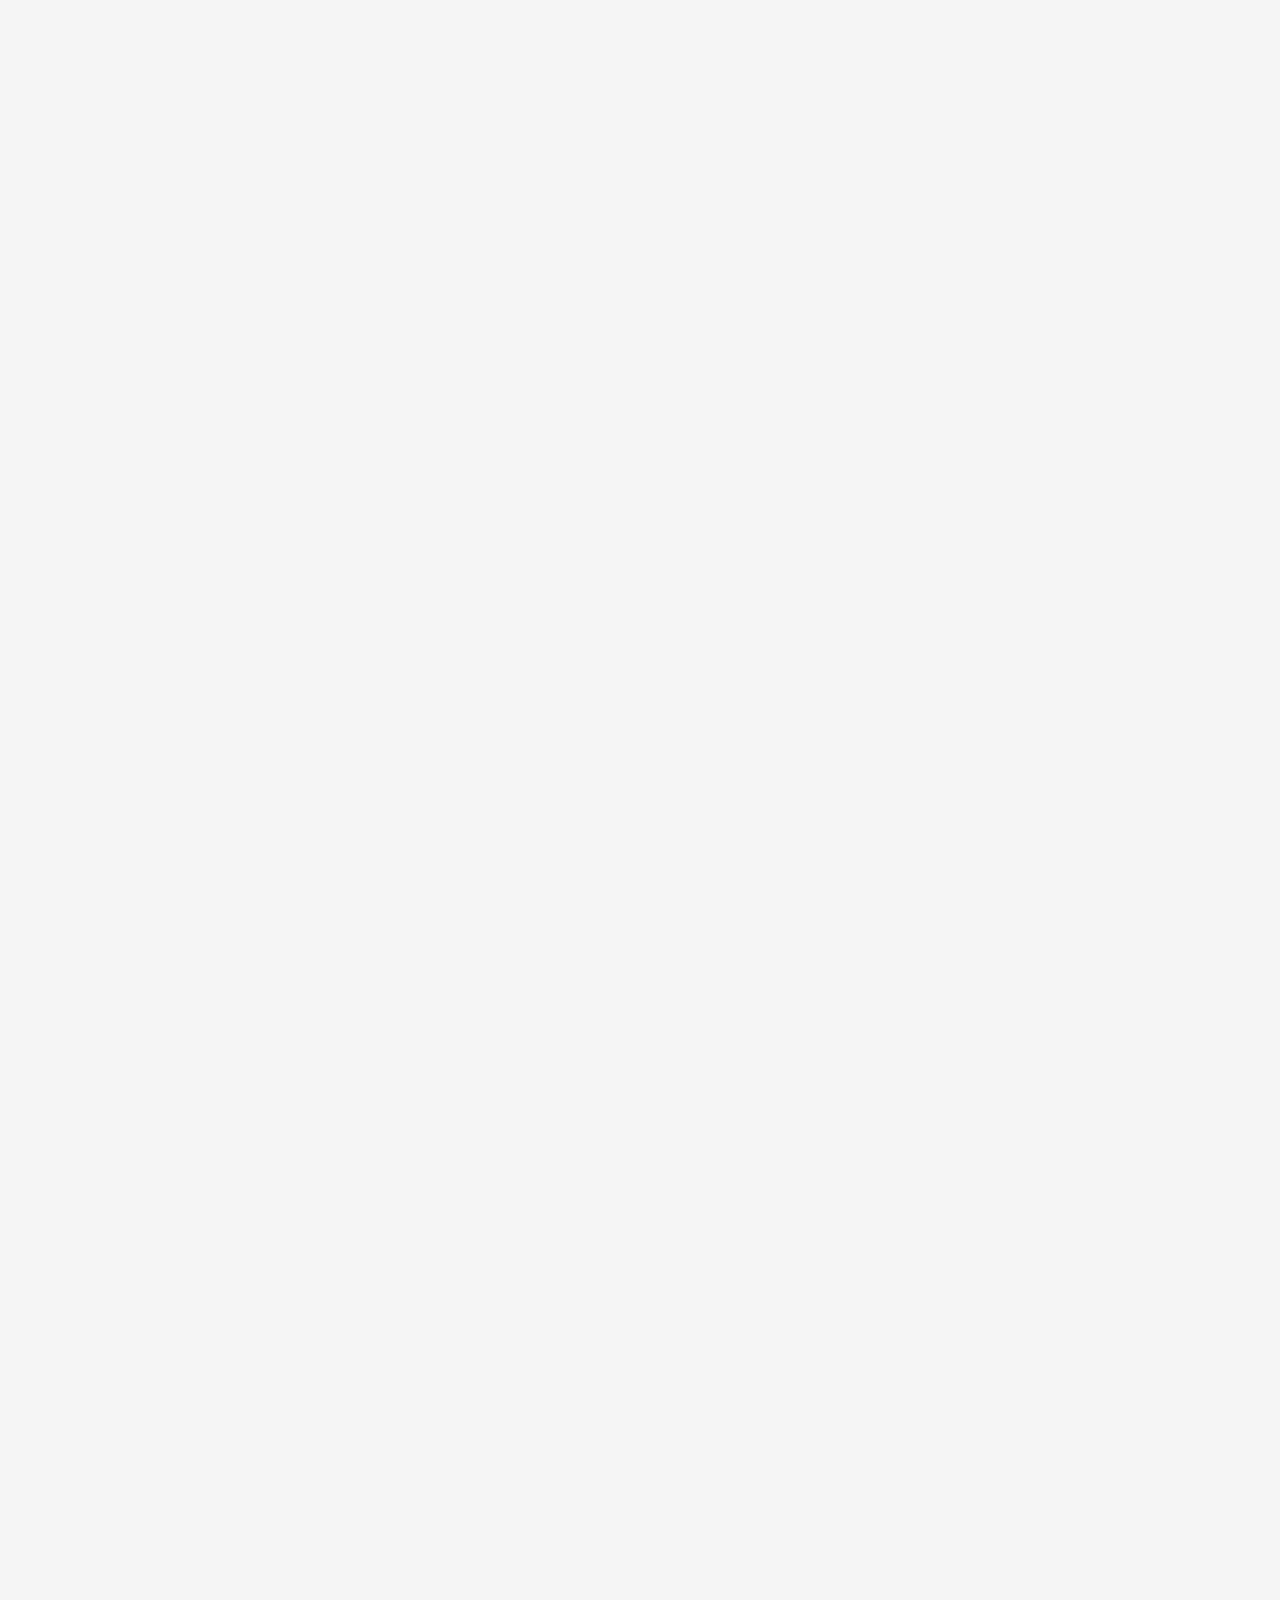
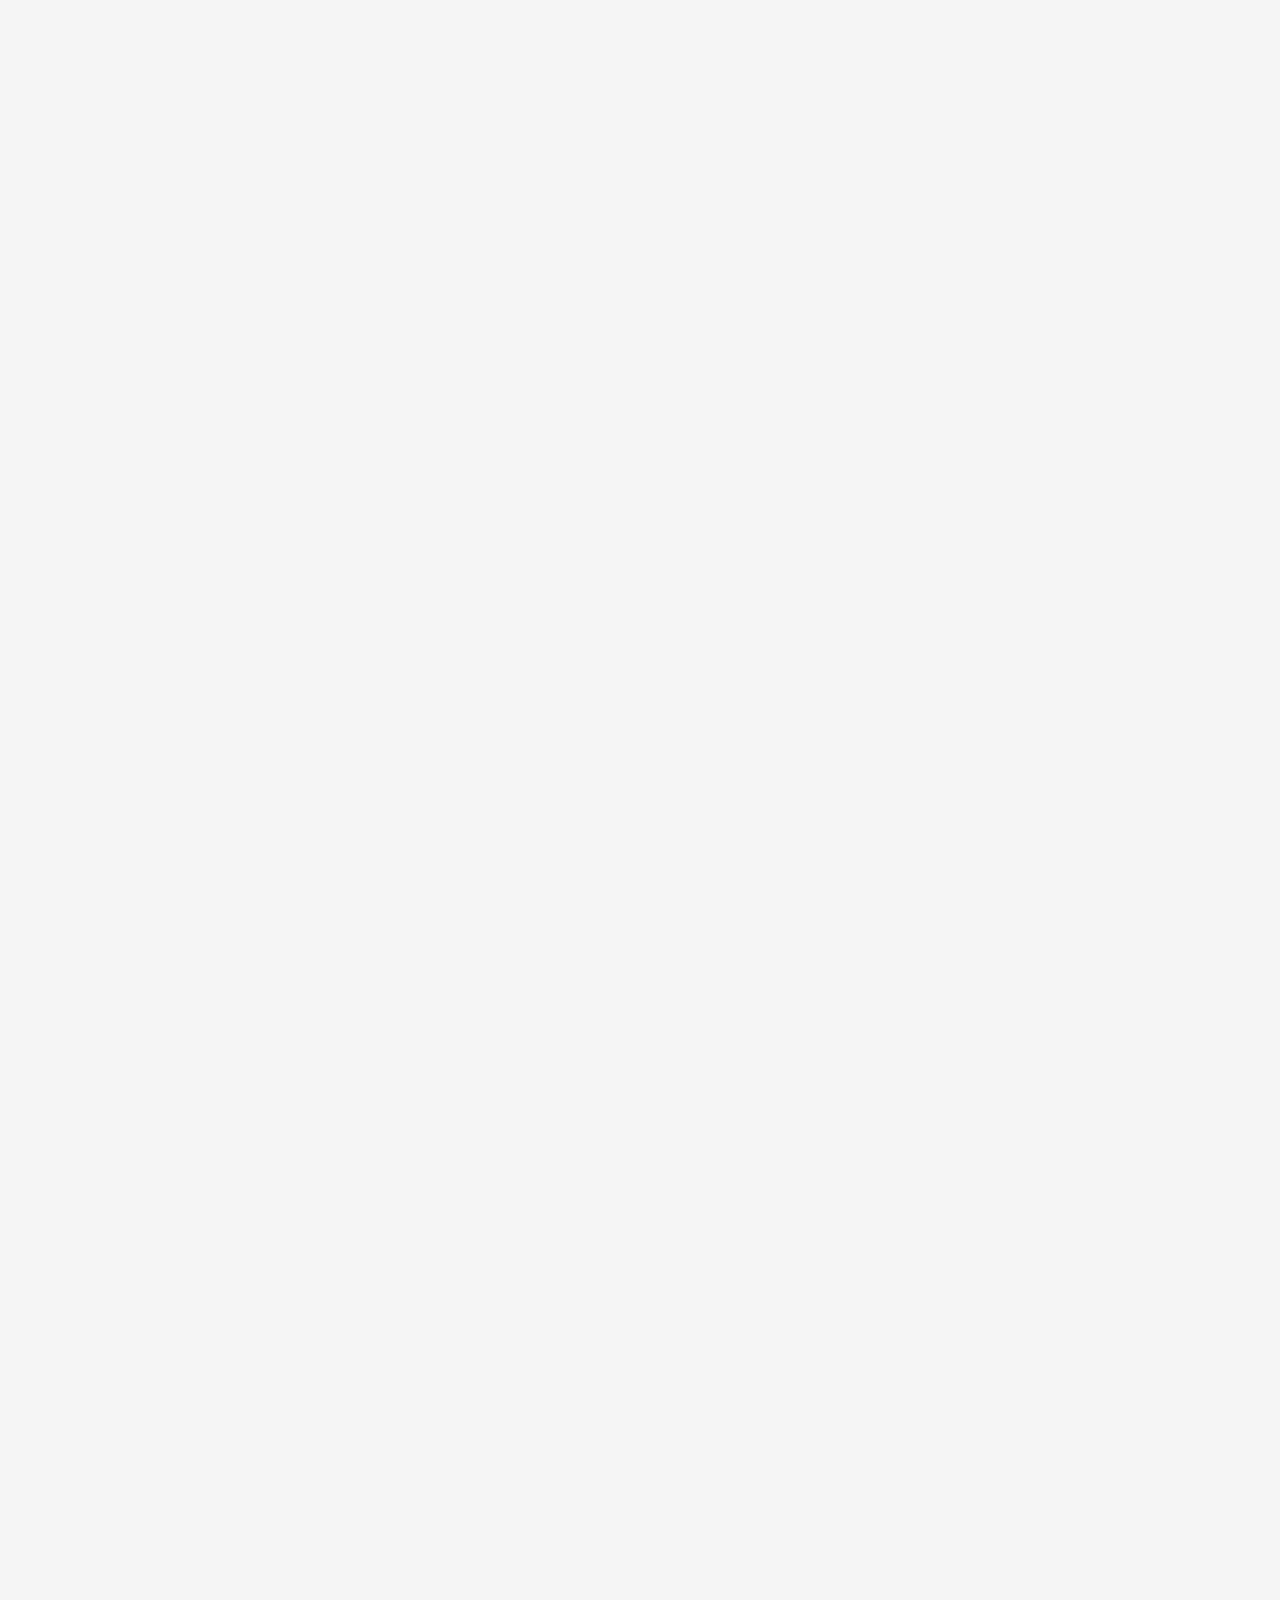
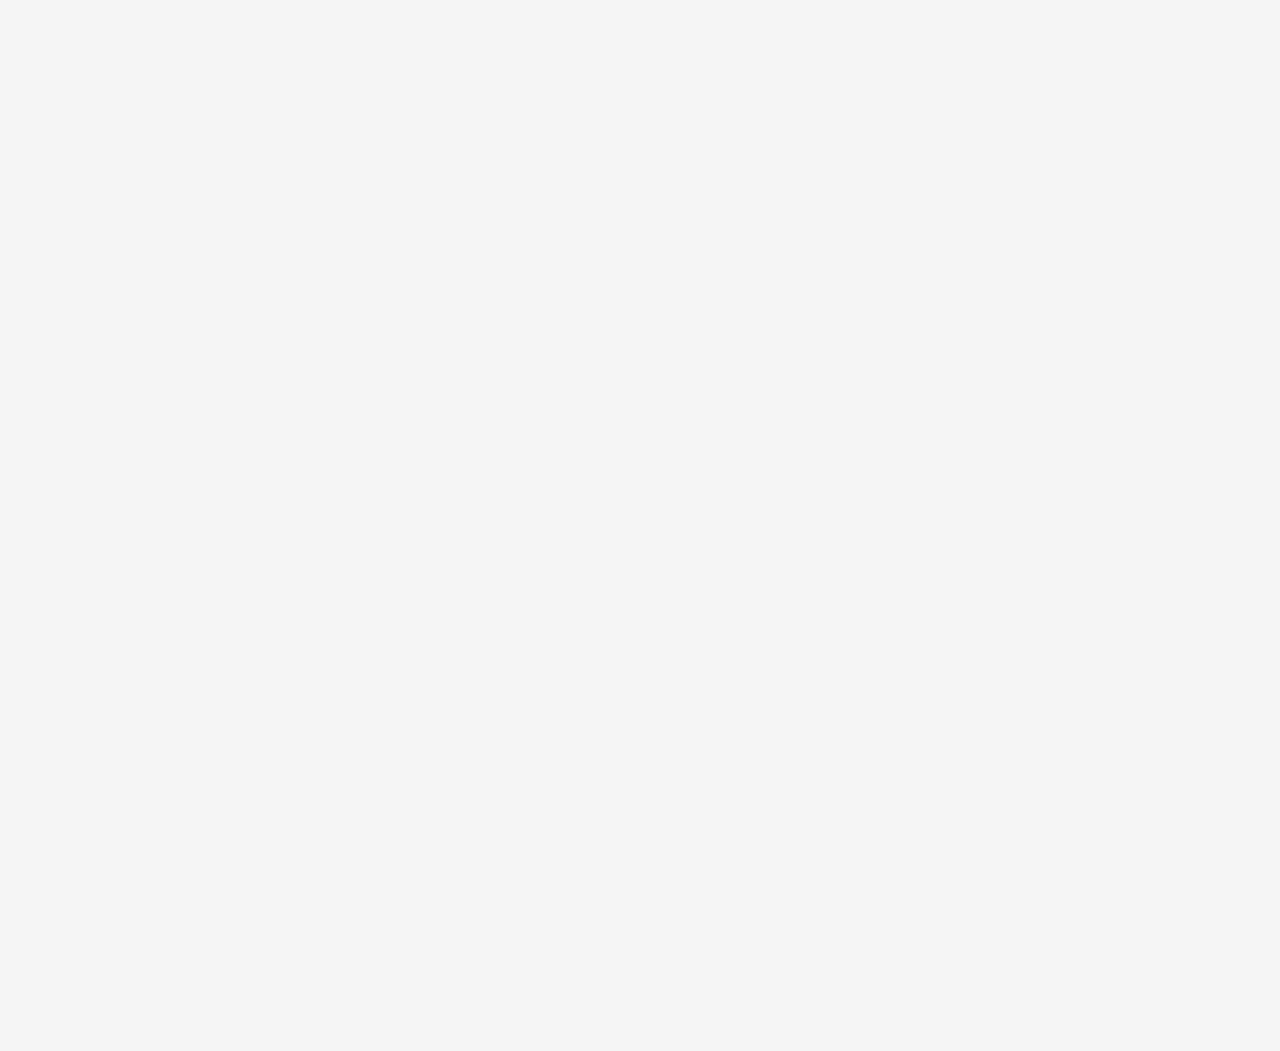
==== index.html @ 16c4e71b "Title Updated" ====
<!DOCTYPE html>
<html lang="en">
  <head>
    <meta charset="UTF-8" />
    <meta http-equiv="X-UA-Compatible" content="IE=edge" />
    <meta name="viewport" content="width=device-width, initial-scale=1.0" />
    <link
      rel="stylesheet"
      href="https://use.fontawesome.com/releases/v5.15.3/css/all.css"
      integrity="sha384-SZXxX4whJ79/gErwcOYf+zWLeJdY/qpuqC4cAa9rOGUstPomtqpuNWT9wdPEn2fk"
      crossorigin="anonymous"
    />

    <link
      rel="stylesheet"
      href="https://cdnjs.cloudflare.com/ajax/libs/font-awesome/5.15.4/css/all.min.css"
    />

    <link rel="stylesheet" href="https://cdnjs.cloudflare.com/ajax/libs/font-awesome/5.15.4/css/all.min.css" integrity="sha512-YCtc+t12NqM2Ix6Ba3Hw7wQ47rZtrNNsckO3Hb7mqVs2DdYHmQ90D7T4Pwpg+QKe0xYdWdy9OMQT8f6JZV2EAg==" crossorigin="anonymous" referrerpolicy="no-referrer" />

    <link rel="preconnect" href="https://fonts.googleapis.com" />
    <link rel="preconnect" href="https://fonts.gstatic.com" crossorigin />
    <link
      href="https://fonts.googleapis.com/css2?family=Cedarville+Cursive&display=swap"
      rel="stylesheet"
    />

    <link rel="preconnect" href="https://fonts.googleapis.com">
    <link rel="preconnect" href="https://fonts.gstatic.com" crossorigin>
    <link href="https://fonts.googleapis.com/css2?family=Montserrat:wght@100;200;300;400;500;600;700;800;900&display=swap" rel="stylesheet">

    <link rel="preconnect" href="https://fonts.googleapis.com">
    <link rel="preconnect" href="https://fonts.gstatic.com" crossorigin>
    <link href="https://fonts.googleapis.com/css2?family=Raleway:ital,wght@0,100..900;1,100..900&display=swap" rel="stylesheet">

    <link rel="stylesheet" type='text/css' href="https://cdn.jsdelivr.net/gh/devicons/devicon@latest/devicon.min.css" />

    <link rel="stylesheet" href="style.css" />

    <script type="text/javascript" src="https://cdn.jsdelivr.net/npm/@emailjs/browser@4/dist/email.min.js"></script>
    <script defer src="script.js"></script>
    <title>Tushar Khatri</title>
  </head>

  <body>
    <div class="nav-bg scroll">
      <div class="nav-wrapper">
        <div class="logo"></div>

        <ul>
          <li><a href="">About Me</a></li>
          <li><a href="#education">Education</a></li>
          <li><a href="#internship">Experience</a></li>
          <li><a href="#projects">Projects</a></li>
          <!-- <li><a href="#contact">Contact Me</a></li> -->
        </ul>
      </div>
      <!-- <div class="portfolio"> -->

      <section id="main">

        <div class="about-wrapper">
          <div class='about-intro'>
          <p id='name'>Hello, my name is</p>
          <h1>Tushar Khatri</h1>
          <span id="element">Full Stack Developer</span>
          <p>
            Pursuing my Master's in Computer Science at the Indiana University Bloomington, I specialize in full stack development with the MERN stack, and have hands-on experience building web applications and dynamic user interfaces using React.js. My journey extends beyond web development into the fields of machine learning and Artificial Intelligence, where I’m actively conducting research on large language models and exploring their applications in real-world scenarios. I love combining creativity and technology to tackle challenges in software development, AI, and data-driven problem-solving

          </p>
          <button onclick="window.open('https://www.linkedin.com/in/tusharkhatri08/', '_blank')">Connect with me</button>
        </div>

        <div class="about-contact-links">
          <div class="contact-item">
            <i class="fas fa-envelope"></i>
            <a href="mailto:tusharkhatri1008@gmail.com">tusharkhatri1008@gmail.com</a>
          </div>
          <div class="contact-item">
            <i class="fas fa-phone"></i>
            <span>+1 (930)-904-3287</span>
          </div>
          <div class="contact-item">
            <i class="fab fa-linkedin"></i>
            <a href="https://www.linkedin.com/in/tusharkhatri08/">linkedin.com/in/tusharkhatri08/</a>
          </div>
          <div class="contact-item">
            <i class="fab fa-github"></i>
            <a href="https://github.com/TUSHAR-KHATRI13">TUSHAR-KHATRI13</a>
          </div>
        </div>
      </div>
        <!-- <div class="main-wrapper">
          <div class="photo">
             <img src="images/akash1.jpg" alt="person" /> 
          </div>
          <div class="desc">
            <h2>Akash Khatri</h2>
            <span>Software Developer</span>
            <br />
            <div class="para">
              <p>
                 I am a dedicated and progressive <span>Computer Science</span> graduate student at the University of Utah with a deep passion for problem-solving and software development. My academic journey has provided me with a strong foundation in computer science principles, and my hands-on experience includes developing <span>websites</span>, <span>tools</span> and currently diving deep into exploring novel problems in the realms of <span>machine learning</span> and <span>deep learning</span>. I am committed to continuous learning, staying up-to-date with industry trends, and leveraging my skills to create impactful solutions.
              </p>
            </div>
          </div>
        </div> -->

        <!-- <div class="social-wrapper">
          <div class="social-links">
            <ul>
              <li>
                <a href="https://github.com/AkashKhatrii"
                  ><i class="fab fa-github"></i
                ></a>
              </li>
              <li>
                <a href="https://www.linkedin.com/in/akashkhatri/"><i class="fab fa-linkedin"></i></a>
              </li>
              <li>
                <a href=""><i class="fab fa-instagram"></i></a>
              </li>
              <li>
                <a href=""><i class="fab fa-codepen"></i></a>
              </li> -->
            <!-- </ul>
          </div>
        </div> -->
      </section>
    </div>

    <!-- <section id="about-me">
      <p>Hi</p>
    </section> -->

    <!-- Education -->
    <div class="scroll">
      <section id="education">
        <div class="education-wrapper">
          <div class="heading">
          <h1><i class="fas fa-school"></i> <span>EDUCATION</span></h1>
          </div>
          <div class="education_info">
            <div class="ed">
              <h3>Master's in Computer Science, <span>Aug 2024 - May 2026</span></h3>
              <span class="degree">Indiana University Bloomington, GPA: 3.67/4.0</span>
              <br>
              <p class="coursework"><span>Coursework:</span> Applied Algorithms, Applied Machine Learning, Software Engineering, <br> Applied Database Technology, System Protocol and Security</p>
            </div>

            <div class="ed">
              <h3>Bachelors in Artificial Intelligence & Data Science, <span>Aug 2020 - May 2024</span></h3>
              <span class="degree">University of Mumbai, GPA: 9.23/10</span>
              <br>
              <p class="coursework"><span>Coursework:</span> Data Structures, Artificial Intelligence, Machine Learning, Advanced DBMS,<br>
                Cloud Computing, Object Oriented Programming, Big Data Analytics</p>
            </div>
          </div>
        </div>
        <!-- </div> -->
      </section>
    </div>

    <div class='scroll'>
      <!-- <section id='languages'>
        <div class='languages-wrapper'>
          <div class="heading">
            <h1><i class="fas fa-laptop-code"></i> <span>LANGUAGES & TOOLS </span></h1>
          </div>
          <div class='languages-logos'>
            
            <div class='grid-item'>
              <img src="https://cdn.jsdelivr.net/gh/devicons/devicon@latest/icons/python/python-original.svg" />
            </div>
            <div class='grid-item'>
              <img src="https://cdn.jsdelivr.net/gh/devicons/devicon@latest/icons/javascript/javascript-plain.svg" />
            </div>
            <div class='grid-item'>
              <img src="https://cdn.jsdelivr.net/gh/devicons/devicon@latest/icons/react/react-original.svg" />
            </div>
            <div class='grid-item'>
              <img src="https://cdn.jsdelivr.net/gh/devicons/devicon@latest/icons/nodejs/nodejs-original-wordmark.svg" />
            </div>
            <div class='grid-item'>
              <img src="https://cdn.jsdelivr.net/gh/devicons/devicon@latest/icons/amazonwebservices/amazonwebservices-original-wordmark.svg" />
            </div>
            <div class='grid-item'>
              <img src="https://cdn.jsdelivr.net/gh/devicons/devicon@latest/icons/mongodb/mongodb-original-wordmark.svg" />
            </div>
            <div class='grid-item'>
              <img src="https://cdn.jsdelivr.net/gh/devicons/devicon@latest/icons/java/java-original.svg" />
            </div>
            <div class='grid-item'>
              <img src="https://cdn.jsdelivr.net/gh/devicons/devicon@latest/icons/mysql/mysql-original-wordmark.svg" />
            </div>
      
            <div class="grid-item">
              <img src="https://cdn.jsdelivr.net/gh/devicons/devicon@latest/icons/cplusplus/cplusplus-original.svg" />
            </div>
            <div class='grid-item'>
              <img src="https://cdn.jsdelivr.net/gh/devicons/devicon@latest/icons/github/github-original.svg" />
            </div>
            <div class='grid-item'>
              <img src="https://cdn.jsdelivr.net/gh/devicons/devicon@latest/icons/vscode/vscode-original.svg" />
            </div>
            <div class='grid-item'>
              <img src="https://cdn.jsdelivr.net/gh/devicons/devicon@latest/icons/jira/jira-original-wordmark.svg" />
            </div>

          </div> 
        </div>
      </section> -->

      

      <section id='languages'>
        <div class='languages-wrapper'>
            <div class="heading">
                <h1><i class="fas fa-laptop-code"></i> <span>LANGUAGES & TOOLS</span></h1>
            </div>
            <div class='languages-info'>
                <div class='category'>
                    <h2 class="category-h2">Languages: </h2>
                    <p>Python, JavaScript, TypeScript, C, C++, SQL</p>
                </div>
                <div class='category'>
                    <h2 class="category-h2">Full Stack Development: </h2>
                    <p>HTML5, CSS3, React.js, Node.js, Express, REST APIs, JQuery, Tailwind CSS, Redux</p>
                </div>
                <div class='category'>
                    <h2 class="category-h2">Machine Learning: </h2>
                    <p>NumPy, Pandas, Scikit-learn, Tensorflow, Keras, PyTorch</p>
                </div>
                <div class='category'>
                    <h2 class="category-h2">Databases: </h2>
                    <p>MySQL, Oracle, MongoDB, PostgreSQL, GraphQL</p>
                </div>
                <div class='category'>
                    <h2 class="category-h2">Technologies & Tools: </h2>
                    <p>Agile, AWS, Docker, CI/CD, Git, Postman, Jira, Linux, Figma, VS Code, Jupyter</p>
                </div>
            </div>
        </div>
    </section>
    
    </div>

    <!-- Work -->
    <div class="scroll">
      <section id="internship">
        <div class="internship-wrapper">
          <div class="heading">
            <h1><i class="fas fa-briefcase"></i> <span>WORK EXPERIENCE</span></h1>
          </div>
          <div class="internship_info">
            

            
            <div class="intern">
              <h3>Full Stack Developer Intern, <span>Oct 2023 - Nov 2023</span></h3>
              <span class="position">Bharat Intern</span>
              <br>
              <div class="info">
                <ul>
                  <li> Spearheaded the development of a content management tool using JavaScript, NodeJS, and ReactJS, resulting in an enhanced
                    workflow that decreased article approval times</li>
                    <li>
                    Facilitated better team collaboration by integrating features that centralized article drafts and edits, improving visibility and
                    communication among editors.</li>
                </ul>
              </div>
            </div>
            


            <div class="intern">
              <h3>Software Developer Intern, <span>Sep 2023 - Oct 2023</span></h3>
              <span class="position">Prodigy Infotech</span>
              <br>
              <div class="info">
                <ul><li>
                  Executed comprehensive data extraction by implementing advanced web scraping techniques; streamlined collection of essential
                  product details including names and prices while reducing manual entry time
                </li>                
                    <li>
                       Streamlined Data manipulation by utilizing Pandas and storage solutions by implementing MongoDB for organizing scraped
                      data, reducing retrieval times while increasing overall efficiency.</li>
                </ul>
              </div>
            </div>

            
          </div>
        </div>
        <!-- </div> -->
      </section>
    </div>


    <div class="scroll">
      <section id="projects">
        <!-- <div class='projects-outer-wrapper'> -->
        <div class='projects-outer-wrapper'>
          <div class="heading">
            <h1><i class="fas fa-laptop-code"></i> <span>PROJECTS</span></h1>
          </div>
          
          <div class="projects-wrapper">
            <div id="column1">
              
              <div class="card" id="card-1">
                <div class="card-content">
                  <div class="image-container">
                    <img src="Caring_Hands.png" alt="Project Image">
                    <div class="overlay">
                      <a href="https://github.com/TUSHAR-KHATRI13/Caring-Hands" target="_blank"><i class="fas fa-eye"></i></a>
                    </div>
                  </div>
                  <p>
                    <a
                      href=""
                      target="_blank"
                      >Caring Hands</a
                    >

                    <!-- <span id="teeter_demo"><a href="https://collab-hub-lac.vercel.app" target="_blank">Demo</a></span> -->
                  </p>

                  <div class="info">
                    <!-- <ul>
                      <li>Developed a full-stack web application using React.js, Node.js, and MongoDB, enabling students and developers to
                        connect for mentorship and project collaboration based on shared technologies and interests</li>
                      <li>Integrated Firebase Realtime Database for seamless, real-time chat functionality, allowing users to initiate and
                        maintain project-related discussions.</li>
                      <li>Deployed the frontend on Vercel and backend on Railway, ensuring a scalable and efficient architecture while delivering
                        a user-friendly interface for profile management, project showcasing, and skill discovery.</li>
                    </ul> -->
                    <p>A Full Stack Web Platform featuring a chatbot interface to facilitate user bookings for home visits while streamlining the nurse registration process. It enhances operational efficiency by simplifying scheduling and improving the registration experience.
                    </p>
                  </div>
                </div>
              </div>
                

              <div class="card" id="card-1">
                <div class="card-content">
                  <div class="image-container">
                    <img src="Urbanaid.png" alt="Project Image">
                    <div class="overlay">
                      <a href="https://github.com/AkashKhatrii/UrbanAid" target="_blank"><i class="fas fa-eye"></i></a>
                    </div>
                  </div>
                  <p>
                    <a
                      href="https://github.com/AkashKhatrii/UrbanAid"
                      target="_blank"
                      >UrbanAid</a
                    >

                    <span id="teeter_demo"><a href="https://urbanaid.up.railway.app/" target="_blank">Demo</a></span>
                  </p>

                  <div class="info">
                    <!-- <ul>
                      <li>Built a prototype web app using Node.js, EJS, and MongoDB to connect local service providers with users, boosting local business visibility.</li>
                      <li>Utilized HTML, CSS, and JavaScript for the frontend to ensure a responsive and user-friendly interface.</li>
                      <li>Improved user experience by implementing features for service selection, account creation, and appointment scheduling.</li>
                    </ul> -->
                    <p>An app designed to support local businesses by connecting service providers, such as plumbers and electricians, with users in need. Users can easily schedule appointments and manage services through a responsive interface.</p>
                  </div>
                </div>
              </div>
            
              <div class="card" id="card-3">
                <div class="card-content">
                  <div class="image-container">
                    <img src="Paraclone.png" alt="Project Image">
                    <div class="overlay">
                      <a href="http://github.com/AkashKhatrii/ParaClone" target="_blank"><i class="fas fa-eye"></i></a>
                    </div>
                  </div>
                  <p>
                    <a
                      href="http://github.com/AkashKhatrii/ParaClone"
                      target="_blank"
                      >Paraclone
                    </a>
                  </p>

                  <div class="info">
                    <!-- <ul>
                      <li>Developed a Chrome extension utilizing Chrome’s Storage API to facilitate data saving during internet sessions,
                        eliminating the necessity to copy information to external applications.</li>
                    </ul> -->
                    <p>A Chrome extension that enhances browsing productivity by enabling users to save and organize data during internet sessions directly within the browser, eliminating the need to copy information to other applications.</p>
                  </div>
                </div>
              </div>

 

            <!-- <div class="card" id="card-2">
              <div class="card-content">
                <p>
                  <a
                    href="https://github.com/AkashKhatrii/socketio-chat"
                    target="_blank"
                    ><i class="fas fa-link"></i>Chat application built with React
                    and socket.io.</a
                  >
                </p>
              </div>
            </div> -->
            </div>

        

            <div id="column2">
                <div class="card" id="card-4">
                  <div class="card-content">
                    <div class="image-container">
                      <img src="RDD.png" alt="Project Image">
                      <div class="overlay">
                        <a href="https://github.com/AkashKhatrii/Road_Damage_Detection" target="_blank"><i class="fas fa-eye"></i></a>
                      </div>
                    </div>
                    <p>
                      <a
                        href="https://github.com/AkashKhatrii/Road_Damage_Detection"
                        >Road Damage Detection and Classification</a
                      >
                    </p>

                    <div class="info">
                      <!-- <ul>
                        <li>A deep learning-based road damage detection and classification system employing Faster R-CNN,
                          YOLOv5, and SSD models.
                          </li>
                        <li>Ensured model robustness through curation of a diverse, high-quality dataset encompassing various road damage
                          types, lighting conditions, and environments sourced from four different countries.
                          </li>
                        <li>Designed a user-friendly web application, allowing users to upload road damage photos for real-time detection</li>
                      </ul> -->
                      <p>A deep learning-based system that classifies and detects road damages like cracks and potholes in real-time, using a custom-trained model deployed through a user-friendly web interface.</p>
                    </div>
                  </div>
                </div>
                <div class="card" id="card-3">
                  <div class="card-content">
                    <div class="image-container">
                      <img src="X-Crypto.png" alt="Project Image">
                      <div class="overlay">
                        <a href="https://github.com/TUSHAR-KHATRI13/X-Crypto-Comprehensive-Cryptocurrency-Information-" target="_blank" height = "400"><i class="fas fa-eye"></i></a>
                      </div>
                    </div>
                    <p>
                      <a
                        href="https://github.com/TUSHAR-KHATRI13/X-Crypto-Comprehensive-Cryptocurrency-Information-"
                        target="_blank"
                        >X-Crypto-Comprehensive Cryptocurrency Information
                      </a>
                      <span id="teeter_demo"><a href="https://x-crypto-comprehensive-cryptocurrency-information--two.vercel.app/" target="_blank">Demo</a></span>
                    </p>

                    <div class="info">
                      <!-- <ul>
                        <li>A chatting web app built with React.js and deployed on netlify.</li>
                        <li id="teeter_link">Click <a
                          href="https://github.com/AkashKhatrii/react-chat-frontend"
                          target="_blank"
                      
                          ></i>here
                        </a> to see the instructions to use the demo.</li>
                      </ul> -->
                      <p>
                        A comprehensive cryptocurrency platform featuring real-time data and API integration, supporting <strong>100+</strong> cryptocurrencies. The platform also integrates interactive charts for detailed cryptocurrency analysis and visualization.
                      </p>                    </div>
                  </div>
                </div>

                <div class="card" id="card-3">
                  <div class="card-content">
                    <div class="image-container">
                      <img src="Quote.png" alt="Project Image">
                      <div class="overlay">
                        <a href="https://github.com/AkashKhatrii/random-quote-generator" target="_blank"><i class="fas fa-eye"></i></a>
                      </div>
                    </div>
                    <p>
                      <a
                        href="https://github.com/AkashKhatrii/random-quote-generator"
                        target="_blank"
                        >Random Quote Generator
                      </a>
                      <span id="teeter_demo"><a href="https://random-quote-generator-gamma-teal.vercel.app/" target="_blank">Demo</a></span>
                    </p>

                    <div class="info">
                      <!-- <ul>
                        <li>Developed a Random Quote Generator using React.js, fetching quotes from a third-party API to dynamically display new quotes with each button click.</li>
                        <li>mplemented responsive design and efficient state management using React hooks, ensuring a clean user interface and smooth user experience.</li>
                      </ul> -->
                      <p>An interactive app developed with React.js that fetches and displays random quotes from an API, with smooth transitions and responsive design for an engaging user experience.</p>
                    </div>
                  </div>
                </div>

               
              <!-- <div class="card" id="card-6">
                <div class="card-content">
                  <p>
                    Lorem ipsum dolor sit amet consectetur adipisicing elit. Quasi,
                    recusandae!
                  </p>
                </div>
              </div> -->
            </div>
          </div>

      </div>
      </section>
    </div>

    <div class="scroll">
      <section id="certifications">
        <div class="certifications-wrapper">
          <div class="certifications-wrapper-item">
            <div class="heading">
              <h1><i class="fas fa-handshake"></i> <span>PARTICIPATIONS</span></h1>
            </div>
            <div class="certification_info">
              <ol>
                <li>Participated in 4 intercollege hackathons and was top 10 in two of them.</li>
                <li>Cleared level 1 of International Maths Olympiad
                <li> Runner up of Blind Code Competition (code with monitor screen off) held in College</li>
                
                <li>Served as IPR Coordinator at TSEC’s IIC (2022-2023), orchestrated innovation-focused events such as Ideathon, Projectathon, IPR
                  workshops, and managed Smart India Internal-Hackathon.</li>

              </ol>
            </div>
          </div>

          <div class='certifications-wrapper-item'>
            <div class="heading">
              <h1><i class="fas fa-certificate"></i> <span>CERTIFICATIONS</span></h1>
            </div>
            <div class="certification_info">
              <ol>
                <li>Oracle Cloud Data Management 2023 Certified Foundations Associate
        .</li>
                <!-- <li>Oracle Cloud Infrastructure 2023 AI Foundations Associate.</li> -->
                <li>BackEnd Development, Meta</li>
                <li>Hackerrank Software Engineer  </li>
                <li>Cloud Computing, Coursera</li>
                

              </ol>
            </div>
          </div>
        </div>
        <!-- </div> -->
      </section>
    </div>


    

    <div class="scroll">
      <section id="contact">
        <div class='contact-wrapper'>

          <div class='heading'>
            <h1 class="contact-heading">
              <i class="fas fa-address-book"></i>
              <span>CONTACT ME</span>
            </h1>
            
          </div>

          <div class='form-map'>

          <div class='contact-form'>

            <form>

              <div class="form-control">
                <label for="fullname">Full Name</label>
                <input type="text" id="fullname" name="fullname" />
              </div>

              <div class="form-control">
                <label for="email">Email</label>
                <input type="email" id="email" name="email" />
              </div>
  
              <div class="form-control">
                <label for="message">Message</label>
                <textarea
                  id="message"
                  name="message"
                  rows="7"
                  cols="60"
                ></textarea>
              </div>
  
              <div class="form-control">
                <button type="submit" id="submit-btn"><i class="fas fa-paper-plane"></i> Send Message</button>
              </div>
            </form>
          </div>

          <div class='contact-map'>
            <figure>
              <iframe
                src="https://www.google.com/maps/embed?pb=!1m18!1m12!1m3!1d3094.0086245076955!2d-86.48903798847165!3d39.15178547155262!2m3!1f0!2f0!3f0!3m2!1i1024!2i768!4f13.1!3m3!1m2!1s0x886c643057b5948b%3A0x3fbc9205a05d76b6!2sThe%20Fields!5e0!3m2!1sen!2sus!4v1727146112421!5m2!1sen!2sus"
                width="600" height="450" style="border:0;" allowfullscreen="" loading="lazy" referrerpolicy="no-referrer-when-downgrade"></iframe>
            </figure>

          </div>

          <div>

        </div>

      </section> 

      <section id='footer'>
        <div class="footer-wrapper">
          <div class="footer-name"><h3>Tushar Khatri</h3></div>
          <div class='footer-info'><p>Software Developer | Full Stack Developer | AI enthusiast | Sports</p></div>
          <div class="footer-social-links">
            <div class="social-link">
              <a href="mailto:tusharkhatri1008 @gmail.com" target="_blank">
                <i class="fas fa-envelope"></i>
              </a>
            </div>
            <div class="social-link">
              <a href="tel:+19309043287" target="_blank">
                <i class="fas fa-phone"></i>
              </a>
            </div>
            <div class="social-link">
              <a href="https://www.linkedin.com/in/tusharkhatri08/" target="_blank">
                <i class="fab fa-linkedin"></i>
              </a>
            </div>
            <div class="social-link">
              <a href="https://github.com/TUSHAR-KHATRI13" target="_blank">
                <i class="fab fa-github"></i>
              </a>
            </div>
            <div class="social-link">
              <a href="https://leetcode.com/u/tusharkhatri_08/" target="_blank">
                <i class="fas fa-code"></i>
              </a>
            </div>
            <!-- <div class="social-link">
              <a href="https://www.instagram.com/_akashkhatri" target="_blank">
                <i class="fab fa-instagram"></i>
              </a>
            </div> -->
            <!-- <div class="social-link">
              <a href="skype:live:.cid.b52577c47004901d" target="_blank">
                <i class="fab fa-skype"></i>
              </a>
            </div> -->
          </div>
          <div class="footer-credits">Designed by <span>Tushar Khatri</span></div>
        </div>
        
      </section>

    <script src="https://unpkg.com/typed.js@2.1.0/dist/typed.umd.js"></script>
    <script>
      var typed = new Typed("#element", {
        strings: [
          "Full Stack Developer",
          "Software Engineer",
        ],
        typeSpeed: 60,
      });

      function checkScroll() {
  const scrollElements = document.querySelectorAll('.scroll');
  scrollElements.forEach((el) => {
    const elementTop = el.getBoundingClientRect().top;
    if (elementTop < window.innerHeight - 100) {
      el.classList.add('scroll-in-view');
    }
  });
}

// Initial check on page load
window.addEventListener('load', checkScroll);

// Check on scroll
window.addEventListener('scroll', checkScroll);

    </script>
  </body>
</html>
---- style.css ----
* {
  margin: 0;
  padding: 0;
  box-sizing: border-box;
}

:root {

  --blue_neon: #006af9;
  
  /* dark mode blue_nion */
  /* --blue_neon: #00bfa5; */
  --orange: #2D3436;
  --green_neon: #00bfa5;
  --section_bg: #FFFFFF;
  
  /* dark mode section bg */
  /* --section_bg: #434343; */
  --text-color: #434343;
  --dark_text-color: #ffffff;
  /* --dark_blue: #7ca8cc; */
  --white: #ffffff;
  --body_background: #F5F5F5;
  --dark_body_background: #232323;
  --screen_size: 1000px;

}


body {
  margin-top: 0;
  /* font-family: 'Montserrat', sans-serif; */
  min-height: 100vh;
  background-color: var(--body_background);
  color: var(--text-color);
  position: relative;
  font-family: "Raleway", sans-serif;
}

h1, h2{
  font-family: "Raleway", sans-serif;

}
a {
  text-decoration: none;
  color: var(--text-color);
}

html {
  overflow-y: scroll;
  /* scroll-behavior: smooth; */
  /* scroll-snap-type: y mandatory; */
}

.scroll {
  /* scroll-snap-align: center; */
}

.heading {
  /* width: 40%; */
  /* margin-top: -5%; */
}

.heading h1 {
  display: flex;
  align-items: center;
  color: var(--orange);
  /* font-family: 'Roboto', sans-serif; */
  font-family: "Raleway", sans-serif;
  font-weight:500;
  font-size: 1.56rem;
  position: relative;
}

.heading h1 span {
  position: relative;
  text-transform: capitalize;
  padding-bottom: 5px;
}

.heading h1 span::after {
  content: '';
  display: block;
  width: 40px;
  height: 2px;
  background: var(--green_neon);
  position: absolute;
  bottom: -10%;
  left: 50%;
  transform: translateX(-50%);
  transition: width 0.3s ease;
}

.heading h1 span:hover::after {
  width: 100%;
}
.heading h1 i{
  font-size: 1.2rem;
  margin-right:10px;
}

@media only screen and (max-width: 1000px){
  html{
    scroll-snap-type: none;
  }
}

section {
  padding: 5px;
}

.nav-wrapper {
  height: 10vh;
  width: 100%;
  display: flex;
  justify-content: space-between;
  margin: 0;
  background: var(--background);

  backdrop-filter: blur(4px);
  -webkit-backdrop-filter: blur(4px);

  border: 0px solid rgba(255, 255, 255, 0.18);
}

.logo {
  margin-left: 30px;
  font-family: "Cedarville Cursive", cursive;
  font-size: 2rem;
}

.nav-wrapper ul {
  display: flex;
  align-items: center;
  list-style: none;
}

.nav-wrapper ul > li {
  text-decoration: none;
  margin-right: 2.5rem;
  font-size: 1.1rem;
  /* font-weight: 550; */
}
.nav-wrapper ul > li > a {
  padding: 5px 10px;
  color: #2D3436;
  /* color: var(--dark_blue); */
  transition: border 0.15s ease-in;
}

.nav-wrapper ul > li > a:hover {
  border-bottom: 3px solid #4deeea;
}

@media only screen and (max-width: 1000px){
  .nav-wrapper{
    display: none;
  }
  .nav-wrapper ul{
    display: none;
  }
  
}

/* MAIN */

#main{
  display: flex;
  flex-direction: column;
  justify-content: center;
  scroll-snap-align: start;
  margin-bottom: 5rem;
}

.about-wrapper {
  /* display: flex;
  align-items: center; */

  padding: 4rem 2rem;
  margin: 0 2rem;

  background-color: var(--section_bg); /* Section background color */
  /* box-shadow: 5px 5px 15px #d0d0d0, -5px -5px 15px #ffffff; */

  /* box-shadow: 5px 5px 10px #c7c7c7, -5px -5px 10px #ffffff; 
  box-shadow: 5px 5px 10px #1a1a1a, -5px -5px 10px #3f3f3f; */
  border-radius:10px;
  text-align: left;

  display: flex;
  gap: 2rem;
  
}

.about-wrapper .about-intro{
  width: 70%;
}

.about-wrapper #name{
  color: var(--blue_neon);
  margin-bottom: 0.3rem;
}
.about-wrapper h1 {
  font-size: 3rem;
  color: #64ffda;
  margin: 0;

  color: #2D3436;
}
.about-wrapper #element {
  font-size: 2rem;
  color: #8892b0;
  margin: 0;
  margin-top: 1rem;
}
.about-wrapper p {
  font-size: 1rem;
  margin-top: 1rem;
  max-width: 800px;
}

.about-wrapper button{
  border: none;
  background: transparent;
  border: 1px solid #ff7300;
  padding: 8px 20px;
  color: #ff7300;
  margin-top:1.5rem;
  cursor: pointer;
  transition: all 0.3s ease-in;
}

.about-wrapper button:hover{
  background-color: #ff7300;
  color: white;
}

.about-contact-links {
  display: flex;
  flex-direction: column;
  align-items: start;
  justify-content: center;
  gap: 1rem;

}

.contact-item {
  display: flex;
  align-items: center;
  justify-content: center;
  gap: 10px;
  font-size: 16px; 
}

.contact-item i {
  font-size: 24px;
  color: var(--green_neon);
}

.contact-item a,
.contact-item span {

  text-decoration: none;
}

.contact-item a:hover {
  cursor: pointer;
}

@media only screen and (max-width:1000px){
  #main{
    margin-top: 2.3rem;
  }
  .about-wrapper{
    flex-direction: column;
    margin: 0 1rem;
    padding: 4rem 1rem;
  }

  .about-wrapper .about-intro{
    width: 100%;
  }
}

/* ABOUT */

#education {
  height: auto;
  display: flex;
  flex-direction: column;
  justify-content: center;
  scroll-snap-align: start;
  /* margin-top: 5rem; */
}

.education-wrapper {
  padding: 2rem;
  margin: 0 2rem;
  padding-bottom: 2rem;

  background-color: var(--section_bg); /* Section background color */
  /* box-shadow: 5px 5px 15px #d0d0d0, -5px -5px 15px #ffffff; */

  /* box-shadow: 5px 5px 10px #c7c7c7, -5px -5px 10px #ffffff; 
  box-shadow: 5px 5px 10px #1a1a1a, -5px -5px 10px #3f3f3f; */
  border-radius:10px;
}

.education_info{
  margin-top:1.1rem;
  display: flex;
  flex-direction: column;
  gap: 2rem;
  position: relative;
}

.education_info::before{
  content: '';
  position: absolute;
  left: 8px;
  top: 7px;
  width: 2px;
  height: 100%;
  border-radius: 50%;
  background-color: var(--green_neon);
}
#card-3
.education_info .ed h3{
  color: var(--blue_neon);
  font-weight: 600;
}

.education_info .ed h3 span{
  font-style: italic;
  font-size: 1rem;
  font-weight: 200;
}

.education_info .ed .degree{
  font-weight: 600;
}

.education_info .ed .coursework span{
  text-decoration: underline ;
  text-underline-offset: 3px;
  text-align: justify;
}

.ed {
  position: relative;
  padding-left: 30px;
  margin-bottom: 10px;
}

.ed::before {
  content: '';
  position: absolute;
  left: 4px;
  top: 7px;
  width: 10px;
  height: 10px;
  border-radius: 50%;
  background-color: var(--green_neon);
}

.coursework{
  margin-top: 5px;
  font-style: italic;
}
@media only screen and (max-width: 1000px){
  #education{
    height: auto;
    margin-top: 5rem;
  }

  .education-wrapper{
    padding-left: 2rem;
    margin: 0 1rem;
    padding: 4rem 1rem;
  }
}

/* INTERNSHIPS */

#internship {
  height: auto;
  display: flex;
  flex-direction: column;
  justify-content: center;
  scroll-snap-align: start;
  margin-top: 5rem;
}

.internship-wrapper {
  padding: 2rem;
  margin: 0 2rem;

  background-color: var(--section_bg); /* Section background color */
  /* box-shadow: 5px 5px 15px #d0d0d0, -5px -5px 15px #ffffff; */
  border-radius:10px;

  /* background-color: #f0f0f0; */
  /* box-shadow: 5px 5px 10px #c7c7c7, -5px -5px 10px #ffffff; 
  box-shadow: 5px 5px 10px #1a1a1a, -5px -5px 10px #3f3f3f; */
}

.internship-wrapper .heading {
  /* width: 40%; */
  /* margin-top: -5%; */
}

.internship-wrapper .heading h1 {
  font-family: 'Roboto', sans-serif;
  font-weight:500;
  font-size: 1.56rem;
}

.internship_info{
  margin-top: 1.1rem;
  display: flex;
  flex-direction: column;
  gap: 2rem;
  position: relative;
}

.internship_info .info{
text-align: justify;
}
.internship_info .intern h3{
  color: var(--blue_neon);
}

.internship_info .intern h3 span{
  font-style: italic;
  font-size: 1rem;
  font-weight: 200;
}

.internship_info .intern .position{
  /* font-style: italic; */
  font-weight: 600;
}

.internship_info .intern .info ul{
  padding-top: 1rem;
  padding-left: 1rem;
  /* list-style-type: lower-roman; */
}

.internship_info .intern .info ul li{
  font-size: 1.1rem;
  width: 97%;
}

.internship_info .intern .coursework span{
  text-decoration: underline ;
  text-underline-offset: 3px;
}

.internship_info::before{
  content: '';
  position: absolute;
  left: 8px;
  top: 7px;
  width: 2px;
  height: 100%;
  border-radius: 50%;
  background-color: var(--green_neon);
}

.intern {
  position: relative;
  padding-left: 30px;
  margin-bottom: 0px;
}

.intern::before {
  content: '';
  position: absolute;
  left: 4px;
  top: 7px;
  width: 10px;
  height: 10px;
  border-radius: 50%;
  background-color: var(--green_neon);
}

@media only screen and (max-width: 1000px){
  #internship{
    height: auto;
    margin-top: 5rem;
  }

  .internship-wrapper{
    padding-left: 2rem;
    margin: 0 1rem;
    padding: 4rem 1rem;
  }

  .internship_info .intern .info ol li{
    width: 100%;
  }
}

/* PROJECTS */

/* .skills > img{
    width: 150px;
    height: 150px;
} */

#projects {
  height: auto;
  display: flex;
  flex-direction: column;
  justify-content: center;
  scroll-snap-align: start;
  margin-top: 5rem;
}


.projects-outer-wrapper{
  display:flex;
  flex-direction: column;  
  padding: 2rem;
  margin: 0 2rem;

  background-color: var(--section_bg); /* Section background color */
  /* box-shadow: 5px 5px 15px #d0d0d0, -5px -5px 15px #ffffff; */

  /* box-shadow: 5px 5px 10px #c7c7c7, -5px -5px 10px #ffffff; 
  box-shadow: 5px 5px 10px #1a1a1a, -5px -5px 10px #3f3f3f; */
  border-radius:10px;
}

.projects-outer-wrapper h2 {
  margin-bottom: 10px;
  font-family: 'Roboto', sans-serif;
  font-weight:500;
  font-size: 1.56rem;
  color: black;
}
.projects-wrapper {
  display: flex;
  gap: 20px;
}

.projects-wrapper #column1{
  width: 50%;
  position: relative;
  display: flex;
  flex-direction: column;
  gap: 1rem;

  /* margin-left: 5rem; */
}

.projects-wrapper #column2{
  width: calc(100% - 50% - 5rem);
  position: relative;
  display: flex;
  flex-direction: column;
  gap: 1rem;
  
}

#column1::before{
  content: '';
  position: absolute;
  left: 8px;
  top: 7px;
  width: 2px;
  height: 100%;
  border-radius: 50%;
  background-color: var(--green_neon);
} 

#column2::before{
  content: '';
  position: absolute;
  left: 8px;
  top: 7px;
  width: 2px;
  height: 100%;
  border-radius: 50%;
  background-color: var(--green_neon);
}

.card {
  overflow: auto;
  width: 100%;
  position: relative;
  padding-left: 30px;
  margin-bottom: 0px;
}

.card::before {
  content: '';
  position: absolute;
  left: 4px;
  top: 18px;
  width: 10px;
  height: 10px;
  border-radius: 50%;
  background-color:var(--green_neon);
}
.card-content {
  width: 100%;
  height: 100%;
  margin: 0 auto;
  padding: 10px;
  display: flex;
  flex-direction: column;
  justify-content: center;
  border-radius: 5px;
  border: 0px solid rgba(255, 255, 255, 0.18);
  z-index: 1000;
}

.card-content p{
  align-self: flex-start;
  margin-top: 0.7rem;
}
/* .card-content p:nth-child(2) {
  cursor: pointer;
  align-self: flex-end;
  border-bottom: 1px solid;
} */
.card-content a {
  color: var(--blue_neon);
  font-size: 1.2rem;
  font-weight: 600;
}
.card-content i {
  color: black;
  font-size: 0.8rem;
  margin-right: 8px;
}

.card-content .info{
  text-align: justify;
}
.card-content .info ul{
  padding-top: 0.7rem;
  padding-left: 1rem;
}
.card-content .info ul li{
  font-size: 1.1rem;
  font-weight: normal;
}

.card-content p #teeter_demo a{
  font-size: 1rem;
  font-weight: 300;
  text-decoration: underline;
  text-underline-offset: 2px;
}

.card-content .info #teeter_link a{
  font-size: 1rem;
  font-weight: 300;
  text-decoration: underline;
}

@media only screen and (max-width: 1000px){
  #projects{
    height: auto;
    margin-top: 4rem;
  }

  #projects h2 {
    margin-bottom: 0.5rem;
    margin-left: 2rem;
    font-family: "Cedarville Cursive", cursive;
    color: black;
    font-size: 2rem;
  }

  .projects-wrapper{
    /* padding-left: 2rem; */
    flex-direction: column;
    justify-content: center;
    align-items: center;
    gap: 0px;
  }

  .projects-wrapper #column1{
    width: 100%;
    margin-left: 0;
  }

  .projects-wrapper #column2{
    width: 100%;
  }

  .projects-outer-wrapper{
    margin: 0 1rem;
    padding: 4rem 1rem;
  }

  .card{
    padding-left: 15px;
  }
}



/*CERTIFICATIONS*/
#certifications {
  height: auto;
  /* background-color: ); */
  display: flex;
  flex-direction: column;
  justify-content: center;
  scroll-snap-align: start;
  margin-top: 5rem;
  margin-bottom: 4rem;

}

.certifications-wrapper {
  padding: 2rem;
  margin: 0 2rem;

  display: flex;
  flex-direction: column;
  justify-content: center;
  gap: 20px;

  background-color: var(--section_bg); /* Section background color */
  /* box-shadow: 5px 5px 15px #d0d0d0, -5px -5px 15px #ffffff; */

  /* box-shadow: 5px 5px 10px #c7c7c7, -5px -5px 10px #ffffff; 
  box-shadow: 5px 5px 10px #1a1a1a, -5px -5px 10px #3f3f3f; */
  border-radius:10px;
}

.certifications-wrapper .heading {
  /* width: 40%; */
  /* margin-top: -5%; */
}

.certifications-wrapper .heading h1 {
  font-family: 'Roboto', sans-serif;
  font-weight:500;
  font-size: 1.56rem;
}

.certification_info{
  width: 60%;
  padding-left: 1.2rem;
  padding-top: 1.3rem;
}

.certification_info ol li{
  font-size: 1.1rem;
}

.certifications-wrapper .heading2 {
  /* width: 40%; */
  margin-top: 2rem;
}

.certifications-wrapper .heading2 h1 {
  font-family: 'Roboto', sans-serif;
  font-weight:500;
  font-size: 1.56rem;
}

.certifications-wrapper-item{
  background-color: var(--section_bg)
}
@media only screen and (max-width:1000px){
  #certifications{
    height: auto;
    margin-top: 5rem;
    margin-bottom: 3rem;
  }

  .certifications-wrapper {
    padding-left: 2rem;
    margin: 0 1rem;
    padding: 4rem 1rem;
  }
  
  
  .certification_info{
    width: 90%;
    padding-left: 1.5rem;
  }
  
}
.nav-bg {
  background-color: var(--background);
}

#education {
  background-color: var(--background);
}

#internship {
  background-color: var(--background);
}

#projects {
  background-color: var(--background);
}

.nav-bg,
#about,
#projects {
  background-attachment: fixed;
}

#languages {
  height: auto;
  display: flex;
  flex-direction: column;
  justify-content: center;
  scroll-snap-align: start;
  margin-top: 5rem;
}

/* .languages-wrapper {
  padding: 2rem;
  margin: 0 2rem;

  background-color: var(--section_bg);
  border-radius:10px;
}

.languages-wrapper .heading h1 {
  font-family: 'Roboto', sans-serif;
  font-weight:500;
  font-size: 1.56rem;
}


.languages-logos {
  margin-top: 1rem;
  display: grid;
  grid-template-columns: repeat(4, 1fr);
  padding: 20px;
}

.grid-item {
  outline: 2px solid #e3e3e3;
  padding: 20px 10px;
  display: flex;
  justify-content: center;
  align-items: center;
  background-color: #fff;
}

.grid-item img {
  max-width: 100%;
  max-height: 100px;
  display: block;
  transition: transform 0.5s ease;
}

.grid-item img:hover {
  transform: scale(1.1);
  cursor: pointer;
}

@media (max-width: 1200px) {
  .languages-logos {
      grid-template-columns: repeat(3, 1fr); 
  }
}

@media (max-width: 1000px){
  .languages-wrapper{
    margin: 0 1rem;
    padding: 4rem 1rem;
  }
}
@media (max-width: 768px) {
  .languages-logos {
      grid-template-columns: repeat(2, 1fr);
  }

  
}
@media (max-width: 480px) {
  .languages-logos {
      grid-template-columns: 1fr; 
  }
} */


.languages-wrapper {
  padding: 2rem;
  margin: 0rem 2rem;
  background-color: var(--section_bg); /* Section background color */
  border-radius: 10px;
}

.languages-info {
  margin-top: 1rem;
  margin-left: 0.7rem;
  display: flex;
  flex-direction: column;
  gap: 5px;
}

.category {
  display: flex;
  align-items: flex-start;
  align-items: center;
}

.category .category-h2 {
  /* min-width: 180px; */
  margin-right: 10px;
  font-size: 1rem;
  font-weight: 600;
  color: #333;
}

.category p {
  font-size: 1rem;
  color: #555;
  line-height: 1.5;
}

@media (max-width: 768px) {
  .languages-info {
      flex-direction: column;
  }
  
  .category {
      flex-direction: column; /* Stack h2 and p on top of each other on small screens */
      gap: 0.5rem;
      align-items: flex-start;
      margin-bottom: 1rem;
  }

  .languages-wrapper{
    margin: 0 1rem;
    padding: 4rem 1rem;
  }
}

#contact {
  height: auto;
  display: flex;
  flex-direction: column;
  justify-content: center;
  scroll-snap-align: start;
  margin-top: 2rem;
}

.contact-wrapper {
  padding: 2rem;
  margin: 0 2rem;

  background-color: var(--section_bg); /* Section background color */
  /* box-shadow: 5px 5px 15px #d0d0d0, -5px -5px 15px #ffffff; */
  border-radius:10px;

  /* background-color: #f0f0f0; */
  /* box-shadow: 5px 5px 10px #c7c7c7, -5px -5px 10px #ffffff; 
  box-shadow: 5px 5px 10px #1a1a1a, -5px -5px 10px #3f3f3f; */
}

.form-map{
  display: flex;
  justify-content: center;
  align-items: stretch;
  gap: 4rem;
}

.contact-form{
  display: flex;
  justify-content: flex-start;
  width: 100%;
  flex: 1;
}
.contact-form form {
  display: flex;
  flex-direction: column;
  padding: 20px;
  width: 100%;
}

.form-control {
  display: flex;
  flex-direction: column;
  padding: 10px;
}

.form-control label {
  margin-bottom: 5px;
  font-size: 1.1rem;
}

.form-control input {
  padding: 8px;
  border: none;
  border-radius: 4px;
  outline: none;
  border: 1px solid var(--green_neon);
}

.form-control textarea {
  padding: 8px;
  border: none;
  outline: none;
  border: 1px solid var(--green_neon);
}

.contact-form form button {
  width: 140px;
  height: 35px;
  padding: 10px 7px;
  border: none;
  background-color: var(--green_neon);
  color: white;
  border-radius: 5px;
  font-size: 0.8rem;
  cursor: pointer;
}

.contact-map{
  width: 100%;
  height: 500px;
  border-radius: 10px;
  display: flex; 
  justify-content: center; 
  align-items: center; 
  overflow: hidden;
}

.contact-map figure{
  width: 100%;
  height: 100%;
  margin: 0;
}

@media only screen and (max-width: 1000px){
  #contact form{
    width: 100%;
  }

  .contact-form form{
    padding: 10px;
  }

  .form-map{
    flex-direction: column;
  }

  .contact-map{
    height: 350px;
  }


}


#footer {
  height: auto;
  display: flex;
  flex-direction: column;
  justify-content: center;
  scroll-snap-align: start;
  margin-top: 2rem;
  margin-bottom: 2rem;
}

.contact-wrapper {
  padding: 2rem;
  margin: 0 2rem;

  background-color: var(--section_bg); /* Section background color */
  /* box-shadow: 5px 5px 15px #d0d0d0, -5px -5px 15px #ffffff; */
  border-radius:10px;

  /* background-color: #f0f0f0; */
  /* box-shadow: 5px 5px 10px #c7c7c7, -5px -5px 10px #ffffff; 
  box-shadow: 5px 5px 10px #1a1a1a, -5px -5px 10px #3f3f3f; */
}


.footer-wrapper {

  padding: 2rem;
  margin: 0 2rem;

  background-color: var(--section_bg); /* Section background color */
  /* box-shadow: 5px 5px 15px #d0d0d0, -5px -5px 15px #ffffff; */
  border-radius:10px;

  /* background-color: #f0f0f0; */
  /* box-shadow: 5px 5px 10px #c7c7c7, -5px -5px 10px #ffffff; 
  box-shadow: 5px 5px 10px #1a1a1a, -5px -5px 10px #3f3f3f; */

  display: flex;
  flex-direction: column;
  align-items: center;
  justify-content: center;
  gap: 1rem;
  text-align: center;
  padding: 20px;
}

.footer-name {
  font-size: 24px;
  margin-bottom: 10px;
  color: #2D3436;
}

.footer-social-links {
  display: flex;
  flex-wrap: wrap;
  justify-content: center;
  align-items: center;
  gap: 20px; /* Adjust as needed */
  margin-bottom: 10px;
}

.social-link {
  width: 30px;
  height: 30px;
  background-color: var(--green_neon); /* Adjust as needed */
  border-radius: 50%;
  display: flex;
  align-items: center;
  justify-content: center;
  transition: transform 0.3s ease, background-color 0.3s ease;
}

.social-link a {
  color: white; 
  font-size: 14px;
}

.social-link:hover {
  transform: scale(1.1);
  background-color: #555; 
}

.footer-credits {
  font-size: 1rem;
}

.footer-credits span{
  color: var(--green_neon);
}

@media only screen and (max-width: 1000px){
  .contact-wrapper{
    margin: 0 1rem;
    padding: 4rem 1rem;
  }

  .footer-wrapper{
    margin: 0 1rem;
    padding: 4rem 1rem;
  }
}



/* 1. Fade-In Effect for Sections */
.scroll {
  opacity: 0;
  transform: translateY(50px);
  transition: opacity 0.8s ease-out, transform 0.8s ease-out;
}

.scroll-in-view {
  opacity: 1;
  transform: translateY(0);
}

/* 2. Scale Animation for Buttons and Social Links */
button:hover,
.social-link:hover {
  transform: scale(1.05);
  transition: transform 0.3s ease;
}

/* 3. Smooth Scrolling for Navigation */
html {
  scroll-behavior: smooth;
}

/* 5. Hover Animation for Project Cards */
.card:hover {
  /* transform: translateY(-10px); */
  /* transition: transform 0.3s ease; */
}

/* 6. Typing Animation for Title (Optional) */
#element {
  animation: blink-caret 0.75s step-end infinite;
}

@keyframes blink-caret {
  50% {
    border-color: transparent;
  }
}


/* Image container styling */
.image-container {
  position: relative;
  width: 100%;
  /* max-width: 400px;  */
  overflow: hidden;
  border: none;
  border-radius: 8px;
}

/* Image styling */
.image-container img {
  width: 100%;
  height: auto;
  display: block;
  transition: opacity 0.3s ease;
}

/* Overlay with View button */
.image-container .overlay {
  position: absolute;
  top: 0;
  left: 0;
  width: 100%;
  height: 100%;
  background: rgba(0, 0, 0, 0.5); /* Dark overlay */
  display: flex;
  align-items: center;
  justify-content: center;
  opacity: 0;
  transition: opacity 0.3s ease;
  border-radius: 8px;
}

/* Show overlay and lighten image on hover */
.image-container:hover img {
  opacity: 0.7; /* Lightens the image */
}

.image-container:hover .overlay {
  opacity: 1; /* Shows overlay */
}

.image-container .overlay a {
  color: #ffffff;
  font-size: 2rem; /* Slightly larger icon */
  font-weight: 400; /* Lighter font weight */
  text-decoration: none;
  transition: color 0.3s ease;
}

.image-container .overlay a i{
  color: white;
  font-size: 2rem;
  font-weight: 400;
}

.image-container .overlay a:hover {
  color: #f96a00; /* Change color on hover */
}
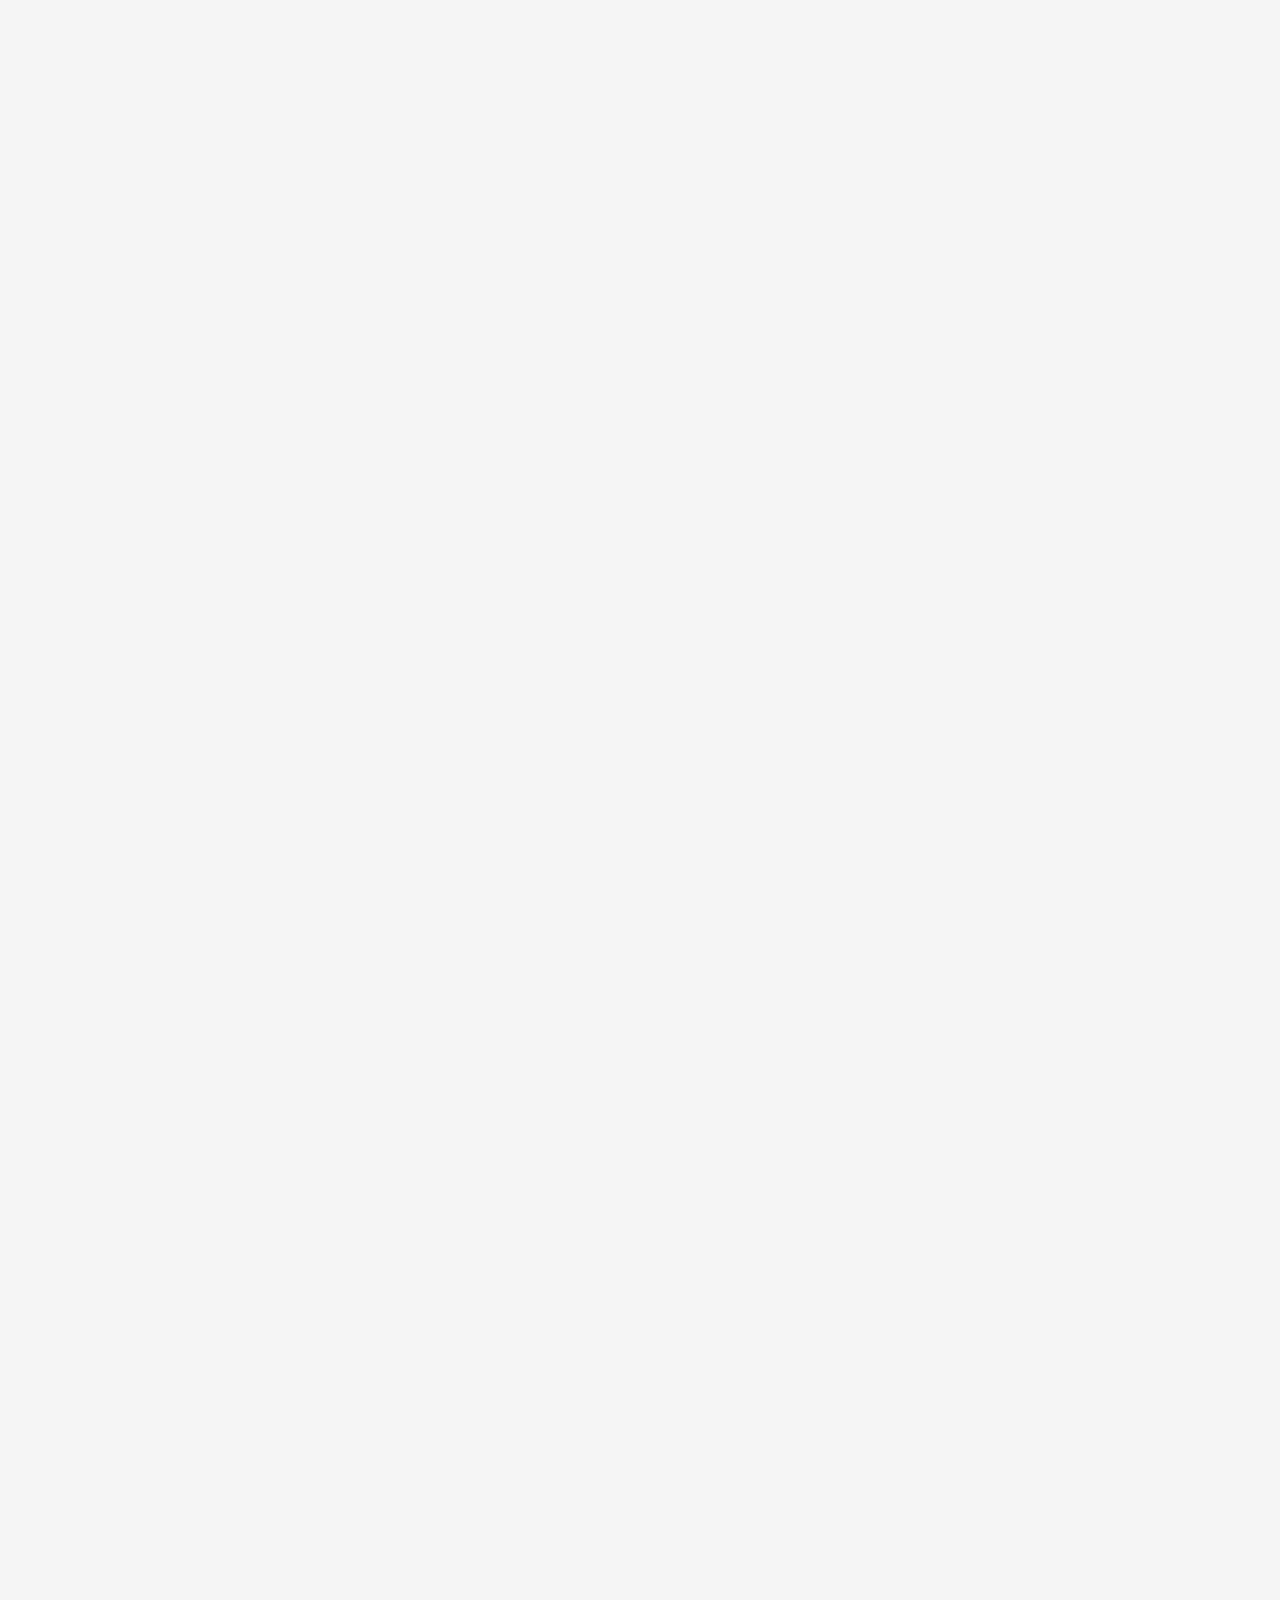
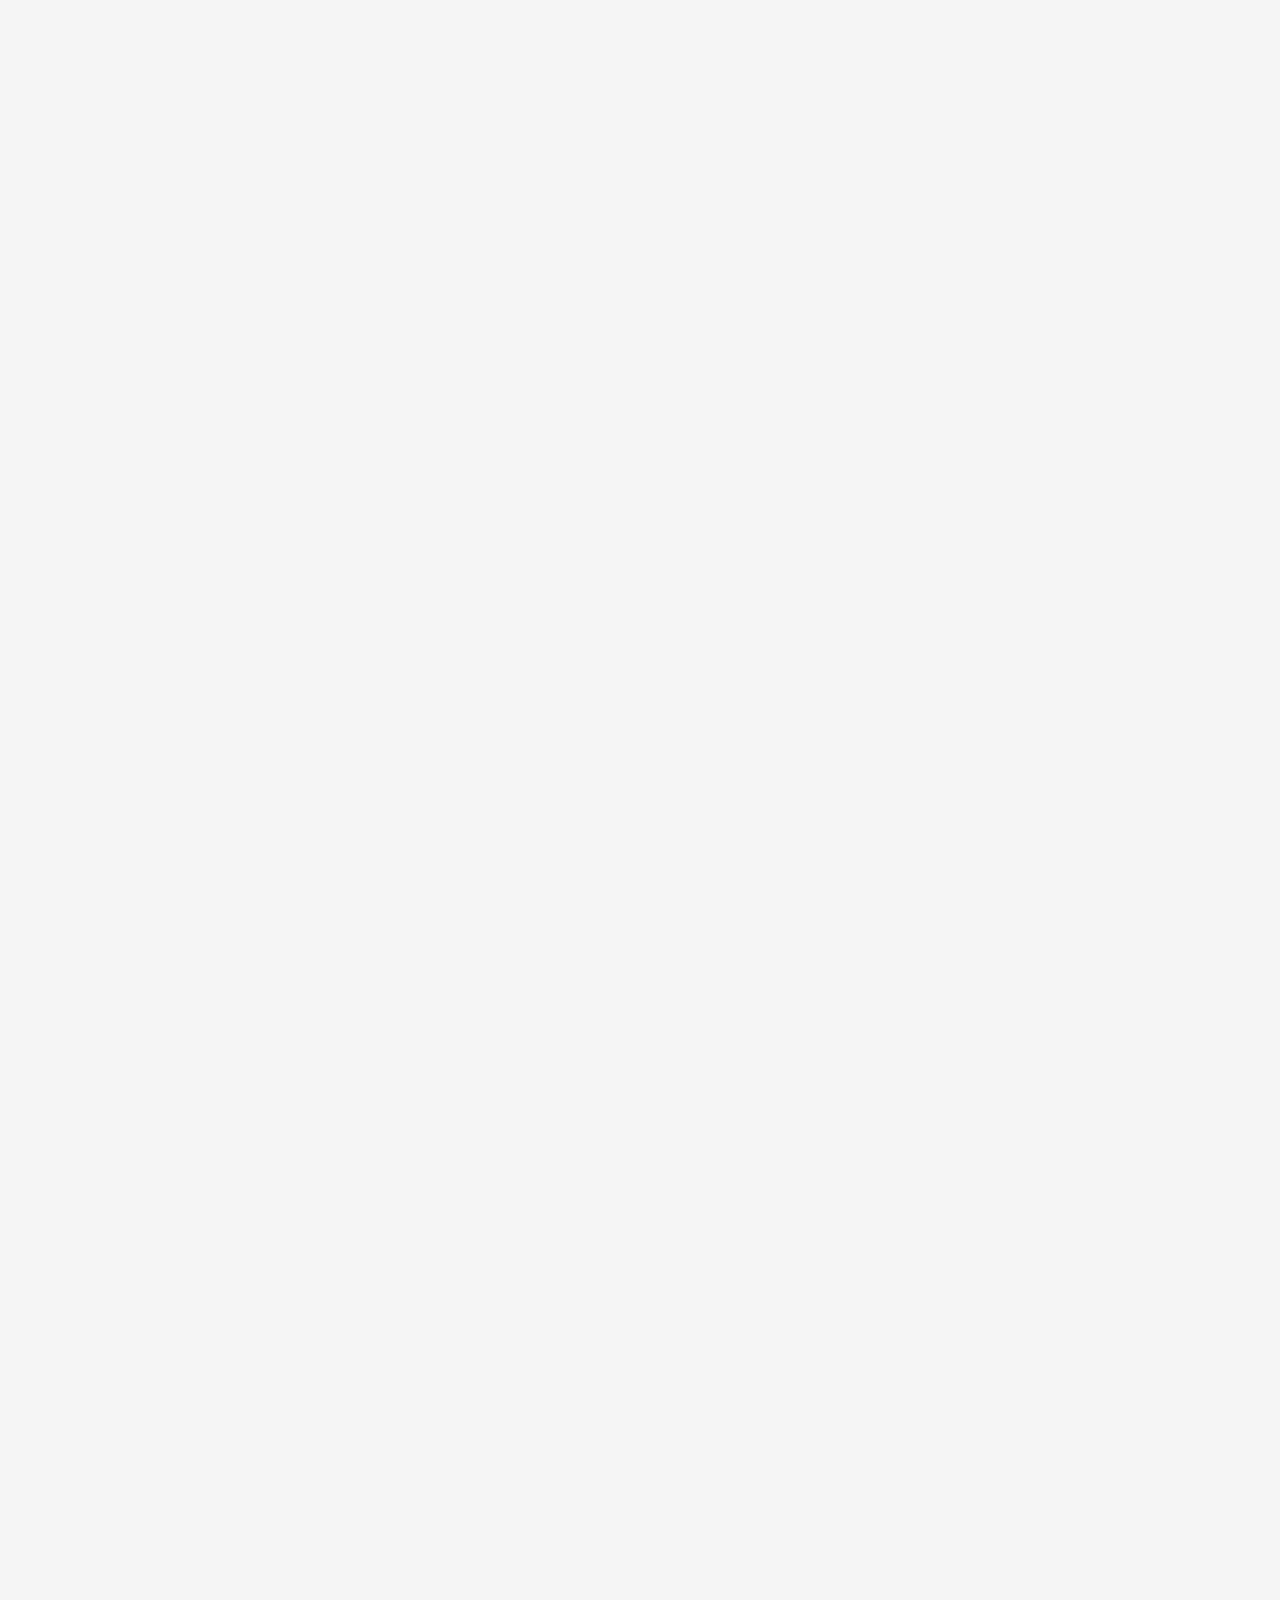
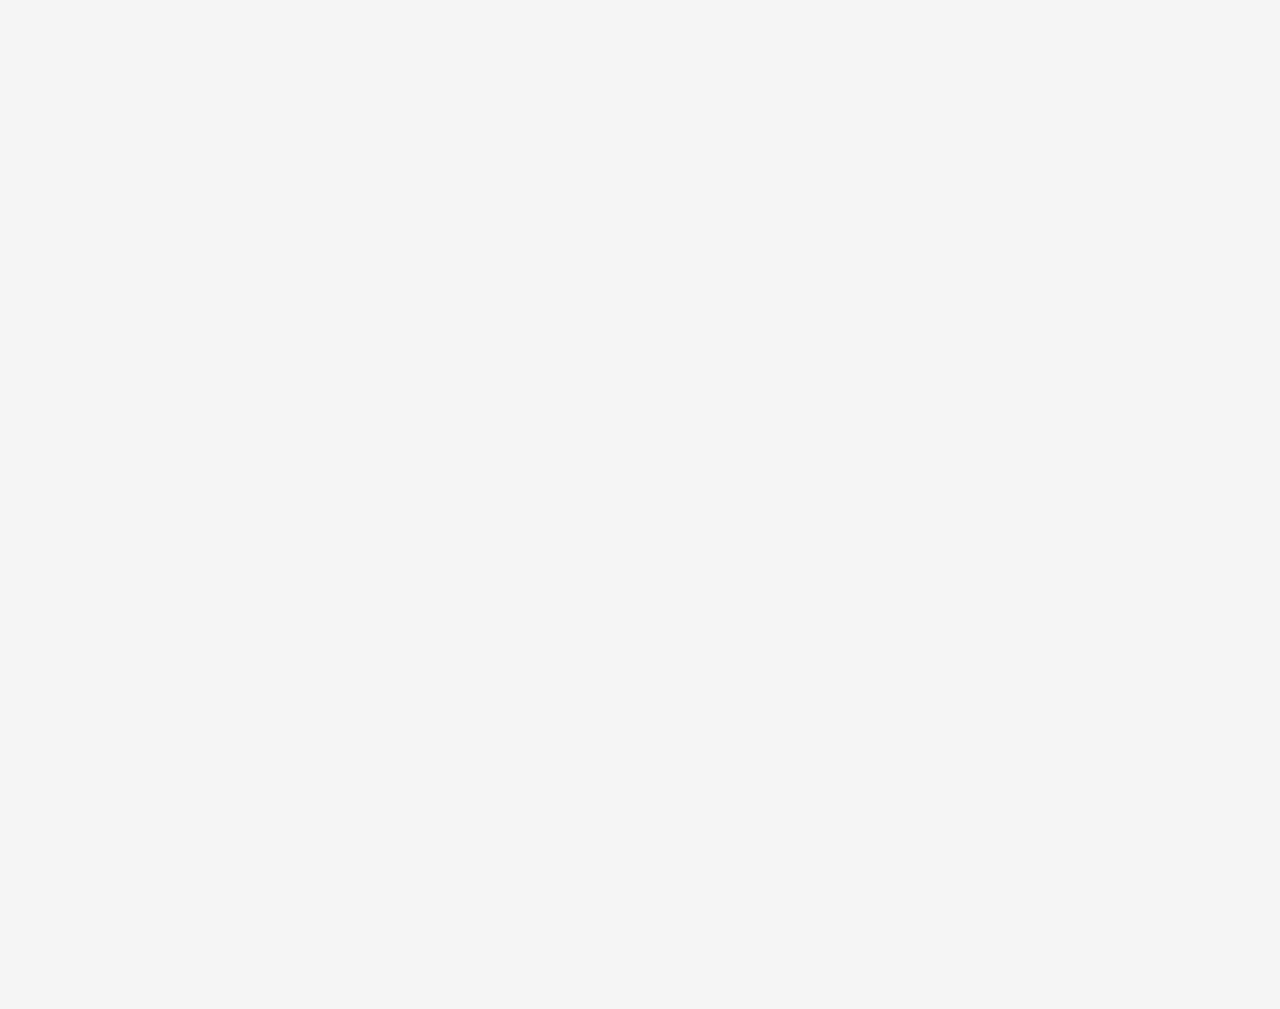
==== commit 668dd4e0: "Update index.html" ====
--- a/index.html
+++ b/index.html
@@ -347,12 +347,12 @@
                   <div class="image-container">
                     <img src="Urbanaid.png" alt="Project Image">
                     <div class="overlay">
-                      <a href="https://github.com/AkashKhatrii/UrbanAid" target="_blank"><i class="fas fa-eye"></i></a>
+                      <a href="https://github.com/TUSHAR-KHATRI13/UrbanAid" target="_blank"><i class="fas fa-eye"></i></a>
                     </div>
                   </div>
                   <p>
                     <a
-                      href="https://github.com/AkashKhatrii/UrbanAid"
+                      href="https://github.com/TUSHAR-KHATRI13/UrbanAid"
                       target="_blank"
                       >UrbanAid</a
                     >
@@ -532,7 +532,7 @@
               <ol>
                 <li>Participated in 4 intercollege hackathons and was top 10 in two of them.</li>
                 <li>Cleared level 1 of International Maths Olympiad
-                <li> Runner up of Blind Code Competition (code with monitor screen off) held in College</li>
+<!--                 <li> Runner up of Blind Code Competition (code with monitor screen off) held in College</li> -->
                 
                 <li>Served as IPR Coordinator at TSEC’s IIC (2022-2023), orchestrated innovation-focused events such as Ideathon, Projectathon, IPR
                   workshops, and managed Smart India Internal-Hackathon.</li>
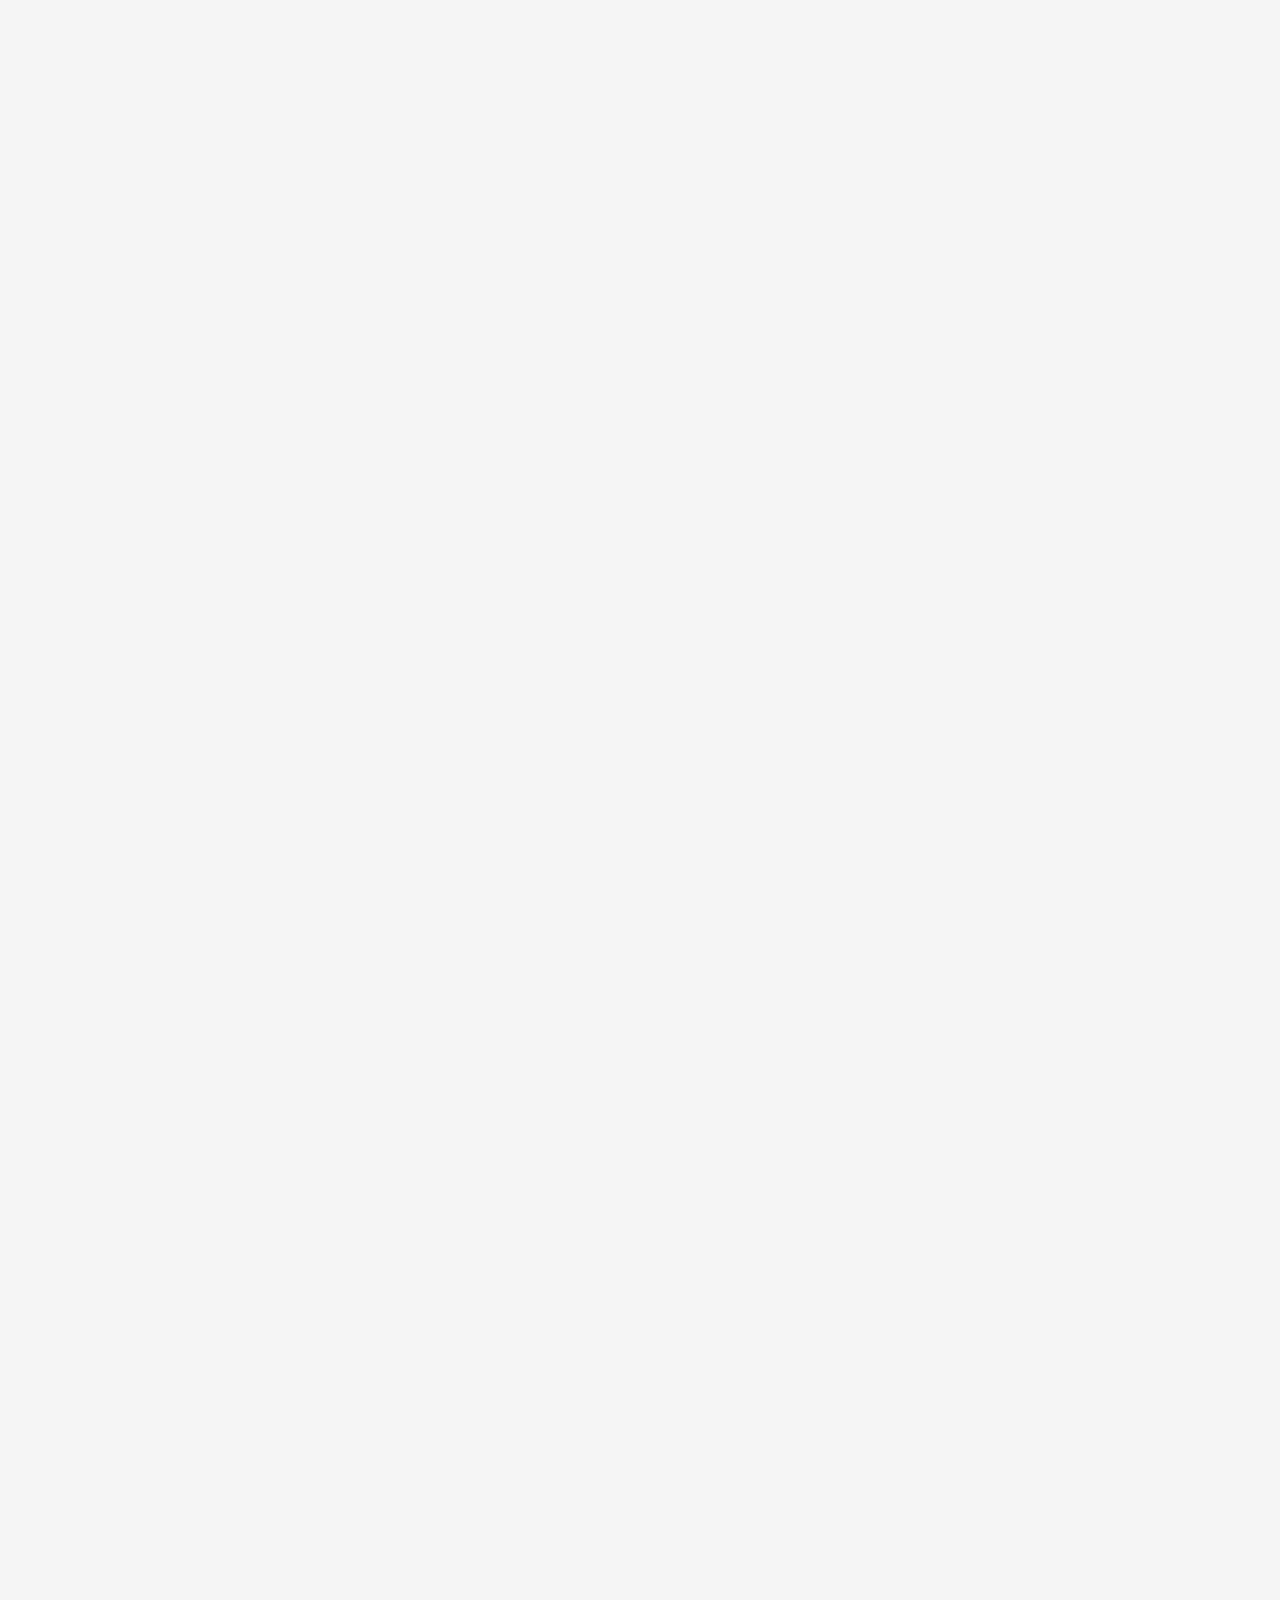
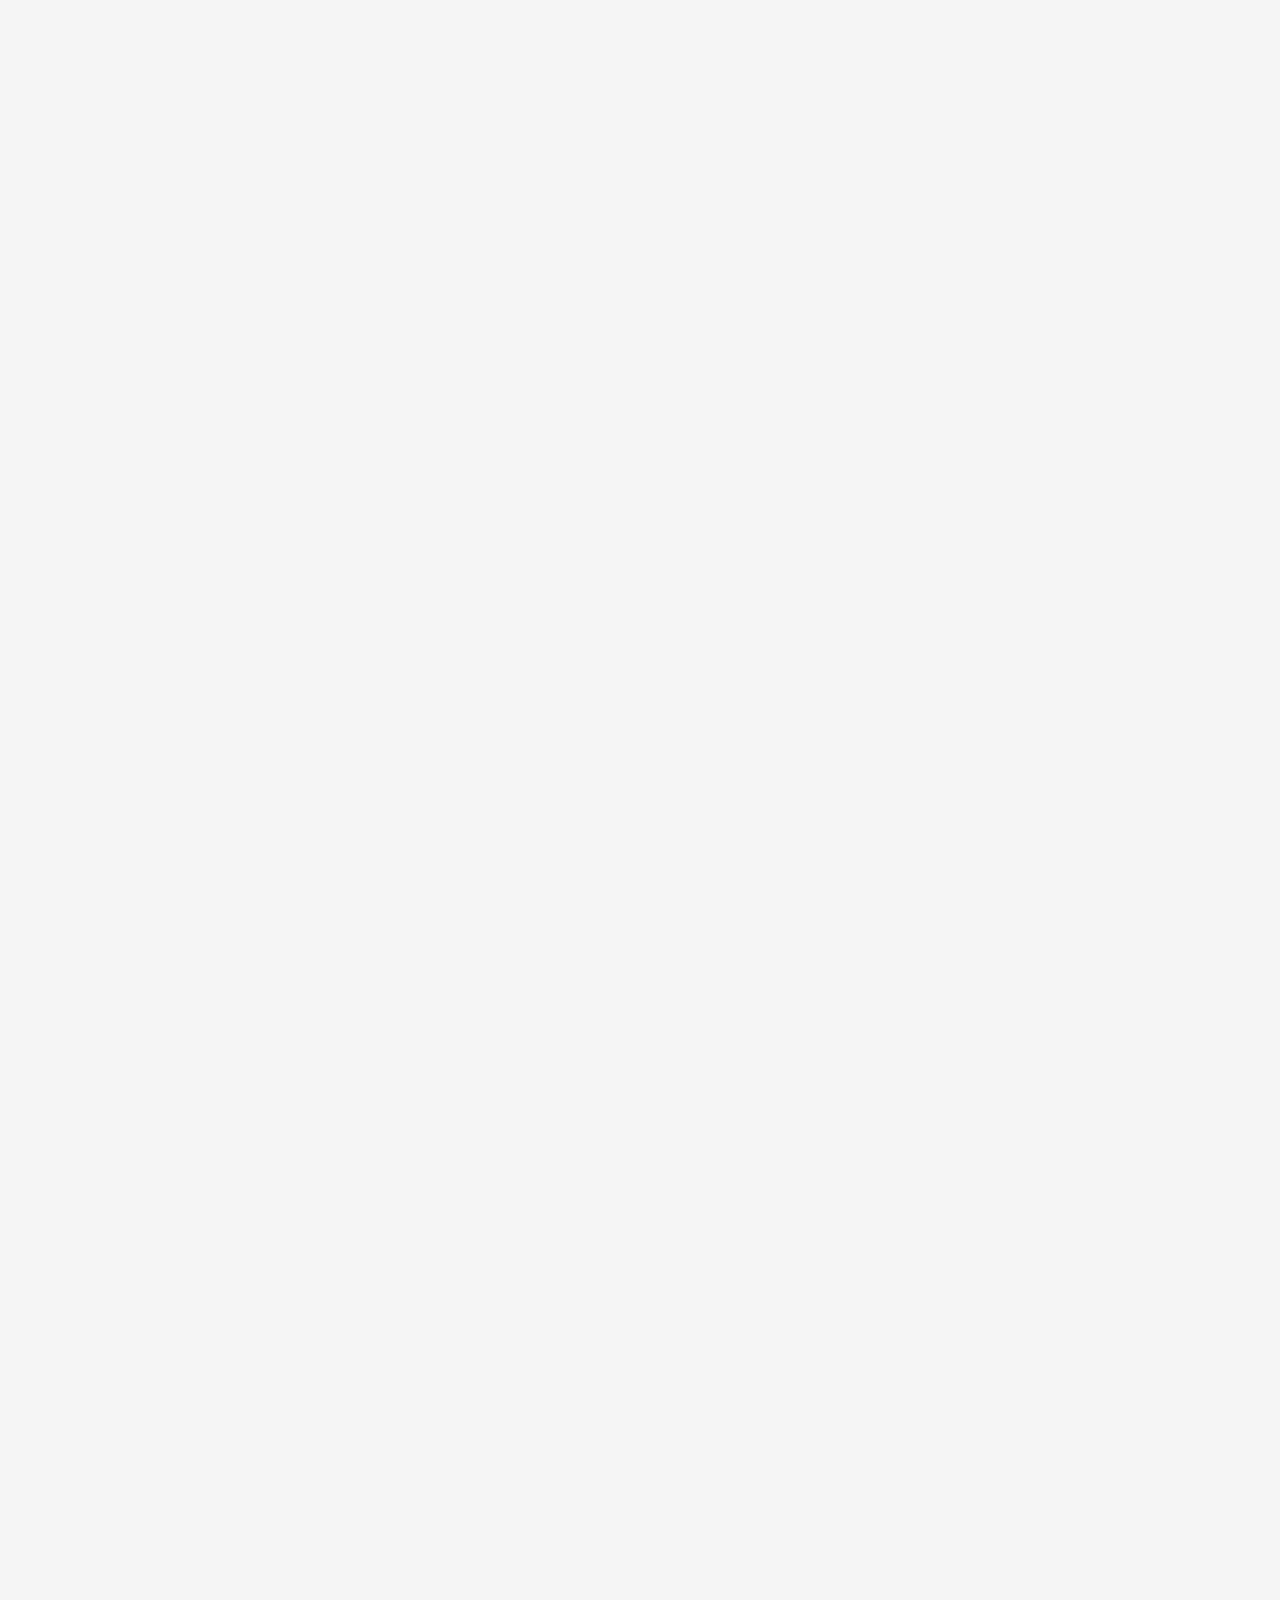
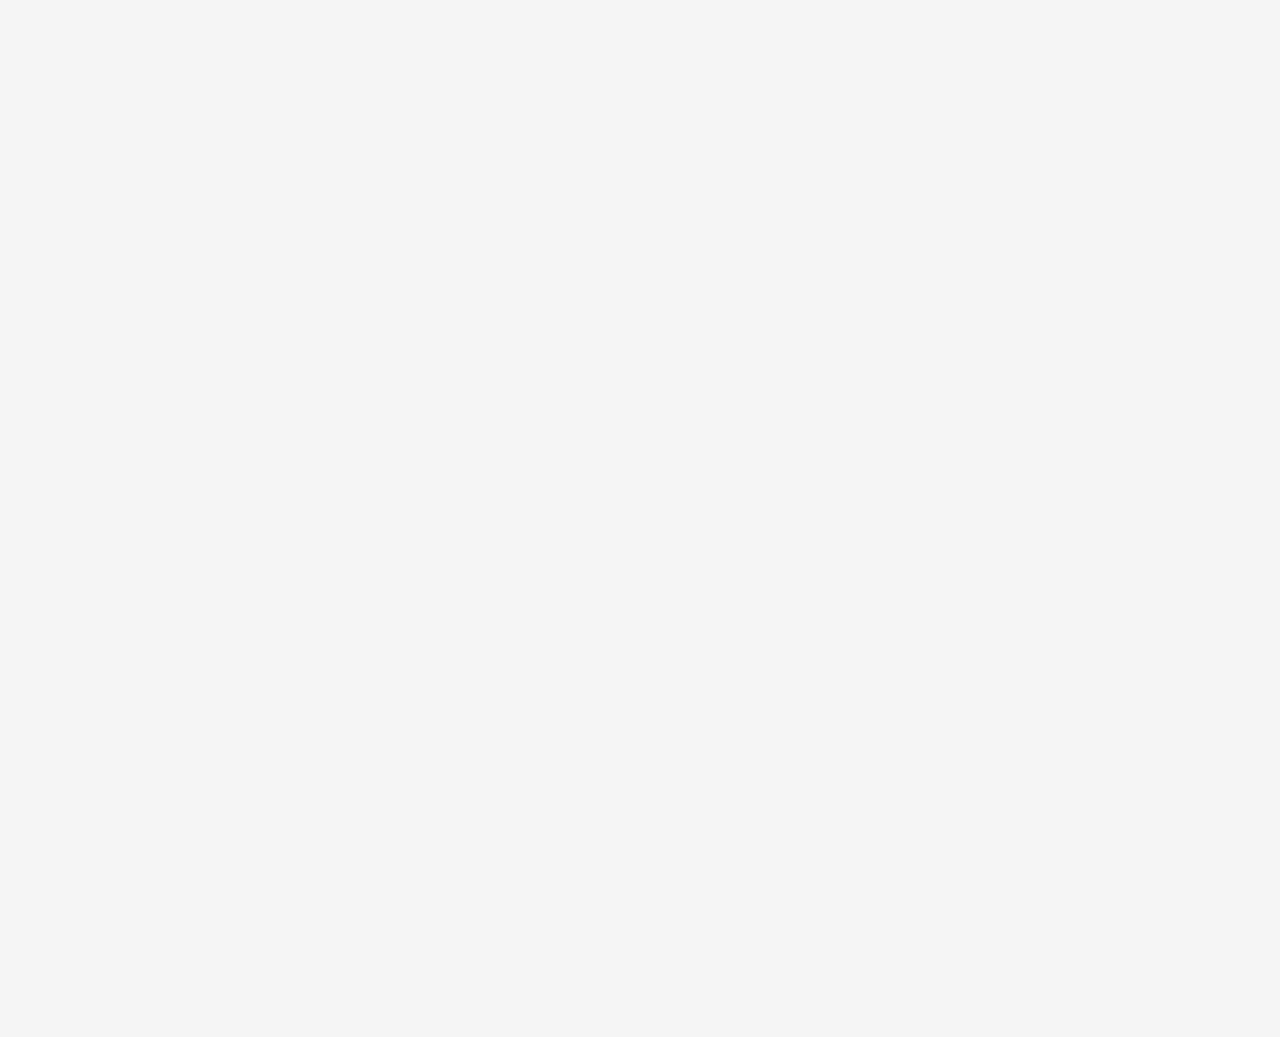
==== commit 2afc91e1: "Update index.html" ====
--- a/index.html
+++ b/index.html
@@ -421,14 +421,14 @@
                     <div class="image-container">
                       <img src="RDD.png" alt="Project Image">
                       <div class="overlay">
-                        <a href="https://github.com/AkashKhatrii/Road_Damage_Detection" target="_blank"><i class="fas fa-eye"></i></a>
+                        <a href="https://github.com/TUSHAR-KHATRI13/Olist-Ecommerce-Data-Pipeline" target="_blank"><i class="fas fa-eye"></i></a>
                       </div>
                     </div>
                     <p>
                       <a
-                        href="https://github.com/AkashKhatrii/Road_Damage_Detection"
-                        >Road Damage Detection and Classification</a
-                      >
+                        href="https://github.com/TUSHAR-KHATRI13/Olist-Ecommerce-Data-Pipeline"
+                        >OlistFlow: Real-Time eCommerce Data Pipeline
+
                     </p>
 
                     <div class="info">
@@ -441,7 +441,7 @@
                           </li>
                         <li>Designed a user-friendly web application, allowing users to upload road damage photos for real-time detection</li>
                       </ul> -->
-                      <p>A deep learning-based system that classifies and detects road damages like cracks and potholes in real-time, using a custom-trained model deployed through a user-friendly web interface.</p>
+                      <p>A real-time ETL pipeline for processing Olist eCommerce data, built using the Medallion architecture to ensure structured data ingestion, transformation, and efficient querying.</p>
                     </div>
                   </div>
                 </div>
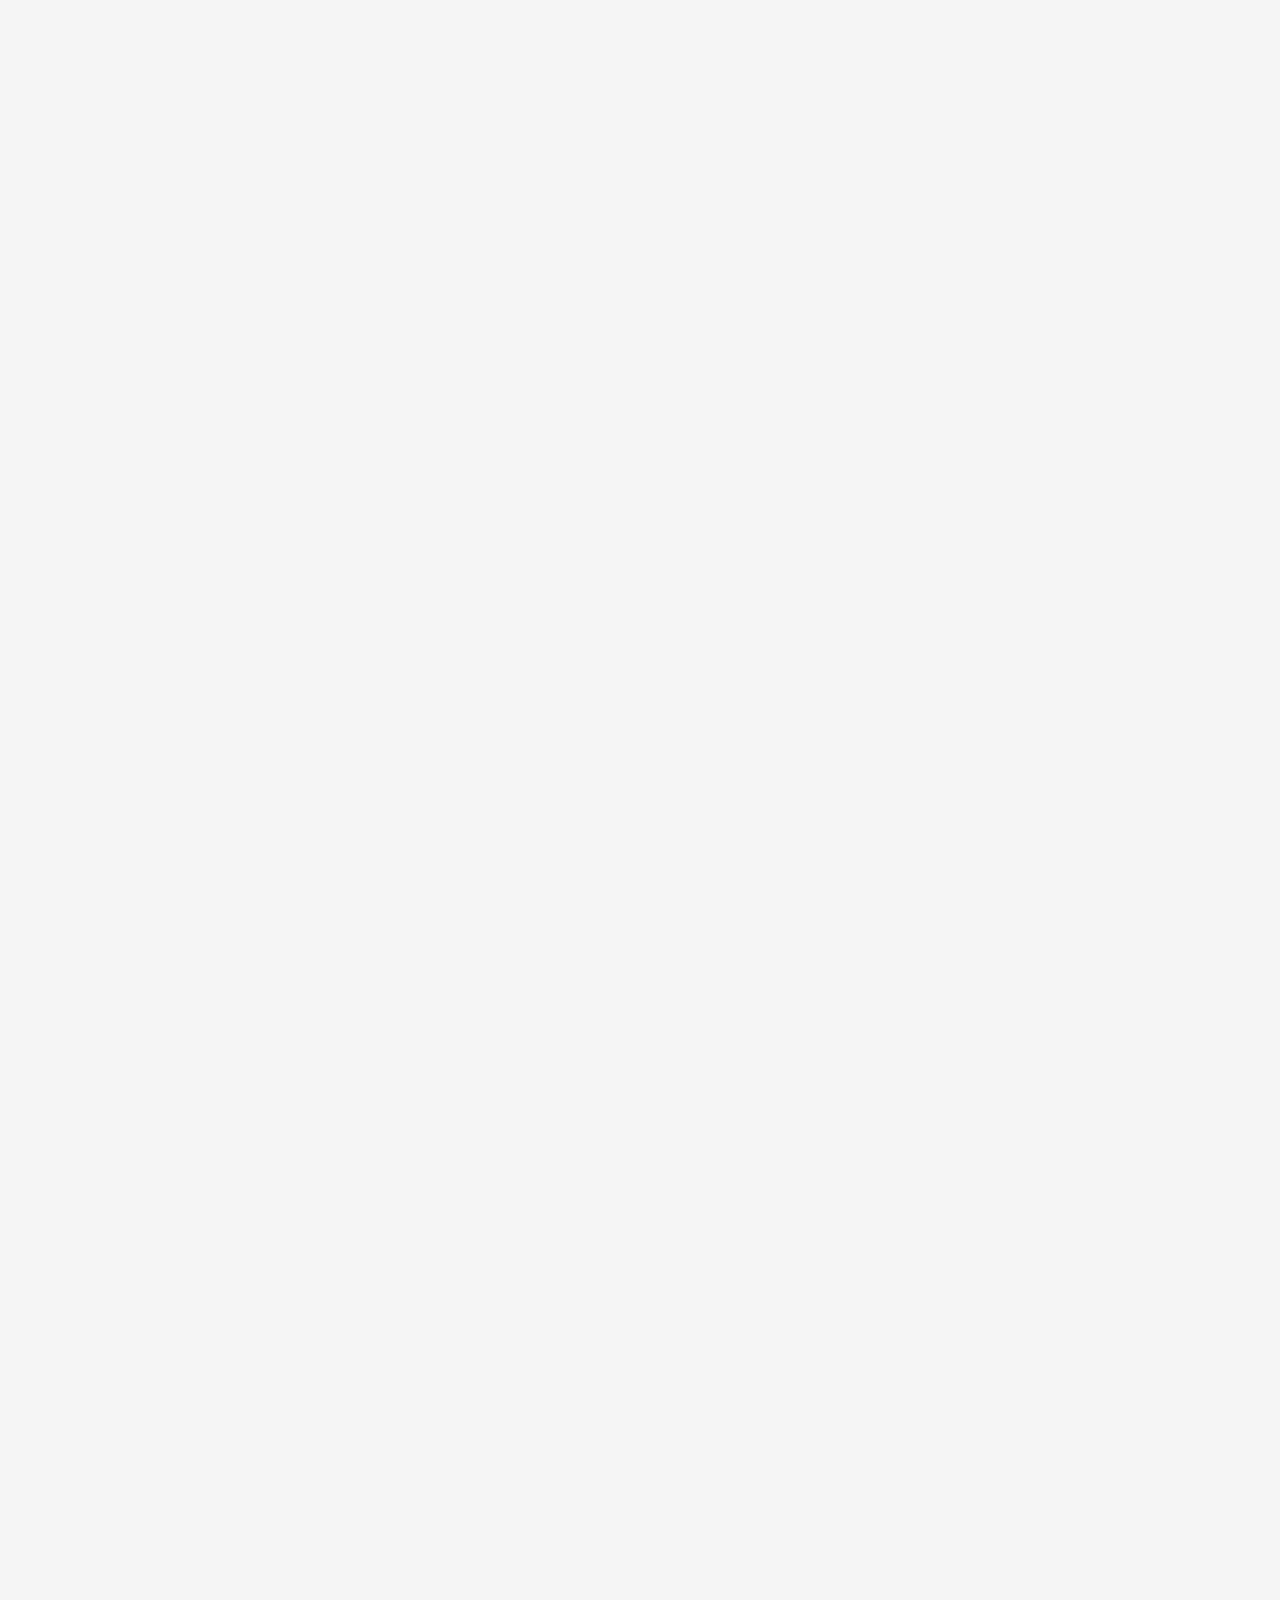
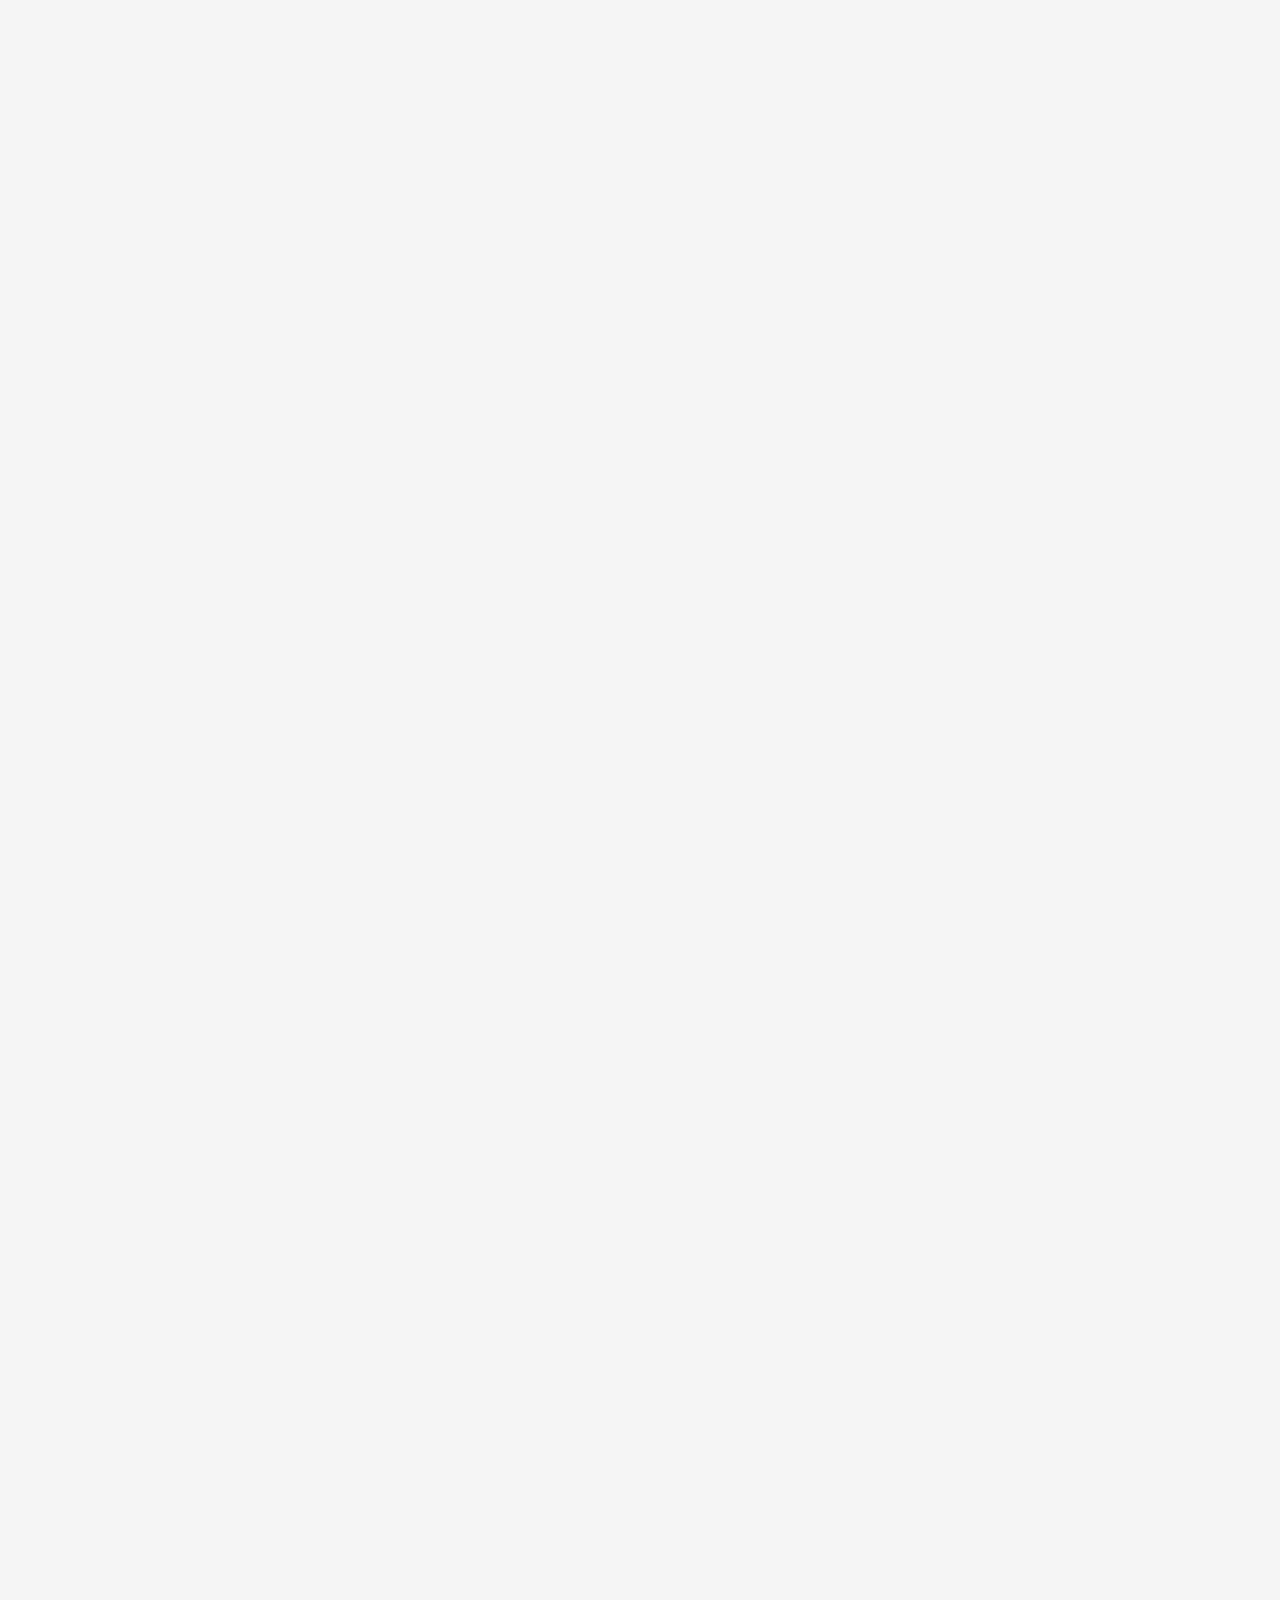
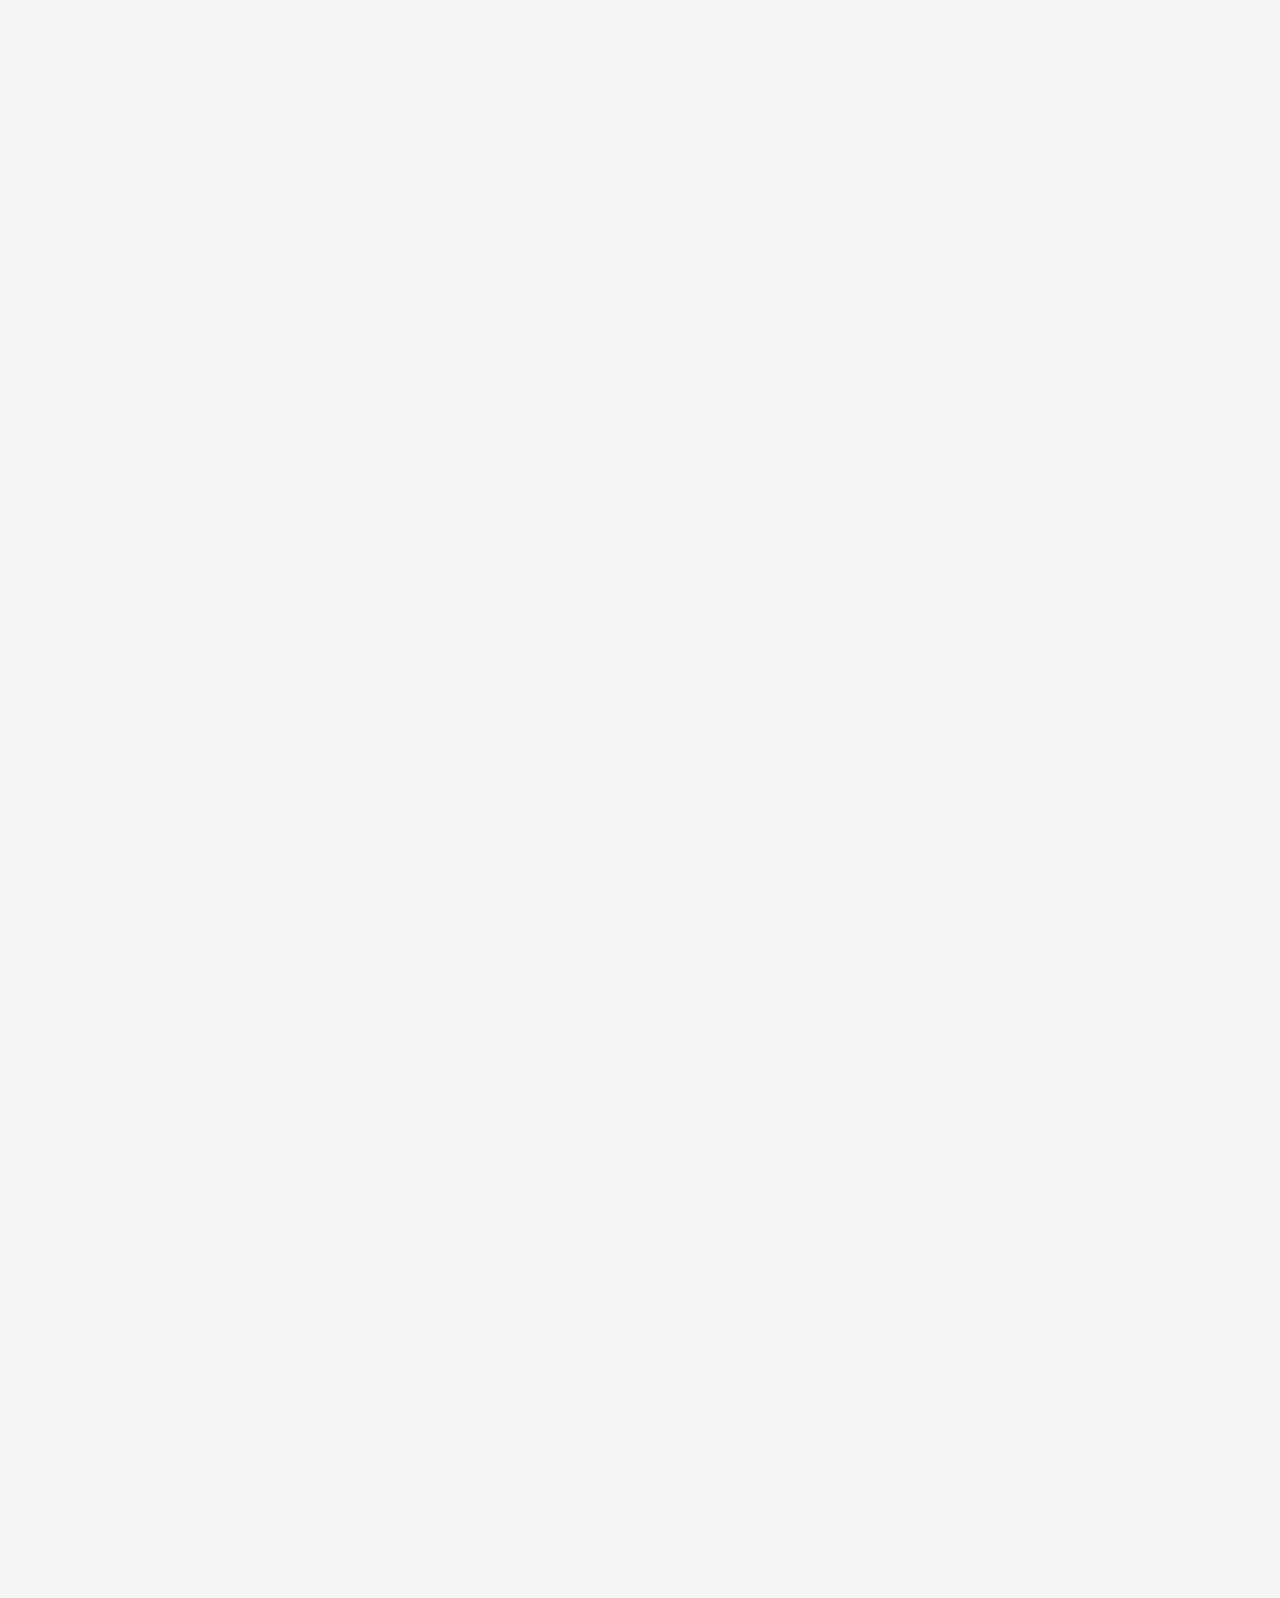
==== commit 96fa6c27: "Update index.html" ====
--- a/index.html
+++ b/index.html
@@ -415,37 +415,28 @@
 
         
 
-            <div id="column2">
-                <div class="card" id="card-4">
-                  <div class="card-content">
-                    <div class="image-container">
-                      <img src="RDD.png" alt="Project Image">
-                      <div class="overlay">
-                        <a href="https://github.com/TUSHAR-KHATRI13/Olist-Ecommerce-Data-Pipeline" target="_blank"><i class="fas fa-eye"></i></a>
-                      </div>
-                    </div>
-                    <p>
-                      <a
-                        href="https://github.com/TUSHAR-KHATRI13/Olist-Ecommerce-Data-Pipeline"
-                        >OlistFlow: Real-Time eCommerce Data Pipeline
-
-                    </p>
-
-                    <div class="info">
-                      <!-- <ul>
-                        <li>A deep learning-based road damage detection and classification system employing Faster R-CNN,
-                          YOLOv5, and SSD models.
-                          </li>
-                        <li>Ensured model robustness through curation of a diverse, high-quality dataset encompassing various road damage
-                          types, lighting conditions, and environments sourced from four different countries.
-                          </li>
-                        <li>Designed a user-friendly web application, allowing users to upload road damage photos for real-time detection</li>
-                      </ul> -->
-                      <p>A real-time ETL pipeline for processing Olist eCommerce data, built using the Medallion architecture to ensure structured data ingestion, transformation, and efficient querying.</p>
-                    </div>
-                  </div>
-                </div>
-                <div class="card" id="card-3">
+<div id="column2">
+  <div class="card" id="card-4">
+    <div class="card-content">
+      <div class="image-container">
+        <img src="RDD.png" alt="Project Image">
+        <div class="overlay">
+          <a href="https://github.com/TUSHAR-KHATRI13/Olist-Ecommerce-Data-Pipeline" target="_blank">
+            <i class="fas fa-eye"></i>
+          </a>
+        </div>
+      </div>
+      <p>
+        <a href="https://github.com/TUSHAR-KHATRI13/Olist-Ecommerce-Data-Pipeline" target="_blank" style="color: blue; text-decoration: underline;">
+          OlistFlow: Real-Time eCommerce Data Pipeline
+        </a>
+      </p>
+      <div class="info">
+        <p>A real-time ETL pipeline for processing Olist eCommerce data, built using the Medallion architecture to ensure structured data ingestion, transformation, and efficient querying.</p>
+      </div>
+    </div>
+  </div>
+</div>                <div class="card" id="card-3">
                   <div class="card-content">
                     <div class="image-container">
                       <img src="X-Crypto.png" alt="Project Image">
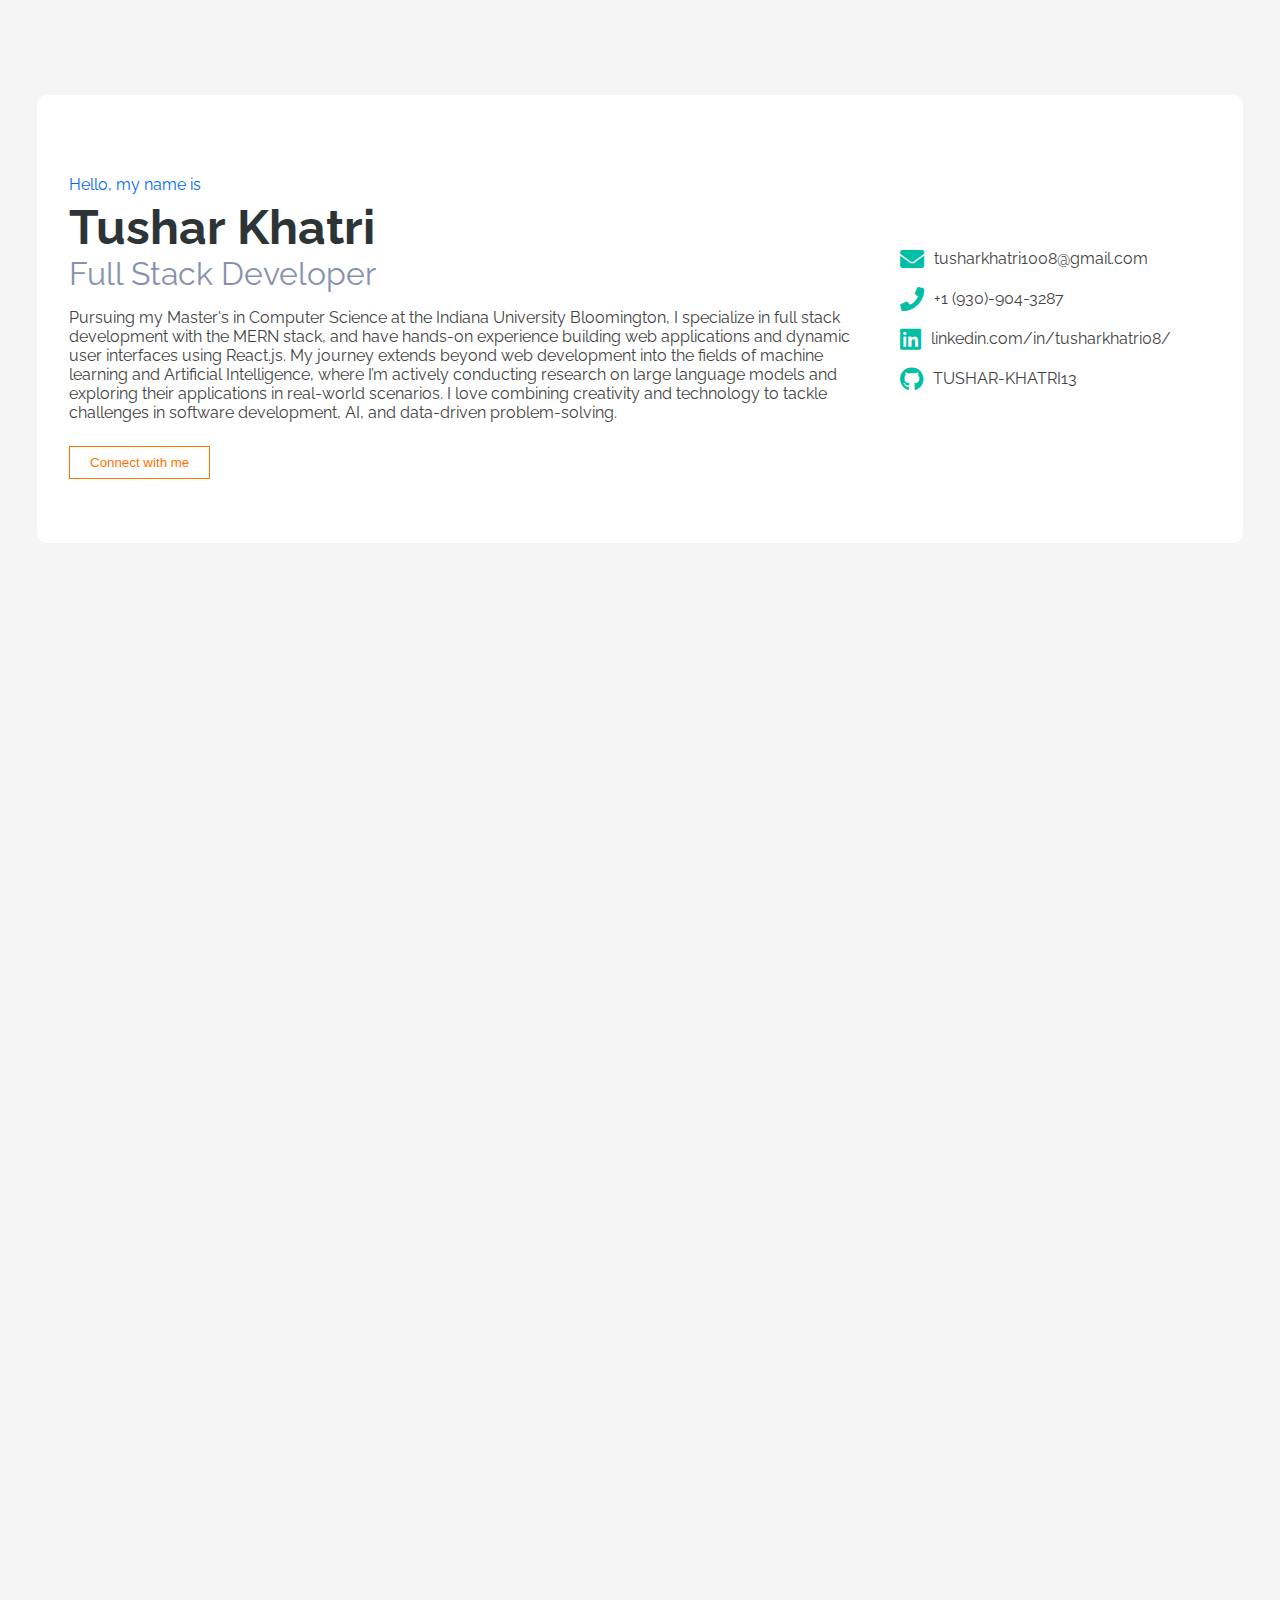
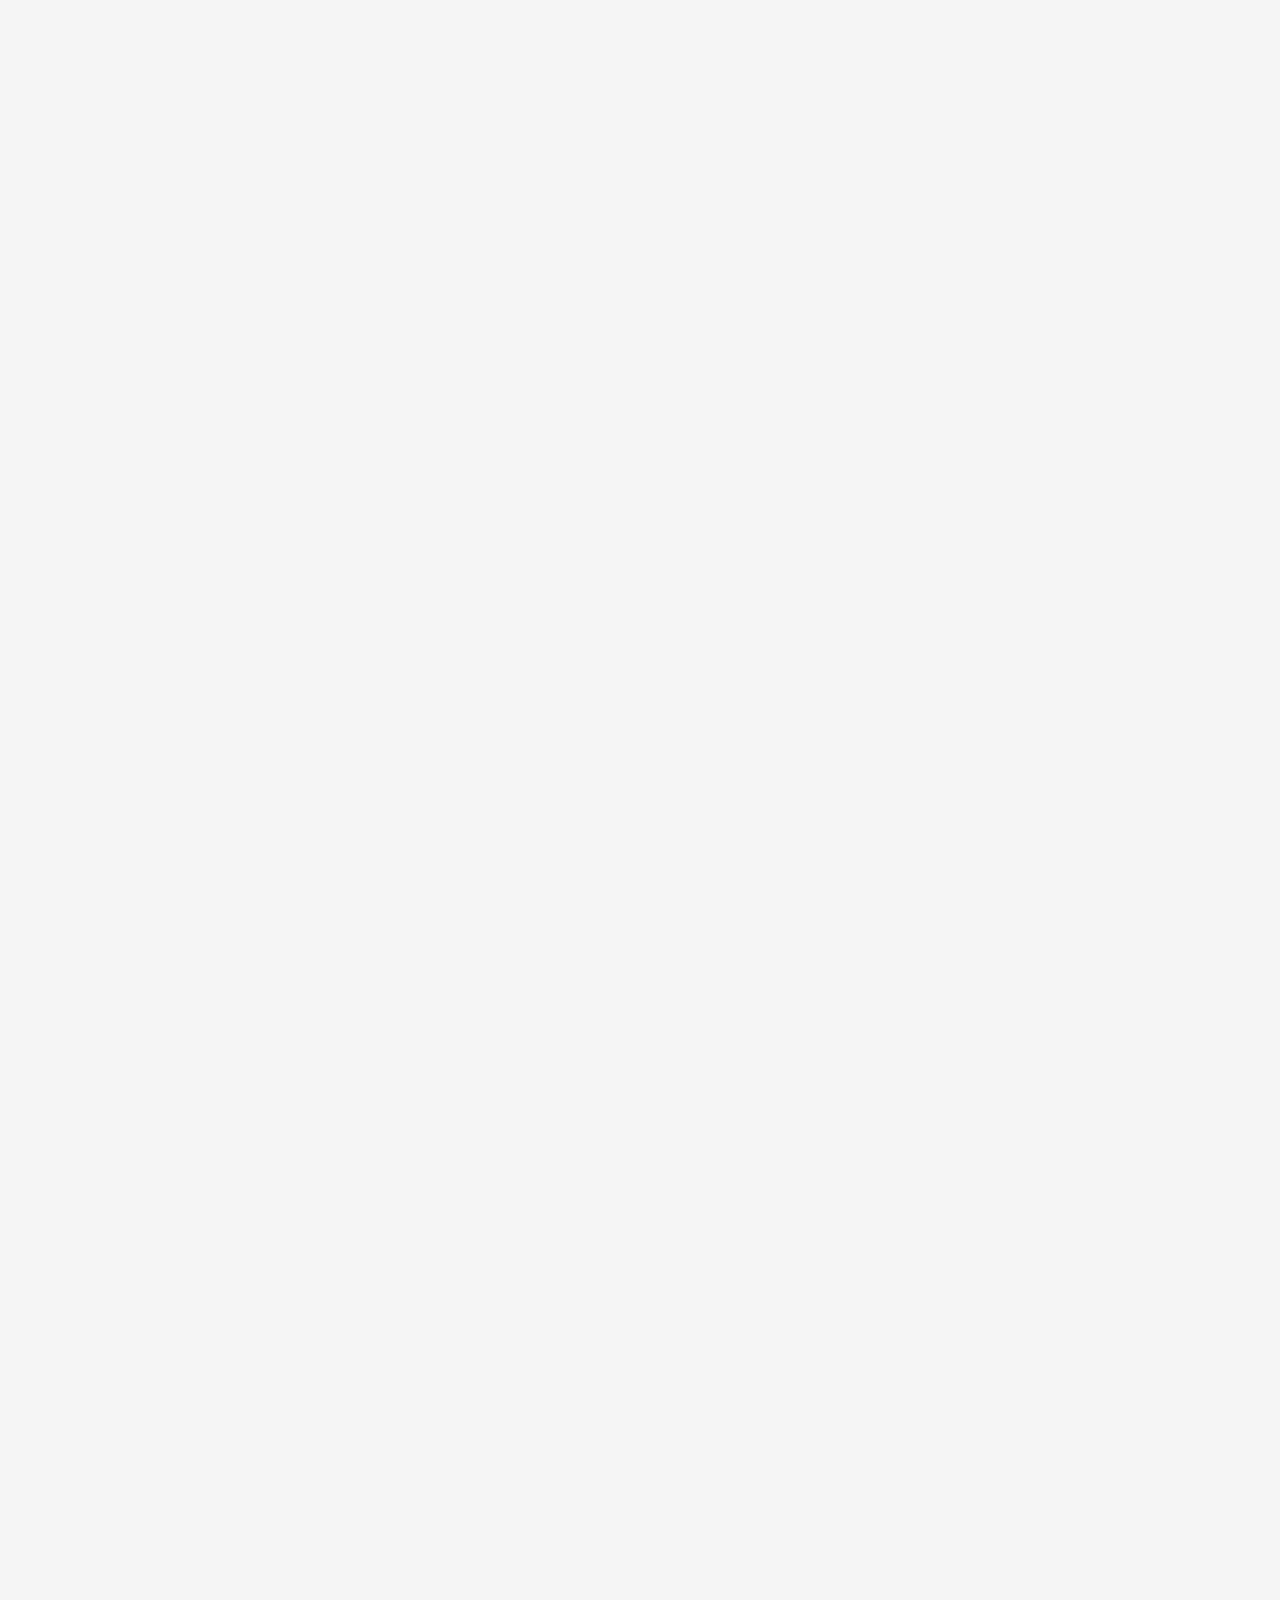
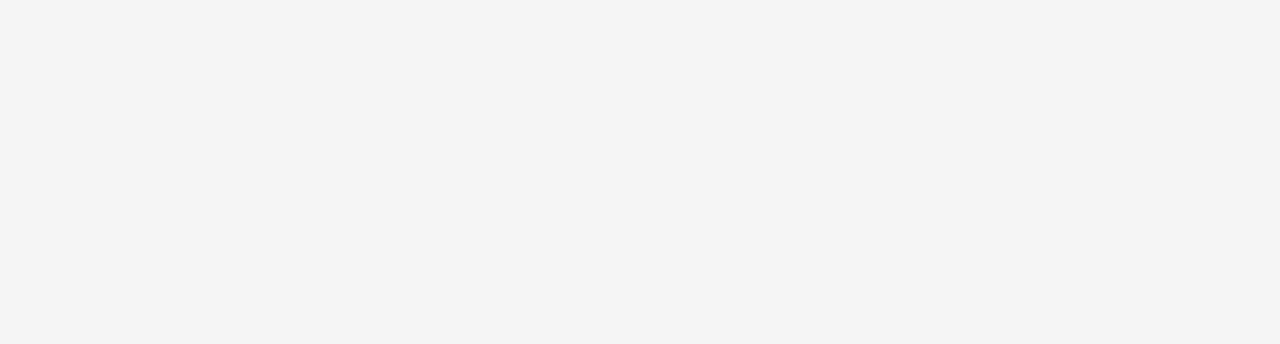
==== commit 8844165a: "Update index.html" ====
--- a/index.html
+++ b/index.html
@@ -1,693 +1,320 @@
 <!DOCTYPE html>
 <html lang="en">
-  <head>
+<head>
     <meta charset="UTF-8" />
     <meta http-equiv="X-UA-Compatible" content="IE=edge" />
     <meta name="viewport" content="width=device-width, initial-scale=1.0" />
-    <link
-      rel="stylesheet"
-      href="https://use.fontawesome.com/releases/v5.15.3/css/all.css"
-      integrity="sha384-SZXxX4whJ79/gErwcOYf+zWLeJdY/qpuqC4cAa9rOGUstPomtqpuNWT9wdPEn2fk"
-      crossorigin="anonymous"
-    />
-
-    <link
-      rel="stylesheet"
-      href="https://cdnjs.cloudflare.com/ajax/libs/font-awesome/5.15.4/css/all.min.css"
-    />
-
+    <link rel="stylesheet" href="https://use.fontawesome.com/releases/v5.15.3/css/all.css" integrity="sha384-SZXxX4whJ79/gErwcOYf+zWLeJdY/qpuqC4cAa9rOGUstPomtqpuNWT9wdPEn2fk" crossorigin="anonymous" />
+    <link rel="stylesheet" href="https://cdnjs.cloudflare.com/ajax/libs/font-awesome/5.15.4/css/all.min.css" />
     <link rel="stylesheet" href="https://cdnjs.cloudflare.com/ajax/libs/font-awesome/5.15.4/css/all.min.css" integrity="sha512-YCtc+t12NqM2Ix6Ba3Hw7wQ47rZtrNNsckO3Hb7mqVs2DdYHmQ90D7T4Pwpg+QKe0xYdWdy9OMQT8f6JZV2EAg==" crossorigin="anonymous" referrerpolicy="no-referrer" />
-
     <link rel="preconnect" href="https://fonts.googleapis.com" />
     <link rel="preconnect" href="https://fonts.gstatic.com" crossorigin />
-    <link
-      href="https://fonts.googleapis.com/css2?family=Cedarville+Cursive&display=swap"
-      rel="stylesheet"
-    />
-
+    <link href="https://fonts.googleapis.com/css2?family=Cedarville+Cursive&display=swap" rel="stylesheet" />
     <link rel="preconnect" href="https://fonts.googleapis.com">
     <link rel="preconnect" href="https://fonts.gstatic.com" crossorigin>
     <link href="https://fonts.googleapis.com/css2?family=Montserrat:wght@100;200;300;400;500;600;700;800;900&display=swap" rel="stylesheet">
-
     <link rel="preconnect" href="https://fonts.googleapis.com">
     <link rel="preconnect" href="https://fonts.gstatic.com" crossorigin>
     <link href="https://fonts.googleapis.com/css2?family=Raleway:ital,wght@0,100..900;1,100..900&display=swap" rel="stylesheet">
-
     <link rel="stylesheet" type='text/css' href="https://cdn.jsdelivr.net/gh/devicons/devicon@latest/devicon.min.css" />
-
     <link rel="stylesheet" href="style.css" />
-
     <script type="text/javascript" src="https://cdn.jsdelivr.net/npm/@emailjs/browser@4/dist/email.min.js"></script>
     <script defer src="script.js"></script>
     <title>Tushar Khatri</title>
-  </head>
-
-  <body>
+</head>
+<body>
     <div class="nav-bg scroll">
-      <div class="nav-wrapper">
-        <div class="logo"></div>
-
-        <ul>
-          <li><a href="">About Me</a></li>
-          <li><a href="#education">Education</a></li>
-          <li><a href="#internship">Experience</a></li>
-          <li><a href="#projects">Projects</a></li>
-          <!-- <li><a href="#contact">Contact Me</a></li> -->
-        </ul>
-      </div>
-      <!-- <div class="portfolio"> -->
-
-      <section id="main">
-
+        <div class="nav-wrapper">
+            <div class="logo"></div>
+            <ul>
+                <li><a href="">About Me</a></li>
+                <li><a href="#education">Education</a></li>
+                <li><a href="#internship">Experience</a></li>
+                <li><a href="#projects">Projects</a></li>
+            </ul>
+        </div>
+    </div>
+
+    <section id="main">
         <div class="about-wrapper">
-          <div class='about-intro'>
-          <p id='name'>Hello, my name is</p>
-          <h1>Tushar Khatri</h1>
-          <span id="element">Full Stack Developer</span>
-          <p>
-            Pursuing my Master's in Computer Science at the Indiana University Bloomington, I specialize in full stack development with the MERN stack, and have hands-on experience building web applications and dynamic user interfaces using React.js. My journey extends beyond web development into the fields of machine learning and Artificial Intelligence, where I’m actively conducting research on large language models and exploring their applications in real-world scenarios. I love combining creativity and technology to tackle challenges in software development, AI, and data-driven problem-solving
-
-          </p>
-          <button onclick="window.open('https://www.linkedin.com/in/tusharkhatri08/', '_blank')">Connect with me</button>
-        </div>
-
-        <div class="about-contact-links">
-          <div class="contact-item">
-            <i class="fas fa-envelope"></i>
-            <a href="mailto:tusharkhatri1008@gmail.com">tusharkhatri1008@gmail.com</a>
-          </div>
-          <div class="contact-item">
-            <i class="fas fa-phone"></i>
-            <span>+1 (930)-904-3287</span>
-          </div>
-          <div class="contact-item">
-            <i class="fab fa-linkedin"></i>
-            <a href="https://www.linkedin.com/in/tusharkhatri08/">linkedin.com/in/tusharkhatri08/</a>
-          </div>
-          <div class="contact-item">
-            <i class="fab fa-github"></i>
-            <a href="https://github.com/TUSHAR-KHATRI13">TUSHAR-KHATRI13</a>
-          </div>
-        </div>
-      </div>
-        <!-- <div class="main-wrapper">
-          <div class="photo">
-             <img src="images/akash1.jpg" alt="person" /> 
-          </div>
-          <div class="desc">
-            <h2>Akash Khatri</h2>
-            <span>Software Developer</span>
-            <br />
-            <div class="para">
-              <p>
-                 I am a dedicated and progressive <span>Computer Science</span> graduate student at the University of Utah with a deep passion for problem-solving and software development. My academic journey has provided me with a strong foundation in computer science principles, and my hands-on experience includes developing <span>websites</span>, <span>tools</span> and currently diving deep into exploring novel problems in the realms of <span>machine learning</span> and <span>deep learning</span>. I am committed to continuous learning, staying up-to-date with industry trends, and leveraging my skills to create impactful solutions.
-              </p>
-            </div>
-          </div>
-        </div> -->
-
-        <!-- <div class="social-wrapper">
-          <div class="social-links">
-            <ul>
-              <li>
-                <a href="https://github.com/AkashKhatrii"
-                  ><i class="fab fa-github"></i
-                ></a>
-              </li>
-              <li>
-                <a href="https://www.linkedin.com/in/akashkhatri/"><i class="fab fa-linkedin"></i></a>
-              </li>
-              <li>
-                <a href=""><i class="fab fa-instagram"></i></a>
-              </li>
-              <li>
-                <a href=""><i class="fab fa-codepen"></i></a>
-              </li> -->
-            <!-- </ul>
-          </div>
-        </div> -->
-      </section>
-    </div>
-
-    <!-- <section id="about-me">
-      <p>Hi</p>
-    </section> -->
-
-    <!-- Education -->
-    <div class="scroll">
-      <section id="education">
-        <div class="education-wrapper">
-          <div class="heading">
-          <h1><i class="fas fa-school"></i> <span>EDUCATION</span></h1>
-          </div>
-          <div class="education_info">
-            <div class="ed">
-              <h3>Master's in Computer Science, <span>Aug 2024 - May 2026</span></h3>
-              <span class="degree">Indiana University Bloomington, GPA: 3.67/4.0</span>
-              <br>
-              <p class="coursework"><span>Coursework:</span> Applied Algorithms, Applied Machine Learning, Software Engineering, <br> Applied Database Technology, System Protocol and Security</p>
-            </div>
-
-            <div class="ed">
-              <h3>Bachelors in Artificial Intelligence & Data Science, <span>Aug 2020 - May 2024</span></h3>
-              <span class="degree">University of Mumbai, GPA: 9.23/10</span>
-              <br>
-              <p class="coursework"><span>Coursework:</span> Data Structures, Artificial Intelligence, Machine Learning, Advanced DBMS,<br>
-                Cloud Computing, Object Oriented Programming, Big Data Analytics</p>
-            </div>
-          </div>
-        </div>
-        <!-- </div> -->
-      </section>
-    </div>
-
-    <div class='scroll'>
-      <!-- <section id='languages'>
-        <div class='languages-wrapper'>
-          <div class="heading">
-            <h1><i class="fas fa-laptop-code"></i> <span>LANGUAGES & TOOLS </span></h1>
-          </div>
-          <div class='languages-logos'>
-            
-            <div class='grid-item'>
-              <img src="https://cdn.jsdelivr.net/gh/devicons/devicon@latest/icons/python/python-original.svg" />
-            </div>
-            <div class='grid-item'>
-              <img src="https://cdn.jsdelivr.net/gh/devicons/devicon@latest/icons/javascript/javascript-plain.svg" />
-            </div>
-            <div class='grid-item'>
-              <img src="https://cdn.jsdelivr.net/gh/devicons/devicon@latest/icons/react/react-original.svg" />
-            </div>
-            <div class='grid-item'>
-              <img src="https://cdn.jsdelivr.net/gh/devicons/devicon@latest/icons/nodejs/nodejs-original-wordmark.svg" />
-            </div>
-            <div class='grid-item'>
-              <img src="https://cdn.jsdelivr.net/gh/devicons/devicon@latest/icons/amazonwebservices/amazonwebservices-original-wordmark.svg" />
-            </div>
-            <div class='grid-item'>
-              <img src="https://cdn.jsdelivr.net/gh/devicons/devicon@latest/icons/mongodb/mongodb-original-wordmark.svg" />
-            </div>
-            <div class='grid-item'>
-              <img src="https://cdn.jsdelivr.net/gh/devicons/devicon@latest/icons/java/java-original.svg" />
-            </div>
-            <div class='grid-item'>
-              <img src="https://cdn.jsdelivr.net/gh/devicons/devicon@latest/icons/mysql/mysql-original-wordmark.svg" />
-            </div>
-      
-            <div class="grid-item">
-              <img src="https://cdn.jsdelivr.net/gh/devicons/devicon@latest/icons/cplusplus/cplusplus-original.svg" />
-            </div>
-            <div class='grid-item'>
-              <img src="https://cdn.jsdelivr.net/gh/devicons/devicon@latest/icons/github/github-original.svg" />
-            </div>
-            <div class='grid-item'>
-              <img src="https://cdn.jsdelivr.net/gh/devicons/devicon@latest/icons/vscode/vscode-original.svg" />
-            </div>
-            <div class='grid-item'>
-              <img src="https://cdn.jsdelivr.net/gh/devicons/devicon@latest/icons/jira/jira-original-wordmark.svg" />
-            </div>
-
-          </div> 
-        </div>
-      </section> -->
-
-      
-
-      <section id='languages'>
-        <div class='languages-wrapper'>
-            <div class="heading">
-                <h1><i class="fas fa-laptop-code"></i> <span>LANGUAGES & TOOLS</span></h1>
-            </div>
-            <div class='languages-info'>
-                <div class='category'>
-                    <h2 class="category-h2">Languages: </h2>
-                    <p>Python, JavaScript, TypeScript, C, C++, SQL</p>
-                </div>
-                <div class='category'>
-                    <h2 class="category-h2">Full Stack Development: </h2>
-                    <p>HTML5, CSS3, React.js, Node.js, Express, REST APIs, JQuery, Tailwind CSS, Redux</p>
-                </div>
-                <div class='category'>
-                    <h2 class="category-h2">Machine Learning: </h2>
-                    <p>NumPy, Pandas, Scikit-learn, Tensorflow, Keras, PyTorch</p>
-                </div>
-                <div class='category'>
-                    <h2 class="category-h2">Databases: </h2>
-                    <p>MySQL, Oracle, MongoDB, PostgreSQL, GraphQL</p>
-                </div>
-                <div class='category'>
-                    <h2 class="category-h2">Technologies & Tools: </h2>
-                    <p>Agile, AWS, Docker, CI/CD, Git, Postman, Jira, Linux, Figma, VS Code, Jupyter</p>
+            <div class='about-intro'>
+                <p id='name'>Hello, my name is</p>
+                <h1>Tushar Khatri</h1>
+                <span id="element">Full Stack Developer</span>
+                <p>
+                    Pursuing my Master's in Computer Science at the Indiana University Bloomington, I specialize in full stack development with the MERN stack, and have hands-on experience building web applications and dynamic user interfaces using React.js. My journey extends beyond web development into the fields of machine learning and Artificial Intelligence, where I’m actively conducting research on large language models and exploring their applications in real-world scenarios. I love combining creativity and technology to tackle challenges in software development, AI, and data-driven problem-solving.
+                </p>
+                <button onclick="window.open('https://www.linkedin.com/in/tusharkhatri08/', '_blank')">Connect with me</button>
+            </div>
+            <div class="about-contact-links">
+                <div class="contact-item">
+                    <i class="fas fa-envelope"></i>
+                    <a href="mailto:tusharkhatri1008@gmail.com">tusharkhatri1008@gmail.com</a>
+                </div>
+                <div class="contact-item">
+                    <i class="fas fa-phone"></i>
+                    <span>+1 (930)-904-3287</span>
+                </div>
+                <div class="contact-item">
+                    <i class="fab fa-linkedin"></i>
+                    <a href="https://www.linkedin.com/in/tusharkhatri08/">linkedin.com/in/tusharkhatri08/</a>
+                </div>
+                <div class="contact-item">
+                    <i class="fab fa-github"></i>
+                    <a href="https://github.com/TUSHAR-KHATRI13">TUSHAR-KHATRI13</a>
                 </div>
             </div>
         </div>
     </section>
-    
-    </div>
-
-    <!-- Work -->
-    <div class="scroll">
-      <section id="internship">
-        <div class="internship-wrapper">
-          <div class="heading">
-            <h1><i class="fas fa-briefcase"></i> <span>WORK EXPERIENCE</span></h1>
-          </div>
-          <div class="internship_info">
-            
-
-            
-            <div class="intern">
-              <h3>Full Stack Developer Intern, <span>Oct 2023 - Nov 2023</span></h3>
-              <span class="position">Bharat Intern</span>
-              <br>
-              <div class="info">
-                <ul>
-                  <li> Spearheaded the development of a content management tool using JavaScript, NodeJS, and ReactJS, resulting in an enhanced
-                    workflow that decreased article approval times</li>
-                    <li>
-                    Facilitated better team collaboration by integrating features that centralized article drafts and edits, improving visibility and
-                    communication among editors.</li>
-                </ul>
-              </div>
-            </div>
-            
-
-
-            <div class="intern">
-              <h3>Software Developer Intern, <span>Sep 2023 - Oct 2023</span></h3>
-              <span class="position">Prodigy Infotech</span>
-              <br>
-              <div class="info">
-                <ul><li>
-                  Executed comprehensive data extraction by implementing advanced web scraping techniques; streamlined collection of essential
-                  product details including names and prices while reducing manual entry time
-                </li>                
-                    <li>
-                       Streamlined Data manipulation by utilizing Pandas and storage solutions by implementing MongoDB for organizing scraped
-                      data, reducing retrieval times while increasing overall efficiency.</li>
-                </ul>
-              </div>
-            </div>
-
-            
-          </div>
-        </div>
-        <!-- </div> -->
-      </section>
-    </div>
-
-
-    <div class="scroll">
-      <section id="projects">
-        <!-- <div class='projects-outer-wrapper'> -->
-        <div class='projects-outer-wrapper'>
-          <div class="heading">
-            <h1><i class="fas fa-laptop-code"></i> <span>PROJECTS</span></h1>
-          </div>
-          
-          <div class="projects-wrapper">
-            <div id="column1">
-              
-              <div class="card" id="card-1">
-                <div class="card-content">
-                  <div class="image-container">
-                    <img src="Caring_Hands.png" alt="Project Image">
-                    <div class="overlay">
-                      <a href="https://github.com/TUSHAR-KHATRI13/Caring-Hands" target="_blank"><i class="fas fa-eye"></i></a>
-                    </div>
-                  </div>
-                  <p>
-                    <a
-                      href=""
-                      target="_blank"
-                      >Caring Hands</a
-                    >
-
-                    <!-- <span id="teeter_demo"><a href="https://collab-hub-lac.vercel.app" target="_blank">Demo</a></span> -->
-                  </p>
-
-                  <div class="info">
-                    <!-- <ul>
-                      <li>Developed a full-stack web application using React.js, Node.js, and MongoDB, enabling students and developers to
-                        connect for mentorship and project collaboration based on shared technologies and interests</li>
-                      <li>Integrated Firebase Realtime Database for seamless, real-time chat functionality, allowing users to initiate and
-                        maintain project-related discussions.</li>
-                      <li>Deployed the frontend on Vercel and backend on Railway, ensuring a scalable and efficient architecture while delivering
-                        a user-friendly interface for profile management, project showcasing, and skill discovery.</li>
-                    </ul> -->
-                    <p>A Full Stack Web Platform featuring a chatbot interface to facilitate user bookings for home visits while streamlining the nurse registration process. It enhances operational efficiency by simplifying scheduling and improving the registration experience.
-                    </p>
-                  </div>
-                </div>
-              </div>
-                
-
-              <div class="card" id="card-1">
-                <div class="card-content">
-                  <div class="image-container">
-                    <img src="Urbanaid.png" alt="Project Image">
-                    <div class="overlay">
-                      <a href="https://github.com/TUSHAR-KHATRI13/UrbanAid" target="_blank"><i class="fas fa-eye"></i></a>
-                    </div>
-                  </div>
-                  <p>
-                    <a
-                      href="https://github.com/TUSHAR-KHATRI13/UrbanAid"
-                      target="_blank"
-                      >UrbanAid</a
-                    >
-
-                    <span id="teeter_demo"><a href="https://urbanaid.up.railway.app/" target="_blank">Demo</a></span>
-                  </p>
-
-                  <div class="info">
-                    <!-- <ul>
-                      <li>Built a prototype web app using Node.js, EJS, and MongoDB to connect local service providers with users, boosting local business visibility.</li>
-                      <li>Utilized HTML, CSS, and JavaScript for the frontend to ensure a responsive and user-friendly interface.</li>
-                      <li>Improved user experience by implementing features for service selection, account creation, and appointment scheduling.</li>
-                    </ul> -->
-                    <p>An app designed to support local businesses by connecting service providers, such as plumbers and electricians, with users in need. Users can easily schedule appointments and manage services through a responsive interface.</p>
-                  </div>
-                </div>
-              </div>
-            
-              <div class="card" id="card-3">
-                <div class="card-content">
-                  <div class="image-container">
-                    <img src="Paraclone.png" alt="Project Image">
-                    <div class="overlay">
-                      <a href="http://github.com/AkashKhatrii/ParaClone" target="_blank"><i class="fas fa-eye"></i></a>
-                    </div>
-                  </div>
-                  <p>
-                    <a
-                      href="http://github.com/AkashKhatrii/ParaClone"
-                      target="_blank"
-                      >Paraclone
-                    </a>
-                  </p>
-
-                  <div class="info">
-                    <!-- <ul>
-                      <li>Developed a Chrome extension utilizing Chrome’s Storage API to facilitate data saving during internet sessions,
-                        eliminating the necessity to copy information to external applications.</li>
-                    </ul> -->
-                    <p>A Chrome extension that enhances browsing productivity by enabling users to save and organize data during internet sessions directly within the browser, eliminating the need to copy information to other applications.</p>
-                  </div>
-                </div>
-              </div>
-
- 
-
-            <!-- <div class="card" id="card-2">
-              <div class="card-content">
-                <p>
-                  <a
-                    href="https://github.com/AkashKhatrii/socketio-chat"
-                    target="_blank"
-                    ><i class="fas fa-link"></i>Chat application built with React
-                    and socket.io.</a
-                  >
-                </p>
-              </div>
-            </div> -->
-            </div>
-
-        
-
-<div id="column2">
-  <div class="card" id="card-4">
-    <div class="card-content">
-      <div class="image-container">
-        <img src="RDD.png" alt="Project Image">
-        <div class="overlay">
-          <a href="https://github.com/TUSHAR-KHATRI13/Olist-Ecommerce-Data-Pipeline" target="_blank">
-            <i class="fas fa-eye"></i>
-          </a>
-        </div>
-      </div>
-      <p>
-        <a href="https://github.com/TUSHAR-KHATRI13/Olist-Ecommerce-Data-Pipeline" target="_blank" style="color: blue; text-decoration: underline;">
-          OlistFlow: Real-Time eCommerce Data Pipeline
-        </a>
-      </p>
-      <div class="info">
-        <p>A real-time ETL pipeline for processing Olist eCommerce data, built using the Medallion architecture to ensure structured data ingestion, transformation, and efficient querying.</p>
-      </div>
-    </div>
-  </div>
-</div>                <div class="card" id="card-3">
-                  <div class="card-content">
-                    <div class="image-container">
-                      <img src="X-Crypto.png" alt="Project Image">
-                      <div class="overlay">
-                        <a href="https://github.com/TUSHAR-KHATRI13/X-Crypto-Comprehensive-Cryptocurrency-Information-" target="_blank" height = "400"><i class="fas fa-eye"></i></a>
-                      </div>
-                    </div>
-                    <p>
-                      <a
-                        href="https://github.com/TUSHAR-KHATRI13/X-Crypto-Comprehensive-Cryptocurrency-Information-"
-                        target="_blank"
-                        >X-Crypto-Comprehensive Cryptocurrency Information
-                      </a>
-                      <span id="teeter_demo"><a href="https://x-crypto-comprehensive-cryptocurrency-information--two.vercel.app/" target="_blank">Demo</a></span>
-                    </p>
-
-                    <div class="info">
-                      <!-- <ul>
-                        <li>A chatting web app built with React.js and deployed on netlify.</li>
-                        <li id="teeter_link">Click <a
-                          href="https://github.com/AkashKhatrii/react-chat-frontend"
-                          target="_blank"
-                      
-                          ></i>here
-                        </a> to see the instructions to use the demo.</li>
-                      </ul> -->
-                      <p>
-                        A comprehensive cryptocurrency platform featuring real-time data and API integration, supporting <strong>100+</strong> cryptocurrencies. The platform also integrates interactive charts for detailed cryptocurrency analysis and visualization.
-                      </p>                    </div>
-                  </div>
-                </div>
-
-                <div class="card" id="card-3">
-                  <div class="card-content">
-                    <div class="image-container">
-                      <img src="Quote.png" alt="Project Image">
-                      <div class="overlay">
-                        <a href="https://github.com/AkashKhatrii/random-quote-generator" target="_blank"><i class="fas fa-eye"></i></a>
-                      </div>
-                    </div>
-                    <p>
-                      <a
-                        href="https://github.com/AkashKhatrii/random-quote-generator"
-                        target="_blank"
-                        >Random Quote Generator
-                      </a>
-                      <span id="teeter_demo"><a href="https://random-quote-generator-gamma-teal.vercel.app/" target="_blank">Demo</a></span>
-                    </p>
-
-                    <div class="info">
-                      <!-- <ul>
-                        <li>Developed a Random Quote Generator using React.js, fetching quotes from a third-party API to dynamically display new quotes with each button click.</li>
-                        <li>mplemented responsive design and efficient state management using React hooks, ensuring a clean user interface and smooth user experience.</li>
-                      </ul> -->
-                      <p>An interactive app developed with React.js that fetches and displays random quotes from an API, with smooth transitions and responsive design for an engaging user experience.</p>
-                    </div>
-                  </div>
-                </div>
-
-               
-              <!-- <div class="card" id="card-6">
-                <div class="card-content">
-                  <p>
-                    Lorem ipsum dolor sit amet consectetur adipisicing elit. Quasi,
-                    recusandae!
-                  </p>
-                </div>
-              </div> -->
-            </div>
-          </div>
-
-      </div>
-      </section>
-    </div>
-
-    <div class="scroll">
-      <section id="certifications">
-        <div class="certifications-wrapper">
-          <div class="certifications-wrapper-item">
-            <div class="heading">
-              <h1><i class="fas fa-handshake"></i> <span>PARTICIPATIONS</span></h1>
-            </div>
-            <div class="certification_info">
-              <ol>
-                <li>Participated in 4 intercollege hackathons and was top 10 in two of them.</li>
-                <li>Cleared level 1 of International Maths Olympiad
-<!--                 <li> Runner up of Blind Code Competition (code with monitor screen off) held in College</li> -->
-                
-                <li>Served as IPR Coordinator at TSEC’s IIC (2022-2023), orchestrated innovation-focused events such as Ideathon, Projectathon, IPR
-                  workshops, and managed Smart India Internal-Hackathon.</li>
-
-              </ol>
-            </div>
-          </div>
-
-          <div class='certifications-wrapper-item'>
-            <div class="heading">
-              <h1><i class="fas fa-certificate"></i> <span>CERTIFICATIONS</span></h1>
-            </div>
-            <div class="certification_info">
-              <ol>
-                <li>Oracle Cloud Data Management 2023 Certified Foundations Associate
-        .</li>
-                <!-- <li>Oracle Cloud Infrastructure 2023 AI Foundations Associate.</li> -->
-                <li>BackEnd Development, Meta</li>
-                <li>Hackerrank Software Engineer  </li>
-                <li>Cloud Computing, Coursera</li>
-                
-
-              </ol>
-            </div>
-          </div>
-        </div>
-        <!-- </div> -->
-      </section>
-    </div>
-
-
-    
-
-    <div class="scroll">
-      <section id="contact">
-        <div class='contact-wrapper'>
-
-          <div class='heading'>
-            <h1 class="contact-heading">
-              <i class="fas fa-address-book"></i>
-              <span>CONTACT ME</span>
-            </h1>
-            
-          </div>
-
-          <div class='form-map'>
-
-          <div class='contact-form'>
-
-            <form>
-
-              <div class="form-control">
-                <label for="fullname">Full Name</label>
-                <input type="text" id="fullname" name="fullname" />
-              </div>
-
-              <div class="form-control">
-                <label for="email">Email</label>
-                <input type="email" id="email" name="email" />
-              </div>
-  
-              <div class="form-control">
-                <label for="message">Message</label>
-                <textarea
-                  id="message"
-                  name="message"
-                  rows="7"
-                  cols="60"
-                ></textarea>
-              </div>
-  
-              <div class="form-control">
-                <button type="submit" id="submit-btn"><i class="fas fa-paper-plane"></i> Send Message</button>
-              </div>
-            </form>
-          </div>
-
-          <div class='contact-map'>
-            <figure>
-              <iframe
-                src="https://www.google.com/maps/embed?pb=!1m18!1m12!1m3!1d3094.0086245076955!2d-86.48903798847165!3d39.15178547155262!2m3!1f0!2f0!3f0!3m2!1i1024!2i768!4f13.1!3m3!1m2!1s0x886c643057b5948b%3A0x3fbc9205a05d76b6!2sThe%20Fields!5e0!3m2!1sen!2sus!4v1727146112421!5m2!1sen!2sus"
-                width="600" height="450" style="border:0;" allowfullscreen="" loading="lazy" referrerpolicy="no-referrer-when-downgrade"></iframe>
-            </figure>
-
-          </div>
-
-          <div>
-
-        </div>
-
-      </section> 
-
-      <section id='footer'>
-        <div class="footer-wrapper">
-          <div class="footer-name"><h3>Tushar Khatri</h3></div>
-          <div class='footer-info'><p>Software Developer | Full Stack Developer | AI enthusiast | Sports</p></div>
-          <div class="footer-social-links">
-            <div class="social-link">
-              <a href="mailto:tusharkhatri1008 @gmail.com" target="_blank">
-                <i class="fas fa-envelope"></i>
-              </a>
-            </div>
-            <div class="social-link">
-              <a href="tel:+19309043287" target="_blank">
-                <i class="fas fa-phone"></i>
-              </a>
-            </div>
-            <div class="social-link">
-              <a href="https://www.linkedin.com/in/tusharkhatri08/" target="_blank">
-                <i class="fab fa-linkedin"></i>
-              </a>
-            </div>
-            <div class="social-link">
-              <a href="https://github.com/TUSHAR-KHATRI13" target="_blank">
-                <i class="fab fa-github"></i>
-              </a>
-            </div>
-            <div class="social-link">
-              <a href="https://leetcode.com/u/tusharkhatri_08/" target="_blank">
-                <i class="fas fa-code"></i>
-              </a>
-            </div>
-            <!-- <div class="social-link">
-              <a href="https://www.instagram.com/_akashkhatri" target="_blank">
-                <i class="fab fa-instagram"></i>
-              </a>
-            </div> -->
-            <!-- <div class="social-link">
-              <a href="skype:live:.cid.b52577c47004901d" target="_blank">
-                <i class="fab fa-skype"></i>
-              </a>
-            </div> -->
-          </div>
-          <div class="footer-credits">Designed by <span>Tushar Khatri</span></div>
-        </div>
-        
-      </section>
-
-    <script src="https://unpkg.com/typed.js@2.1.0/dist/typed.umd.js"></script>
-    <script>
-      var typed = new Typed("#element", {
-        strings: [
-          "Full Stack Developer",
-          "Software Engineer",
-        ],
-        typeSpeed: 60,
-      });
-
-      function checkScroll() {
-  const scrollElements = document.querySelectorAll('.scroll');
-  scrollElements.forEach((el) => {
-    const elementTop = el.getBoundingClientRect().top;
-    if (elementTop < window.innerHeight - 100) {
-      el.classList.add('scroll-in-view');
-    }
-  });
-}
-
-// Initial check on page load
-window.addEventListener('load', checkScroll);
-
-// Check on scroll
-window.addEventListener('scroll', checkScroll);
-
-    </script>
-  </body>
-</html>
+
+    <div class="scroll">
+        <section id="education">
+            <div class="education-wrapper">
+                <div class="heading">
+                    <h1><i class="fas fa-school"></i> <span>EDUCATION</span></h1>
+                </div>
+                <div class="education_info">
+                    <div class="ed">
+                        <h3>Master's in Computer Science, <span>Aug 2024 - May 2026</span></h3>
+                        <span class="degree">Indiana University Bloomington, GPA: 3.67/4.0</span>
+                        <br>
+                        <p class="coursework"><span>Coursework:</span> Applied Algorithms, Applied Machine Learning, Software Engineering, <br> Applied Database Technology, System Protocol and Security</p>
+                    </div>
+                    <div class="ed">
+                        <h3>Bachelors in Artificial Intelligence & Data Science, <span>Aug 2020 - May 2024</span></h3>
+                        <span class="degree">University of Mumbai, GPA: 9.23/10</span>
+                        <br>
+                        <p class="coursework"><span>Coursework:</span> Data Structures, Artificial Intelligence, Machine Learning, Advanced DBMS,<br> Cloud Computing, Object Oriented Programming, Big Data Analytics</p>
+                    </div>
+                </div>
+            </div>
+        </section>
+    </div>
+
+    <div class='scroll'>
+        <section id='languages'>
+            <div class='languages-wrapper'>
+                <div class="heading">
+                    <h1><i class="fas fa-laptop-code"></i> <span>LANGUAGES & TOOLS</span></h1>
+                </div>
+                <div class='languages-info'>
+                    <div class='category'>
+                        <h2 class="category-h2">Languages: </h2>
+                        <p>Python, JavaScript, TypeScript, C, C++, SQL</p>
+                    </div>
+                    <div class='category'>
+                        <h2 class="category-h2">Full Stack Development: </h2>
+                        <p>HTML5, CSS3, React.js, Node.js, Express, REST APIs, JQuery, Tailwind CSS, Redux</p>
+                    </div>
+                    <div class='category'>
+                        <h2 class="category-h2">Machine Learning: </h2>
+                        <p>NumPy, Pandas, Scikit-learn, Tensorflow, Keras, PyTorch</p>
+                    </div>
+                    <div class='category'>
+                        <h2 class="category-h2">Databases: </h2>
+                        <p>MySQL, Oracle, MongoDB, PostgreSQL, GraphQL</p>
+                    </div>
+                    <div class='category'>
+                        <h2 class="category-h2">Technologies & Tools: </h2>
+                        <p>Agile, AWS, Docker, CI/CD, Git, Postman, Jira, Linux, Figma, VS Code, Jupyter</p>
+                    </div>
+                </div>
+            </div>
+        </section>
+    </div>
+
+    <div class="scroll">
+        <section id="internship">
+            <div class="internship-wrapper">
+                <div class="heading">
+                    <h1><i class="fas fa-briefcase"></i> <span>WORK EXPERIENCE</span></h1>
+                </div>
+                <div class="internship_info">
+                    <div class="intern">
+                        <h3>Full Stack Developer Intern, <span>Oct 2023 - Nov 2023</span></h3>
+                        <span class="position">Bharat Intern</span>
+                        <br>
+                        <div class="info">
+                            <ul>
+                                <li> Spearheaded the development of a content management tool using JavaScript, NodeJS, and ReactJS, resulting in an enhanced workflow that decreased article approval times</li>
+                                <li>Facilitated better team collaboration by integrating features that centralized article drafts and edits, improving visibility and communication among editors.</li>
+                            </ul>
+                        </div>
+                    </div>
+                    <div class="intern">
+                        <h3>Software Developer Intern, <span>Sep 2023 - Oct 2023</span></h3>
+                        <span class="position">Prodigy Infotech</span>
+                        <br>
+                        <div class="info">
+                            <ul>
+                                <li>Executed comprehensive data extraction by implementing advanced web scraping techniques; streamlined collection of essential product details including names and prices while reducing manual entry time</li>
+                                <li>Streamlined Data manipulation by utilizing Pandas and storage solutions by implementing MongoDB for organizing scraped data, reducing retrieval times while increasing overall efficiency.</li>
+                            </ul>
+                        </div>
+                    </div>
+                </div>
+            </div>
+        </section>
+    </div>
+
+    <div class="scroll">
+        <section id="projects">
+            <div class='projects-outer-wrapper'>
+                <div class="heading">
+                    <h1><i class="fas fa-laptop-code"></i> <span>PROJECTS</span></h1>
+                </div>
+                <div class="projects-wrapper">
+                    <div id="column1">
+                        <div class="card" id="card-1">
+                            <div class="card-content">
+                                <div class="image-container">
+                                    <img src="Caring_Hands.png" alt="Project Image">
+                                    <div class="overlay">
+                                        <a href="https://github.com/TUSHAR-KHATRI13/Caring-Hands" target="_blank"><i class="fas fa-eye"></i></a>
+                                    </div>
+                                </div>
+                                <p>
+                                    <a href="" target="_blank">Caring Hands</a>
+                                </p>
+                                <div class="info">
+                                    <p>A Full Stack Web Platform featuring a chatbot interface to facilitate user bookings for home visits while streamlining the nurse registration process. It enhances operational efficiency by simplifying scheduling and improving the registration experience.</p>
+                                </div>
+                            </div>
+                        </div>
+                        <div class="card" id="card-1">
+                            <div class="card-content">
+                                <div class="image-container">
+                                    <img src="Urbanaid.png" alt="Project Image">
+                                    <div class="overlay">
+                                        <a href="https://github.com/TUSHAR-KHATRI13/UrbanAid" target="_blank"><i class="fas fa-eye"></i></a>
+                                    </div>
+                                </div>
+                                <p>
+                                    <a href="https://github.com/TUSHAR-KHATRI13/UrbanAid" target="_blank">UrbanAid</a>
+                                    <span id="teeter_demo"><a href="https://urbanaid.up.railway.app/" target="_blank">Demo</a></span>
+                                </p>
+                                <div class="info">
+                                    <p>An app designed to support local businesses by connecting service providers, such as plumbers and electricians, with users in need. Users can easily schedule appointments and manage services through a responsive interface.</p>
+                                </div>
+                            </div>
+                        </div>
+                        <div class="card" id="card-3">
+                            <div class="card-content">
+                                <div class="image-container">
+                                    <img src="Paraclone.png" alt="Project Image">
+                                    <div class="overlay">
+                                        <a href="http://github.com/AkashKhatrii/ParaClone" target="_blank"><i class="fas fa-eye"></i></a>
+                                    </div>
+                                </div>
+                                <p>
+                                    <a href="http://github.com/AkashKhatrii/ParaClone" target="_blank">Paraclone</a>
+                                </p>
+                                <div class="info">
+                                    <p>A Chrome extension that enhances browsing productivity by enabling users to save and organize data during internet sessions directly within the browser, eliminating the need to copy information to other applications.</p>
+                                </div>
+                            </div>
+                        </div>
+                    </div>
+                    <div id="column2">
+                        <div class="card" id="card-4">
+                            <div class="card-content">
+                                <div class="image-container">
+                                    <img src="RDD.png" alt="Project Image">
+                                    <div class="overlay">
+                                        <a href="https://github.com/TUSHAR-KHATRI13/Olist-Ecommerce-Data-Pipeline" target="_blank"><i class="fas fa-eye"></i></a>
+                                    </div>
+                                </div>
+                                <p>
+                                    <a href="https://github.com/TUSHAR-KHATRI13/Olist-Ecommerce-Data-Pipeline" target="_blank" style="color: blue; text-decoration: underline;">OlistFlow: Real-Time eCommerce Data Pipeline</a>
+                                </p>
+                                <div class="info">
+                                    <p>A real-time ETL pipeline for processing Olist eCommerce data, built using the Medallion architecture to ensure structured data ingestion, transformation, and efficient querying.</p>
+                                </div>
+                            </div>
+                        </div>
+                        <div class="card" id="card-3">
+                            <div class="card-content">
+                                <div class="image-container">
+                                    <img src="X-Crypto.png" alt="Project Image">
+                                    <div class="overlay">
+                                        <a href="https://github.com/TUSHAR-KHATRI13/X-Crypto-Comprehensive-Cryptocurrency-Information-" target="_blank" height="400"><i class="fas fa-eye"></i></a>
+                                    </div>
+                                </div>
+                                <p>
+                                    <a href="https://github.com/TUSHAR-KHATRI13/X-Crypto-Comprehensive-Cryptocurrency-Information-" target="_blank">X-Crypto-Comprehensive Cryptocurrency Information</a>
+                                    <span id="teeter_demo"><a href="https://x-crypto-comprehensive-cryptocurrency-information--two.vercel.app/" target="_blank">Demo</a></span>
+                                </p>
+                                <div class="info">
+                                    <p>A comprehensive cryptocurrency platform featuring real-time data and API integration, supporting <strong>100+</strong> cryptocurrencies. The platform also integrates interactive charts for detailed cryptocurrency analysis and visualization.</p>
+                                </div>
+                            </div>
+                        </div>
+                        <div class="card" id="card-3">
+                            <div class="card-content">
+                                <div class="image-container">
+                                    <img src="Quote.png" alt="Project Image">
+                                    <div class="overlay">
+                                        <a href="https://github.com/AkashKhatrii/random-quote-generator" target="_blank"><i class="fas fa-eye"></i></a>
+                                    </div>
+                                </div>
+                                <p>
+                                    <a href="https://github.com/AkashKhatrii/random-quote-generator" target="_blank">Random Quote Generator</a>
+                                    <span id="teeter_demo"><a href="https://random-quote-generator-gamma-teal.vercel.app/" target="_blank">Demo</a></span>
+                                </p>
+                                <div class="info">
+                                    <p>An interactive app developed with React.js that fetches and displays random quotes from an API, with smooth transitions and responsive design for an engaging user experience.</p>
+                                </div>
+                            </div>
+                        </div>
+                    </div>
+                </div>
+            </div>
+        </section>
+    </div>
+
+    <div class="scroll">
+        <section id="certifications">
+            <div class="certifications-wrapper">
+                <div class="certifications-wrapper-item">
+                    <div class="heading">
+                        <h1><i class="fas fa-handshake"></i> <span>PARTICIPATIONS</span></h1>
+                    </div>
+                    <div class="certification_info">
+                        <ol>
+                            <li>Participated in 4 intercollege hackathons and was top 10 in two of them.</li>
+                            <li>Cleared level 1 of International Maths Olympiad</li>
+                            <li>Served as IPR Coordinator at TSEC’s IIC (2022-2023), orchestrated innovation-focused events such as Ideathon, Projectathon, IPR workshops, and managed Smart India Internal-Hackathon.</li>
+                        </ol>
+                    </div>
+                </div>
+                <div class='certifications-wrapper-item'>
+                    <div class="heading">
+                        <h1><i class="fas fa-certificate"></i> <span>CERTIFICATIONS</span></h1>
+                    </div>
+                    <div class="certification_info">
+                        <ol>
+                            <li>Oracle Cloud Data Management 2023 Certified Foundations Associate.</li>
+                            <li>BackEnd Development, Meta</li>
+                            <li>Hackerrank Software Engineer</li>
+                            <li>Cloud Computing, Coursera</li>
+                        </ol>
+                    </div>
+                </div>
+            </div>
+        </section>
+    </div>
+
+    <div class="scroll">
+        <section id="contact">
+            <div class='contact-wrapper'>
+                <div class='heading'>
+                    <h1 class="contact-heading">
+                        <i class="fas fa-address-book"></i>
+                        <span>CONTACT ME</span>
+                    </h1>
+                </div>
+                <div class='form-map'>
+                    <div class='contact-form'>
+                        <form>
+                            <div class="form-control">
+                                <label for="fullname">Full Name
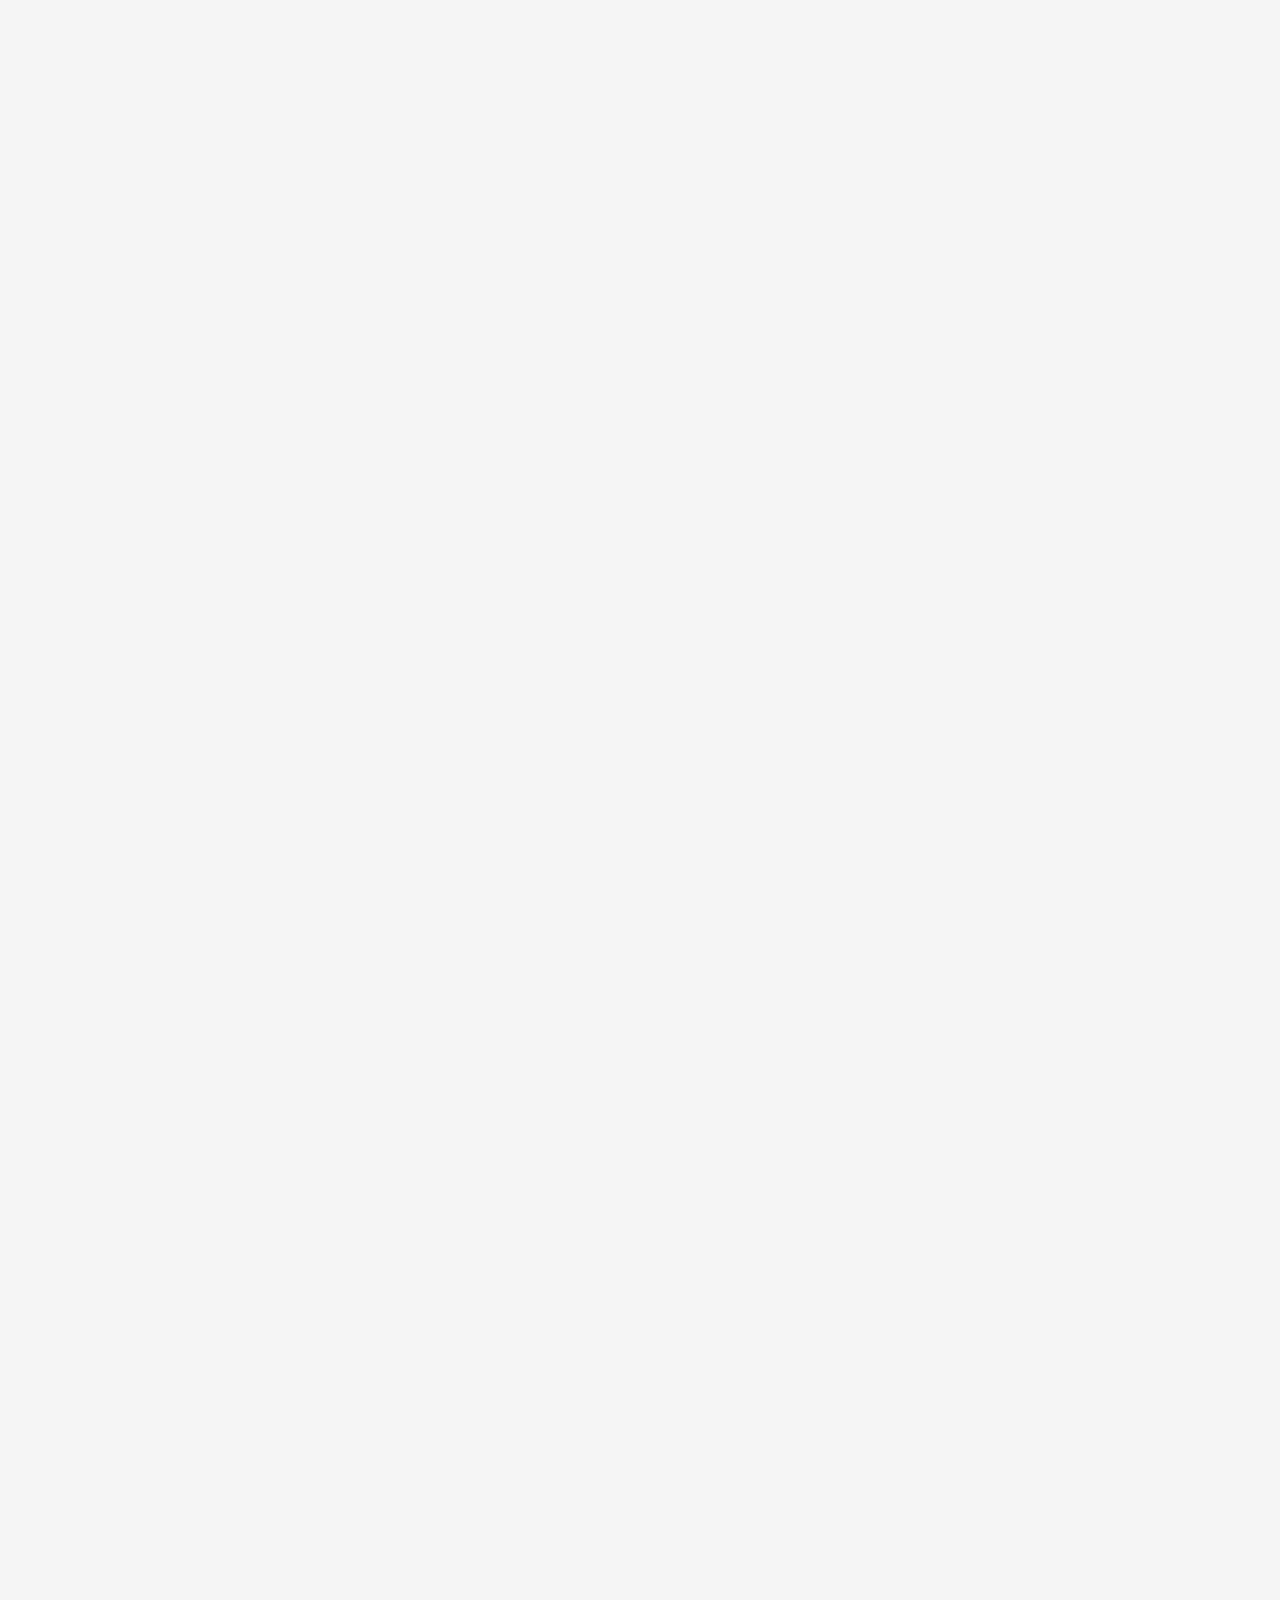
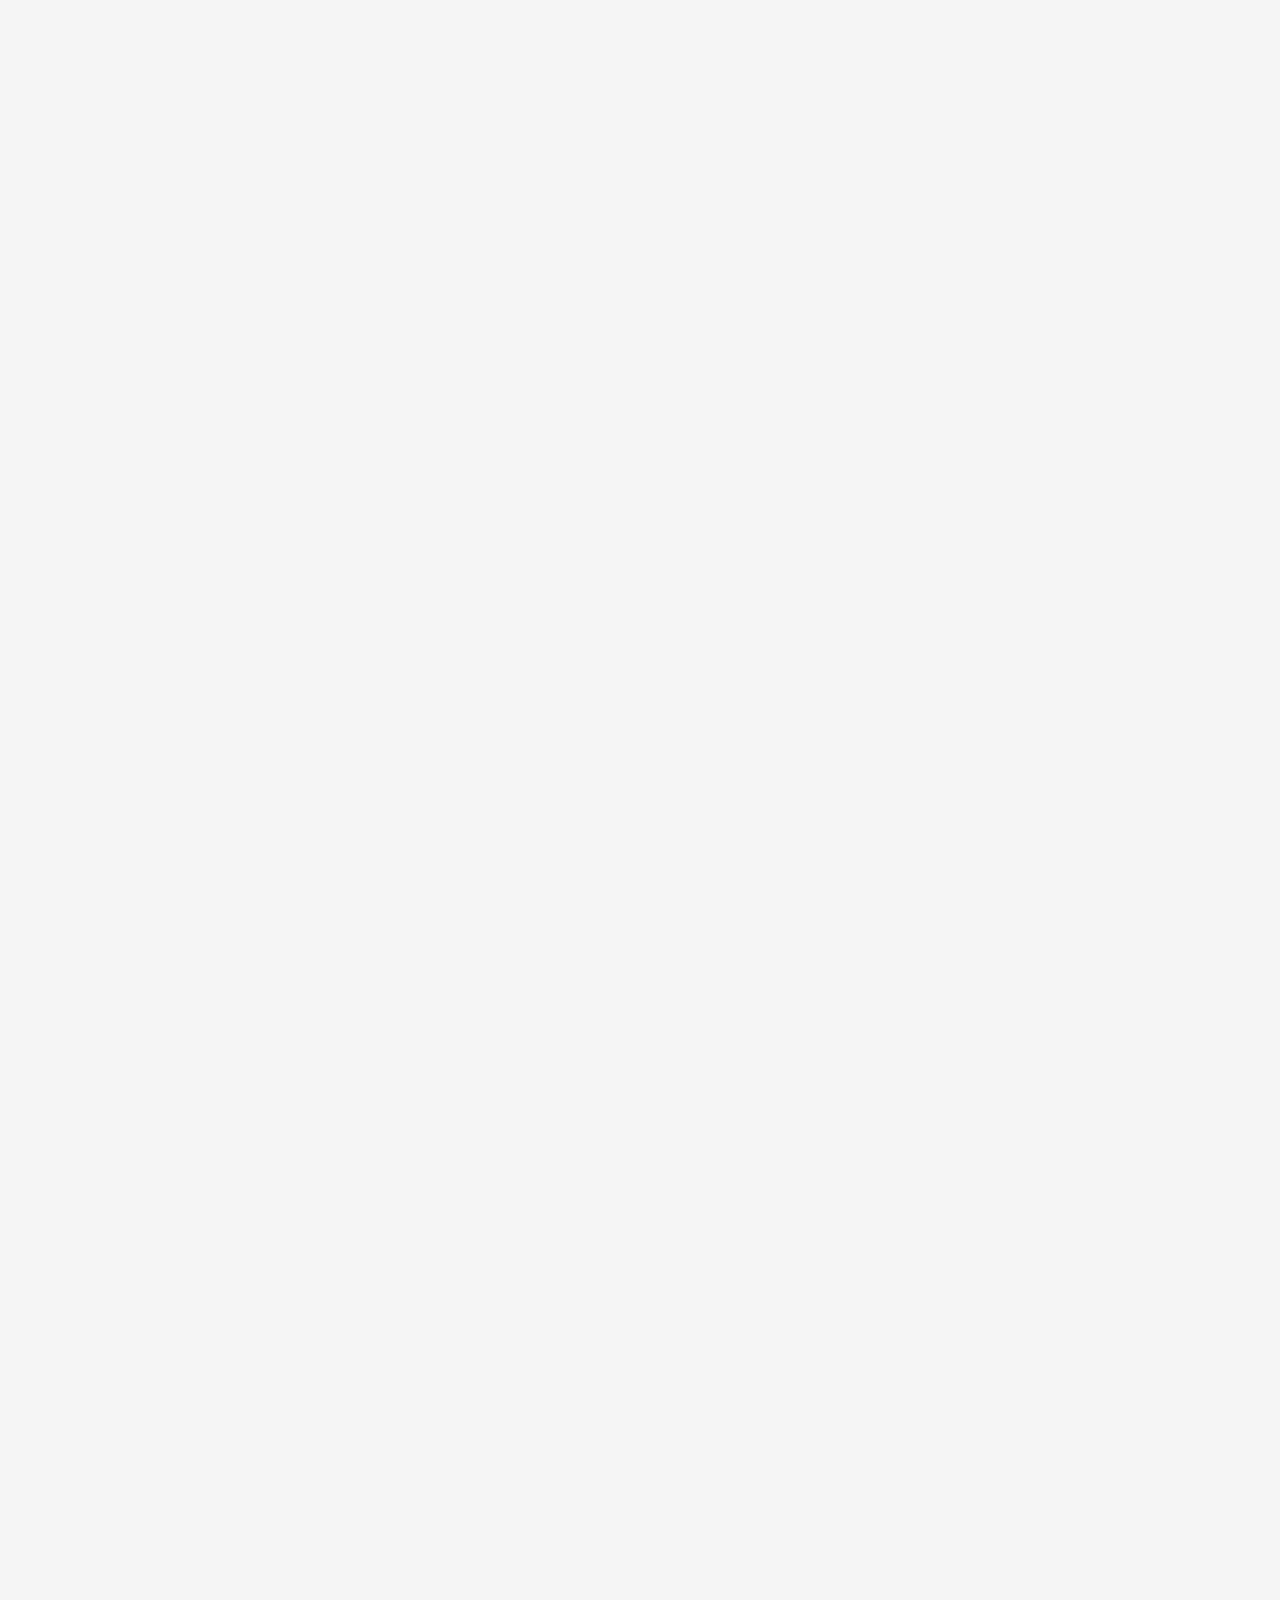
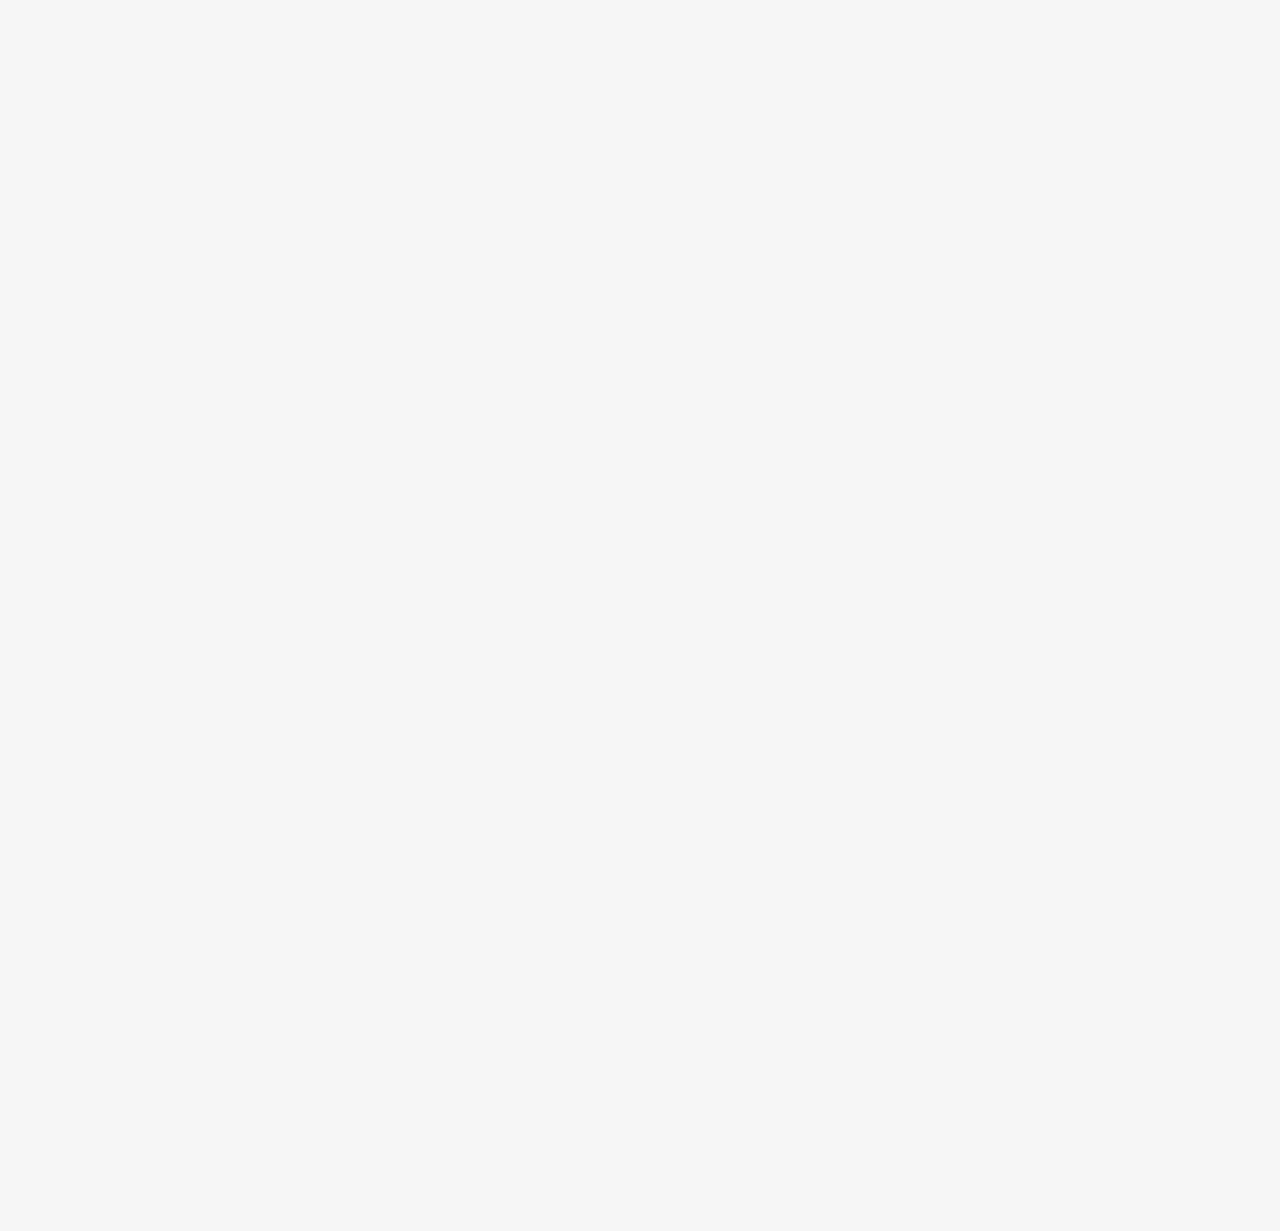
==== commit c293c423: "Updating ETL Project" ====
--- a/index.html
+++ b/index.html
@@ -1,320 +1,622 @@
 <!DOCTYPE html>
 <html lang="en">
-<head>
+  <head>
     <meta charset="UTF-8" />
     <meta http-equiv="X-UA-Compatible" content="IE=edge" />
     <meta name="viewport" content="width=device-width, initial-scale=1.0" />
-    <link rel="stylesheet" href="https://use.fontawesome.com/releases/v5.15.3/css/all.css" integrity="sha384-SZXxX4whJ79/gErwcOYf+zWLeJdY/qpuqC4cAa9rOGUstPomtqpuNWT9wdPEn2fk" crossorigin="anonymous" />
-    <link rel="stylesheet" href="https://cdnjs.cloudflare.com/ajax/libs/font-awesome/5.15.4/css/all.min.css" />
+    <link
+      rel="stylesheet"
+      href="https://use.fontawesome.com/releases/v5.15.3/css/all.css"
+      integrity="sha384-SZXxX4whJ79/gErwcOYf+zWLeJdY/qpuqC4cAa9rOGUstPomtqpuNWT9wdPEn2fk"
+      crossorigin="anonymous"
+    />
+
+    <link
+      rel="stylesheet"
+      href="https://cdnjs.cloudflare.com/ajax/libs/font-awesome/5.15.4/css/all.min.css"
+    />
+
     <link rel="stylesheet" href="https://cdnjs.cloudflare.com/ajax/libs/font-awesome/5.15.4/css/all.min.css" integrity="sha512-YCtc+t12NqM2Ix6Ba3Hw7wQ47rZtrNNsckO3Hb7mqVs2DdYHmQ90D7T4Pwpg+QKe0xYdWdy9OMQT8f6JZV2EAg==" crossorigin="anonymous" referrerpolicy="no-referrer" />
+
     <link rel="preconnect" href="https://fonts.googleapis.com" />
     <link rel="preconnect" href="https://fonts.gstatic.com" crossorigin />
-    <link href="https://fonts.googleapis.com/css2?family=Cedarville+Cursive&display=swap" rel="stylesheet" />
+    <link
+      href="https://fonts.googleapis.com/css2?family=Cedarville+Cursive&display=swap"
+      rel="stylesheet"
+    />
+
     <link rel="preconnect" href="https://fonts.googleapis.com">
     <link rel="preconnect" href="https://fonts.gstatic.com" crossorigin>
     <link href="https://fonts.googleapis.com/css2?family=Montserrat:wght@100;200;300;400;500;600;700;800;900&display=swap" rel="stylesheet">
+
     <link rel="preconnect" href="https://fonts.googleapis.com">
     <link rel="preconnect" href="https://fonts.gstatic.com" crossorigin>
     <link href="https://fonts.googleapis.com/css2?family=Raleway:ital,wght@0,100..900;1,100..900&display=swap" rel="stylesheet">
+
     <link rel="stylesheet" type='text/css' href="https://cdn.jsdelivr.net/gh/devicons/devicon@latest/devicon.min.css" />
+
     <link rel="stylesheet" href="style.css" />
+
     <script type="text/javascript" src="https://cdn.jsdelivr.net/npm/@emailjs/browser@4/dist/email.min.js"></script>
     <script defer src="script.js"></script>
     <title>Tushar Khatri</title>
-</head>
-<body>
+  </head>
+
+  <body>
     <div class="nav-bg scroll">
-        <div class="nav-wrapper">
-            <div class="logo"></div>
+      <div class="nav-wrapper">
+        <div class="logo"></div>
+
+        <ul>
+          <li><a href="">About Me</a></li>
+          <li><a href="#education">Education</a></li>
+          <li><a href="#internship">Experience</a></li>
+          <li><a href="#projects">Projects</a></li>
+          <!-- <li><a href="#contact">Contact Me</a></li> -->
+        </ul>
+      </div>
+      <!-- <div class="portfolio"> -->
+
+      <section id="main">
+
+        <div class="about-wrapper">
+          <div class='about-intro'>
+          <p id='name'>Hello, my name is</p>
+          <h1>Tushar Khatri</h1>
+          <span id="element">Full Stack Developer</span>
+          <p>
+            Pursuing my Master's in Computer Science at the Indiana University Bloomington, I specialize in full stack development with the MERN stack, and have hands-on experience building web applications and dynamic user interfaces using React.js. My journey extends beyond web development into the fields of machine learning and Artificial Intelligence, where I’m actively conducting research on large language models and exploring their applications in real-world scenarios. I love combining creativity and technology to tackle challenges in software development, AI, and data-driven problem-solving
+
+          </p>
+          <button onclick="window.open('https://www.linkedin.com/in/tusharkhatri08/', '_blank')">Connect with me</button>
+        </div>
+
+        <div class="about-contact-links">
+          <div class="contact-item">
+            <i class="fas fa-envelope"></i>
+            <a href="mailto:tusharkhatri1008@gmail.com">tusharkhatri1008@gmail.com</a>
+          </div>
+          <div class="contact-item">
+            <i class="fas fa-phone"></i>
+            <span>+1 (930)-904-3287</span>
+          </div>
+          <div class="contact-item">
+            <i class="fab fa-linkedin"></i>
+            <a href="https://www.linkedin.com/in/tusharkhatri08/">linkedin.com/in/tusharkhatri08/</a>
+          </div>
+          <div class="contact-item">
+            <i class="fab fa-github"></i>
+            <a href="https://github.com/TUSHAR-KHATRI13">TUSHAR-KHATRI13</a>
+          </div>
+        </div>
+      </div>
+        <!-- <div class="main-wrapper">
+          <div class="photo">
+             <img src="images/akash1.jpg" alt="person" /> 
+          </div>
+          <div class="desc">
+            <h2>Akash Khatri</h2>
+            <span>Software Developer</span>
+            <br />
+            <div class="para">
+              <p>
+                 I am a dedicated and progressive <span>Computer Science</span> graduate student at the University of Utah with a deep passion for problem-solving and software development. My academic journey has provided me with a strong foundation in computer science principles, and my hands-on experience includes developing <span>websites</span>, <span>tools</span> and currently diving deep into exploring novel problems in the realms of <span>machine learning</span> and <span>deep learning</span>. I am committed to continuous learning, staying up-to-date with industry trends, and leveraging my skills to create impactful solutions.
+              </p>
+            </div>
+          </div>
+        </div> -->
+
+        <!-- <div class="social-wrapper">
+          <div class="social-links">
             <ul>
-                <li><a href="">About Me</a></li>
-                <li><a href="#education">Education</a></li>
-                <li><a href="#internship">Experience</a></li>
-                <li><a href="#projects">Projects</a></li>
-            </ul>
-        </div>
+              <li>
+                <a href="https://github.com/AkashKhatrii"
+                  ><i class="fab fa-github"></i
+                ></a>
+              </li>
+              <li>
+                <a href="https://www.linkedin.com/in/akashkhatri/"><i class="fab fa-linkedin"></i></a>
+              </li>
+              <li>
+                <a href=""><i class="fab fa-instagram"></i></a>
+              </li>
+              <li>
+                <a href=""><i class="fab fa-codepen"></i></a>
+              </li> -->
+            <!-- </ul>
+          </div>
+        </div> -->
+      </section>
     </div>
 
-    <section id="main">
-        <div class="about-wrapper">
-            <div class='about-intro'>
-                <p id='name'>Hello, my name is</p>
-                <h1>Tushar Khatri</h1>
-                <span id="element">Full Stack Developer</span>
-                <p>
-                    Pursuing my Master's in Computer Science at the Indiana University Bloomington, I specialize in full stack development with the MERN stack, and have hands-on experience building web applications and dynamic user interfaces using React.js. My journey extends beyond web development into the fields of machine learning and Artificial Intelligence, where I’m actively conducting research on large language models and exploring their applications in real-world scenarios. I love combining creativity and technology to tackle challenges in software development, AI, and data-driven problem-solving.
-                </p>
-                <button onclick="window.open('https://www.linkedin.com/in/tusharkhatri08/', '_blank')">Connect with me</button>
-            </div>
-            <div class="about-contact-links">
-                <div class="contact-item">
-                    <i class="fas fa-envelope"></i>
-                    <a href="mailto:tusharkhatri1008@gmail.com">tusharkhatri1008@gmail.com</a>
-                </div>
-                <div class="contact-item">
-                    <i class="fas fa-phone"></i>
-                    <span>+1 (930)-904-3287</span>
-                </div>
-                <div class="contact-item">
-                    <i class="fab fa-linkedin"></i>
-                    <a href="https://www.linkedin.com/in/tusharkhatri08/">linkedin.com/in/tusharkhatri08/</a>
-                </div>
-                <div class="contact-item">
-                    <i class="fab fa-github"></i>
-                    <a href="https://github.com/TUSHAR-KHATRI13">TUSHAR-KHATRI13</a>
+    <!-- <section id="about-me">
+      <p>Hi</p>
+    </section> -->
+
+    <!-- Education -->
+    <div class="scroll">
+      <section id="education">
+        <div class="education-wrapper">
+          <div class="heading">
+          <h1><i class="fas fa-school"></i> <span>EDUCATION</span></h1>
+          </div>
+          <div class="education_info">
+            <div class="ed">
+              <h3>Master's in Computer Science, <span>Aug 2024 - May 2026</span></h3>
+              <span class="degree">Indiana University Bloomington, GPA: 3.67/4.0</span>
+              <br>
+              <p class="coursework"><span>Coursework:</span> Applied Algorithms, Applied Machine Learning, Software Engineering, <br> Applied Database Technology, System Protocol and Security</p>
+            </div>
+
+            <div class="ed">
+              <h3>Bachelors in Artificial Intelligence & Data Science, <span>Aug 2020 - May 2024</span></h3>
+              <span class="degree">University of Mumbai, GPA: 9.23/10</span>
+              <br>
+              <p class="coursework"><span>Coursework:</span> Data Structures, Artificial Intelligence, Machine Learning, Advanced DBMS,<br>
+                Cloud Computing, Object Oriented Programming, Big Data Analytics</p>
+            </div>
+          </div>
+        </div>
+        <!-- </div> -->
+      </section>
+    </div>
+
+    <div class='scroll'>
+      <!-- <section id='languages'>
+        <div class='languages-wrapper'>
+          <div class="heading">
+            <h1><i class="fas fa-laptop-code"></i> <span>LANGUAGES & TOOLS </span></h1>
+          </div>
+          <div class='languages-logos'>
+            
+            <div class='grid-item'>
+              <img src="https://cdn.jsdelivr.net/gh/devicons/devicon@latest/icons/python/python-original.svg" />
+            </div>
+            <div class='grid-item'>
+              <img src="https://cdn.jsdelivr.net/gh/devicons/devicon@latest/icons/javascript/javascript-plain.svg" />
+            </div>
+            <div class='grid-item'>
+              <img src="https://cdn.jsdelivr.net/gh/devicons/devicon@latest/icons/react/react-original.svg" />
+            </div>
+            <div class='grid-item'>
+              <img src="https://cdn.jsdelivr.net/gh/devicons/devicon@latest/icons/nodejs/nodejs-original-wordmark.svg" />
+            </div>
+            <div class='grid-item'>
+              <img src="https://cdn.jsdelivr.net/gh/devicons/devicon@latest/icons/amazonwebservices/amazonwebservices-original-wordmark.svg" />
+            </div>
+            <div class='grid-item'>
+              <img src="https://cdn.jsdelivr.net/gh/devicons/devicon@latest/icons/mongodb/mongodb-original-wordmark.svg" />
+            </div>
+            <div class='grid-item'>
+              <img src="https://cdn.jsdelivr.net/gh/devicons/devicon@latest/icons/java/java-original.svg" />
+            </div>
+            <div class='grid-item'>
+              <img src="https://cdn.jsdelivr.net/gh/devicons/devicon@latest/icons/mysql/mysql-original-wordmark.svg" />
+            </div>
+      
+            <div class="grid-item">
+              <img src="https://cdn.jsdelivr.net/gh/devicons/devicon@latest/icons/cplusplus/cplusplus-original.svg" />
+            </div>
+            <div class='grid-item'>
+              <img src="https://cdn.jsdelivr.net/gh/devicons/devicon@latest/icons/github/github-original.svg" />
+            </div>
+            <div class='grid-item'>
+              <img src="https://cdn.jsdelivr.net/gh/devicons/devicon@latest/icons/vscode/vscode-original.svg" />
+            </div>
+            <div class='grid-item'>
+              <img src="https://cdn.jsdelivr.net/gh/devicons/devicon@latest/icons/jira/jira-original-wordmark.svg" />
+            </div>
+
+          </div> 
+        </div>
+      </section> -->
+
+      
+
+      <section id='languages'>
+        <div class='languages-wrapper'>
+            <div class="heading">
+                <h1><i class="fas fa-laptop-code"></i> <span>LANGUAGES & TOOLS</span></h1>
+            </div>
+            <div class='languages-info'>
+                <div class='category'>
+                    <h2 class="category-h2">Languages: </h2>
+                    <p>Python, JavaScript, TypeScript, C, C++, SQL</p>
+                </div>
+                <div class='category'>
+                    <h2 class="category-h2">Full Stack Development: </h2>
+                    <p>HTML5, CSS3, React.js, Node.js, Express, REST APIs, JQuery, Tailwind CSS, Redux</p>
+                </div>
+                <div class='category'>
+                    <h2 class="category-h2">Machine Learning: </h2>
+                    <p>NumPy, Pandas, Scikit-learn, Tensorflow, Keras, PyTorch</p>
+                </div>
+                <div class='category'>
+                    <h2 class="category-h2">Databases: </h2>
+                    <p>MySQL, Oracle, MongoDB, PostgreSQL, GraphQL</p>
+                </div>
+                <div class='category'>
+                    <h2 class="category-h2">Technologies & Tools: </h2>
+                    <p>Agile, AWS, Docker, CI/CD, Git, Postman, Jira, Linux, Figma, VS Code, Jupyter</p>
                 </div>
             </div>
         </div>
     </section>
-
+    
+    </div>
+
+    <!-- Work -->
     <div class="scroll">
-        <section id="education">
-            <div class="education-wrapper">
-                <div class="heading">
-                    <h1><i class="fas fa-school"></i> <span>EDUCATION</span></h1>
-                </div>
-                <div class="education_info">
-                    <div class="ed">
-                        <h3>Master's in Computer Science, <span>Aug 2024 - May 2026</span></h3>
-                        <span class="degree">Indiana University Bloomington, GPA: 3.67/4.0</span>
-                        <br>
-                        <p class="coursework"><span>Coursework:</span> Applied Algorithms, Applied Machine Learning, Software Engineering, <br> Applied Database Technology, System Protocol and Security</p>
-                    </div>
-                    <div class="ed">
-                        <h3>Bachelors in Artificial Intelligence & Data Science, <span>Aug 2020 - May 2024</span></h3>
-                        <span class="degree">University of Mumbai, GPA: 9.23/10</span>
-                        <br>
-                        <p class="coursework"><span>Coursework:</span> Data Structures, Artificial Intelligence, Machine Learning, Advanced DBMS,<br> Cloud Computing, Object Oriented Programming, Big Data Analytics</p>
-                    </div>
-                </div>
-            </div>
-        </section>
-    </div>
-
-    <div class='scroll'>
-        <section id='languages'>
-            <div class='languages-wrapper'>
-                <div class="heading">
-                    <h1><i class="fas fa-laptop-code"></i> <span>LANGUAGES & TOOLS</span></h1>
-                </div>
-                <div class='languages-info'>
-                    <div class='category'>
-                        <h2 class="category-h2">Languages: </h2>
-                        <p>Python, JavaScript, TypeScript, C, C++, SQL</p>
-                    </div>
-                    <div class='category'>
-                        <h2 class="category-h2">Full Stack Development: </h2>
-                        <p>HTML5, CSS3, React.js, Node.js, Express, REST APIs, JQuery, Tailwind CSS, Redux</p>
-                    </div>
-                    <div class='category'>
-                        <h2 class="category-h2">Machine Learning: </h2>
-                        <p>NumPy, Pandas, Scikit-learn, Tensorflow, Keras, PyTorch</p>
-                    </div>
-                    <div class='category'>
-                        <h2 class="category-h2">Databases: </h2>
-                        <p>MySQL, Oracle, MongoDB, PostgreSQL, GraphQL</p>
-                    </div>
-                    <div class='category'>
-                        <h2 class="category-h2">Technologies & Tools: </h2>
-                        <p>Agile, AWS, Docker, CI/CD, Git, Postman, Jira, Linux, Figma, VS Code, Jupyter</p>
-                    </div>
-                </div>
-            </div>
-        </section>
-    </div>
-
-    <div class="scroll">
-        <section id="internship">
-            <div class="internship-wrapper">
-                <div class="heading">
-                    <h1><i class="fas fa-briefcase"></i> <span>WORK EXPERIENCE</span></h1>
-                </div>
-                <div class="internship_info">
-                    <div class="intern">
-                        <h3>Full Stack Developer Intern, <span>Oct 2023 - Nov 2023</span></h3>
-                        <span class="position">Bharat Intern</span>
-                        <br>
-                        <div class="info">
-                            <ul>
-                                <li> Spearheaded the development of a content management tool using JavaScript, NodeJS, and ReactJS, resulting in an enhanced workflow that decreased article approval times</li>
-                                <li>Facilitated better team collaboration by integrating features that centralized article drafts and edits, improving visibility and communication among editors.</li>
-                            </ul>
-                        </div>
-                    </div>
-                    <div class="intern">
-                        <h3>Software Developer Intern, <span>Sep 2023 - Oct 2023</span></h3>
-                        <span class="position">Prodigy Infotech</span>
-                        <br>
-                        <div class="info">
-                            <ul>
-                                <li>Executed comprehensive data extraction by implementing advanced web scraping techniques; streamlined collection of essential product details including names and prices while reducing manual entry time</li>
-                                <li>Streamlined Data manipulation by utilizing Pandas and storage solutions by implementing MongoDB for organizing scraped data, reducing retrieval times while increasing overall efficiency.</li>
-                            </ul>
-                        </div>
-                    </div>
-                </div>
-            </div>
-        </section>
+      <section id="internship">
+        <div class="internship-wrapper">
+          <div class="heading">
+            <h1><i class="fas fa-briefcase"></i> <span>WORK EXPERIENCE</span></h1>
+          </div>
+          <div class="internship_info">
+            
+
+            
+            <div class="intern">
+              <h3>Full Stack Developer Intern, <span>Oct 2023 - Nov 2023</span></h3>
+              <span class="position">Bharat Intern</span>
+              <br>
+              <div class="info">
+                <ul>
+                  <li> Spearheaded the development of a content management tool using JavaScript, NodeJS, and ReactJS, resulting in an enhanced
+                    workflow that decreased article approval times</li>
+                    <li>
+                    Facilitated better team collaboration by integrating features that centralized article drafts and edits, improving visibility and
+                    communication among editors.</li>
+                </ul>
+              </div>
+            </div>
+            
+
+
+            <div class="intern">
+              <h3>Software Developer Intern, <span>Sep 2023 - Oct 2023</span></h3>
+              <span class="position">Prodigy Infotech</span>
+              <br>
+              <div class="info">
+                <ul><li>
+                  Executed comprehensive data extraction by implementing advanced web scraping techniques; streamlined collection of essential
+                  product details including names and prices while reducing manual entry time
+                </li>                
+                    <li>
+                       Streamlined Data manipulation by utilizing Pandas and storage solutions by implementing MongoDB for organizing scraped
+                      data, reducing retrieval times while increasing overall efficiency.</li>
+                </ul>
+              </div>
+            </div>
+
+            
+          </div>
+        </div>
+        <!-- </div> -->
+      </section>
     </div>
 
     <div class="scroll">
         <section id="projects">
-            <div class='projects-outer-wrapper'>
-                <div class="heading">
-                    <h1><i class="fas fa-laptop-code"></i> <span>PROJECTS</span></h1>
-                </div>
-                <div class="projects-wrapper">
-                    <div id="column1">
-                        <div class="card" id="card-1">
-                            <div class="card-content">
-                                <div class="image-container">
-                                    <img src="Caring_Hands.png" alt="Project Image">
-                                    <div class="overlay">
-                                        <a href="https://github.com/TUSHAR-KHATRI13/Caring-Hands" target="_blank"><i class="fas fa-eye"></i></a>
-                                    </div>
-                                </div>
-                                <p>
-                                    <a href="" target="_blank">Caring Hands</a>
-                                </p>
-                                <div class="info">
-                                    <p>A Full Stack Web Platform featuring a chatbot interface to facilitate user bookings for home visits while streamlining the nurse registration process. It enhances operational efficiency by simplifying scheduling and improving the registration experience.</p>
-                                </div>
-                            </div>
-                        </div>
-                        <div class="card" id="card-1">
-                            <div class="card-content">
-                                <div class="image-container">
-                                    <img src="Urbanaid.png" alt="Project Image">
-                                    <div class="overlay">
-                                        <a href="https://github.com/TUSHAR-KHATRI13/UrbanAid" target="_blank"><i class="fas fa-eye"></i></a>
-                                    </div>
-                                </div>
-                                <p>
-                                    <a href="https://github.com/TUSHAR-KHATRI13/UrbanAid" target="_blank">UrbanAid</a>
-                                    <span id="teeter_demo"><a href="https://urbanaid.up.railway.app/" target="_blank">Demo</a></span>
-                                </p>
-                                <div class="info">
-                                    <p>An app designed to support local businesses by connecting service providers, such as plumbers and electricians, with users in need. Users can easily schedule appointments and manage services through a responsive interface.</p>
-                                </div>
-                            </div>
-                        </div>
-                        <div class="card" id="card-3">
-                            <div class="card-content">
-                                <div class="image-container">
-                                    <img src="Paraclone.png" alt="Project Image">
-                                    <div class="overlay">
-                                        <a href="http://github.com/AkashKhatrii/ParaClone" target="_blank"><i class="fas fa-eye"></i></a>
-                                    </div>
-                                </div>
-                                <p>
-                                    <a href="http://github.com/AkashKhatrii/ParaClone" target="_blank">Paraclone</a>
-                                </p>
-                                <div class="info">
-                                    <p>A Chrome extension that enhances browsing productivity by enabling users to save and organize data during internet sessions directly within the browser, eliminating the need to copy information to other applications.</p>
-                                </div>
-                            </div>
-                        </div>
-                    </div>
-                    <div id="column2">
-                        <div class="card" id="card-4">
-                            <div class="card-content">
-                                <div class="image-container">
-                                    <img src="RDD.png" alt="Project Image">
-                                    <div class="overlay">
-                                        <a href="https://github.com/TUSHAR-KHATRI13/Olist-Ecommerce-Data-Pipeline" target="_blank"><i class="fas fa-eye"></i></a>
-                                    </div>
-                                </div>
-                                <p>
-                                    <a href="https://github.com/TUSHAR-KHATRI13/Olist-Ecommerce-Data-Pipeline" target="_blank" style="color: blue; text-decoration: underline;">OlistFlow: Real-Time eCommerce Data Pipeline</a>
-                                </p>
-                                <div class="info">
-                                    <p>A real-time ETL pipeline for processing Olist eCommerce data, built using the Medallion architecture to ensure structured data ingestion, transformation, and efficient querying.</p>
-                                </div>
-                            </div>
-                        </div>
-                        <div class="card" id="card-3">
-                            <div class="card-content">
-                                <div class="image-container">
-                                    <img src="X-Crypto.png" alt="Project Image">
-                                    <div class="overlay">
-                                        <a href="https://github.com/TUSHAR-KHATRI13/X-Crypto-Comprehensive-Cryptocurrency-Information-" target="_blank" height="400"><i class="fas fa-eye"></i></a>
-                                    </div>
-                                </div>
-                                <p>
-                                    <a href="https://github.com/TUSHAR-KHATRI13/X-Crypto-Comprehensive-Cryptocurrency-Information-" target="_blank">X-Crypto-Comprehensive Cryptocurrency Information</a>
-                                    <span id="teeter_demo"><a href="https://x-crypto-comprehensive-cryptocurrency-information--two.vercel.app/" target="_blank">Demo</a></span>
-                                </p>
-                                <div class="info">
-                                    <p>A comprehensive cryptocurrency platform featuring real-time data and API integration, supporting <strong>100+</strong> cryptocurrencies. The platform also integrates interactive charts for detailed cryptocurrency analysis and visualization.</p>
-                                </div>
-                            </div>
-                        </div>
-                        <div class="card" id="card-3">
-                            <div class="card-content">
-                                <div class="image-container">
-                                    <img src="Quote.png" alt="Project Image">
-                                    <div class="overlay">
-                                        <a href="https://github.com/AkashKhatrii/random-quote-generator" target="_blank"><i class="fas fa-eye"></i></a>
-                                    </div>
-                                </div>
-                                <p>
-                                    <a href="https://github.com/AkashKhatrii/random-quote-generator" target="_blank">Random Quote Generator</a>
-                                    <span id="teeter_demo"><a href="https://random-quote-generator-gamma-teal.vercel.app/" target="_blank">Demo</a></span>
-                                </p>
-                                <div class="info">
-                                    <p>An interactive app developed with React.js that fetches and displays random quotes from an API, with smooth transitions and responsive design for an engaging user experience.</p>
-                                </div>
-                            </div>
-                        </div>
-                    </div>
-                </div>
-            </div>
+          <div class="projects-outer-wrapper">
+            <div class="heading">
+              <h1><i class="fas fa-laptop-code"></i> <span>PROJECTS</span></h1>
+            </div>
+            <div class="projects-wrapper">
+              <!-- Column 1 -->
+              <div id="column1">
+                <!-- Caring Hands -->
+                <div class="card" id="card-1">
+                  <div class="card-content">
+                    <div class="image-container">
+                      <img src="Caring_Hands.png" alt="Project Image">
+                      <div class="overlay">
+                        <a href="https://github.com/TUSHAR-KHATRI13/Caring-Hands" target="_blank">
+                          <i class="fas fa-eye"></i>
+                        </a>
+                      </div>
+                    </div>
+                    <p>
+                      <a href="" target="_blank">Caring Hands</a>
+                    </p>
+                    <div class="info">
+                      <p>A Full Stack Web Platform featuring a chatbot interface to facilitate user bookings for home visits while streamlining the nurse registration process. It enhances operational efficiency by simplifying scheduling and improving the registration experience.</p>
+                    </div>
+                  </div>
+                </div>
+      
+                <!-- UrbanAid -->
+                <div class="card" id="card-1">
+                  <div class="card-content">
+                    <div class="image-container">
+                      <img src="Urbanaid.png" alt="Project Image">
+                      <div class="overlay">
+                        <a href="https://github.com/TUSHAR-KHATRI13/UrbanAid" target="_blank">
+                          <i class="fas fa-eye"></i>
+                        </a>
+                      </div>
+                    </div>
+                    <p>
+                      <a href="https://github.com/TUSHAR-KHATRI13/UrbanAid" target="_blank">UrbanAid</a>
+                      <span id="teeter_demo"><a href="https://urbanaid.up.railway.app/" target="_blank">Demo</a></span>
+                    </p>
+                    <div class="info">
+                      <p>An app designed to support local businesses by connecting service providers, such as plumbers and electricians, with users in need. Users can easily schedule appointments and manage services through a responsive interface.</p>
+                    </div>
+                  </div>
+                </div>
+      
+                <!-- Paraclone -->
+                <div class="card" id="card-3">
+                  <div class="card-content">
+                    <div class="image-container">
+                      <img src="Paraclone.png" alt="Project Image">
+                      <div class="overlay">
+                        <a href="http://github.com/AkashKhatrii/ParaClone" target="_blank">
+                          <i class="fas fa-eye"></i>
+                        </a>
+                      </div>
+                    </div>
+                    <p>
+                      <a href="http://github.com/AkashKhatrii/ParaClone" target="_blank">Paraclone</a>
+                    </p>
+                    <div class="info">
+                      <p>A Chrome extension that enhances browsing productivity by enabling users to save and organize data during internet sessions directly within the browser, eliminating the need to copy information to other applications.</p>
+                    </div>
+                  </div>
+                </div>
+              </div>
+      
+              <!-- Column 2 -->
+              <div id="column2">
+                <!-- OlistFlow -->
+                <div class="card" id="card-4">
+                  <div class="card-content">
+                    <div class="image-container">
+                      <img src="Olist.png" alt="Project Image">
+                      <div class="overlay">
+                        <a href="https://github.com/TUSHAR-KHATRI13/Olist-Ecommerce-Data-Pipeline" target="_blank">
+                          <i class="fas fa-eye"></i>
+                        </a>
+                      </div>
+                    </div>
+                    <p>
+                      <a href="https://github.com/TUSHAR-KHATRI13/Olist-Ecommerce-Data-Pipeline" target="_blank" >
+                        OlistFlow: Real-Time eCommerce Data Pipeline
+                      </a>
+                    </p>
+                    <div class="info">
+                      <p>A real-time ETL pipeline for processing Olist eCommerce data, built using the Medallion architecture to ensure structured data ingestion, transformation, and efficient querying.</p>
+                    </div>
+                  </div>
+                </div>
+      
+                <!-- X-Crypto -->
+                <div class="card" id="card-3">
+                  <div class="card-content">
+                    <div class="image-container">
+                      <img src="X-Crypto.png" alt="Project Image">
+                      <div class="overlay">
+                        <a href="https://github.com/TUSHAR-KHATRI13/X-Crypto-Comprehensive-Cryptocurrency-Information-" target="_blank" height="400">
+                          <i class="fas fa-eye"></i>
+                        </a>
+                      </div>
+                    </div>
+                    <p>
+                      <a href="https://github.com/TUSHAR-KHATRI13/X-Crypto-Comprehensive-Cryptocurrency-Information-" target="_blank">
+                        X-Crypto-Comprehensive Cryptocurrency Information
+                      </a>
+                      <span id="teeter_demo"><a href="https://x-crypto-comprehensive-cryptocurrency-information--two.vercel.app/" target="_blank">Demo</a></span>
+                    </p>
+                    <div class="info">
+                      <p>A comprehensive cryptocurrency platform featuring real-time data and API integration, supporting <strong>100+</strong> cryptocurrencies. The platform also integrates interactive charts for detailed cryptocurrency analysis and visualization.</p>
+                    </div>
+                  </div>
+                </div>
+      
+                <!-- Random Quote Generator -->
+                <div class="card" id="card-3">
+                  <div class="card-content">
+                    <div class="image-container">
+                      <img src="Quote.png" alt="Project Image">
+                      <div class="overlay">
+                        <a href="https://github.com/AkashKhatrii/random-quote-generator" target="_blank">
+                          <i class="fas fa-eye"></i>
+                        </a>
+                      </div>
+                    </div>
+                    <p>
+                      <a href="https://github.com/AkashKhatrii/random-quote-generator" target="_blank">
+                        Random Quote Generator
+                      </a>
+                      <span id="teeter_demo"><a href="https://random-quote-generator-gamma-teal.vercel.app/" target="_blank">Demo</a></span>
+                    </p>
+                    <div class="info">
+                      <p>An interactive app developed with React.js that fetches and displays random quotes from an API, with smooth transitions and responsive design for an engaging user experience.</p>
+                    </div>
+                  </div>
+                </div>
+              </div>
+            </div>
+          </div>
         </section>
+      </div>
+    <div class="scroll">
+      <section id="certifications">
+        <div class="certifications-wrapper">
+          <div class="certifications-wrapper-item">
+            <div class="heading">
+              <h1><i class="fas fa-handshake"></i> <span>PARTICIPATIONS</span></h1>
+            </div>
+            <div class="certification_info">
+              <ol>
+                <li>Participated in 4 intercollege hackathons and was top 10 in two of them.</li>
+                <li>Cleared level 1 of International Maths Olympiad
+<!--                 <li> Runner up of Blind Code Competition (code with monitor screen off) held in College</li> -->
+                
+                <li>Served as IPR Coordinator at TSEC’s IIC (2022-2023), orchestrated innovation-focused events such as Ideathon, Projectathon, IPR
+                  workshops, and managed Smart India Internal-Hackathon.</li>
+
+              </ol>
+            </div>
+          </div>
+
+          <div class='certifications-wrapper-item'>
+            <div class="heading">
+              <h1><i class="fas fa-certificate"></i> <span>CERTIFICATIONS</span></h1>
+            </div>
+            <div class="certification_info">
+              <ol>
+                <li>Oracle Cloud Data Management 2023 Certified Foundations Associate
+        .</li>
+                <!-- <li>Oracle Cloud Infrastructure 2023 AI Foundations Associate.</li> -->
+                <li>BackEnd Development, Meta</li>
+                <li>Hackerrank Software Engineer  </li>
+                <li>Cloud Computing, Coursera</li>
+                
+
+              </ol>
+            </div>
+          </div>
+        </div>
+        <!-- </div> -->
+      </section>
     </div>
 
+
+    
+
     <div class="scroll">
-        <section id="certifications">
-            <div class="certifications-wrapper">
-                <div class="certifications-wrapper-item">
-                    <div class="heading">
-                        <h1><i class="fas fa-handshake"></i> <span>PARTICIPATIONS</span></h1>
-                    </div>
-                    <div class="certification_info">
-                        <ol>
-                            <li>Participated in 4 intercollege hackathons and was top 10 in two of them.</li>
-                            <li>Cleared level 1 of International Maths Olympiad</li>
-                            <li>Served as IPR Coordinator at TSEC’s IIC (2022-2023), orchestrated innovation-focused events such as Ideathon, Projectathon, IPR workshops, and managed Smart India Internal-Hackathon.</li>
-                        </ol>
-                    </div>
-                </div>
-                <div class='certifications-wrapper-item'>
-                    <div class="heading">
-                        <h1><i class="fas fa-certificate"></i> <span>CERTIFICATIONS</span></h1>
-                    </div>
-                    <div class="certification_info">
-                        <ol>
-                            <li>Oracle Cloud Data Management 2023 Certified Foundations Associate.</li>
-                            <li>BackEnd Development, Meta</li>
-                            <li>Hackerrank Software Engineer</li>
-                            <li>Cloud Computing, Coursera</li>
-                        </ol>
-                    </div>
-                </div>
-            </div>
-        </section>
-    </div>
-
-    <div class="scroll">
-        <section id="contact">
-            <div class='contact-wrapper'>
-                <div class='heading'>
-                    <h1 class="contact-heading">
-                        <i class="fas fa-address-book"></i>
-                        <span>CONTACT ME</span>
-                    </h1>
-                </div>
-                <div class='form-map'>
-                    <div class='contact-form'>
-                        <form>
-                            <div class="form-control">
-                                <label for="fullname">Full Name
+      <section id="contact">
+        <div class='contact-wrapper'>
+
+          <div class='heading'>
+            <h1 class="contact-heading">
+              <i class="fas fa-address-book"></i>
+              <span>CONTACT ME</span>
+            </h1>
+            
+          </div>
+
+          <div class='form-map'>
+
+          <div class='contact-form'>
+
+            <form>
+
+              <div class="form-control">
+                <label for="fullname">Full Name</label>
+                <input type="text" id="fullname" name="fullname" />
+              </div>
+
+              <div class="form-control">
+                <label for="email">Email</label>
+                <input type="email" id="email" name="email" />
+              </div>
+  
+              <div class="form-control">
+                <label for="message">Message</label>
+                <textarea
+                  id="message"
+                  name="message"
+                  rows="7"
+                  cols="60"
+                ></textarea>
+              </div>
+  
+              <div class="form-control">
+                <button type="submit" id="submit-btn"><i class="fas fa-paper-plane"></i> Send Message</button>
+              </div>
+            </form>
+          </div>
+
+          <div class='contact-map'>
+            <figure>
+              <iframe
+                src="https://www.google.com/maps/embed?pb=!1m18!1m12!1m3!1d3094.0086245076955!2d-86.48903798847165!3d39.15178547155262!2m3!1f0!2f0!3f0!3m2!1i1024!2i768!4f13.1!3m3!1m2!1s0x886c643057b5948b%3A0x3fbc9205a05d76b6!2sThe%20Fields!5e0!3m2!1sen!2sus!4v1727146112421!5m2!1sen!2sus"
+                width="600" height="450" style="border:0;" allowfullscreen="" loading="lazy" referrerpolicy="no-referrer-when-downgrade"></iframe>
+            </figure>
+
+          </div>
+
+          <div>
+
+        </div>
+
+      </section> 
+
+      <section id='footer'>
+        <div class="footer-wrapper">
+          <div class="footer-name"><h3>Tushar Khatri</h3></div>
+          <div class='footer-info'><p>Software Developer | Full Stack Developer | AI enthusiast | Sports</p></div>
+          <div class="footer-social-links">
+            <div class="social-link">
+              <a href="mailto:tusharkhatri1008 @gmail.com" target="_blank">
+                <i class="fas fa-envelope"></i>
+              </a>
+            </div>
+            <div class="social-link">
+              <a href="tel:+19309043287" target="_blank">
+                <i class="fas fa-phone"></i>
+              </a>
+            </div>
+            <div class="social-link">
+              <a href="https://www.linkedin.com/in/tusharkhatri08/" target="_blank">
+                <i class="fab fa-linkedin"></i>
+              </a>
+            </div>
+            <div class="social-link">
+              <a href="https://github.com/TUSHAR-KHATRI13" target="_blank">
+                <i class="fab fa-github"></i>
+              </a>
+            </div>
+            <div class="social-link">
+              <a href="https://leetcode.com/u/tusharkhatri_08/" target="_blank">
+                <i class="fas fa-code"></i>
+              </a>
+            </div>
+            <!-- <div class="social-link">
+              <a href="https://www.instagram.com/_akashkhatri" target="_blank">
+                <i class="fab fa-instagram"></i>
+              </a>
+            </div> -->
+            <!-- <div class="social-link">
+              <a href="skype:live:.cid.b52577c47004901d" target="_blank">
+                <i class="fab fa-skype"></i>
+              </a>
+            </div> -->
+          </div>
+          <div class="footer-credits">Designed by <span>Tushar Khatri</span></div>
+        </div>
+        
+      </section>
+
+    <script src="https://unpkg.com/typed.js@2.1.0/dist/typed.umd.js"></script>
+    <script>
+      var typed = new Typed("#element", {
+        strings: [
+          "Full Stack Developer",
+          "Software Engineer",
+        ],
+        typeSpeed: 60,
+      });
+
+      function checkScroll() {
+  const scrollElements = document.querySelectorAll('.scroll');
+  scrollElements.forEach((el) => {
+    const elementTop = el.getBoundingClientRect().top;
+    if (elementTop < window.innerHeight - 100) {
+      el.classList.add('scroll-in-view');
+    }
+  });
+}
+
+// Initial check on page load
+window.addEventListener('load', checkScroll);
+
+// Check on scroll
+window.addEventListener('scroll', checkScroll);
+
+    </script>
+  </body>
+</html>
